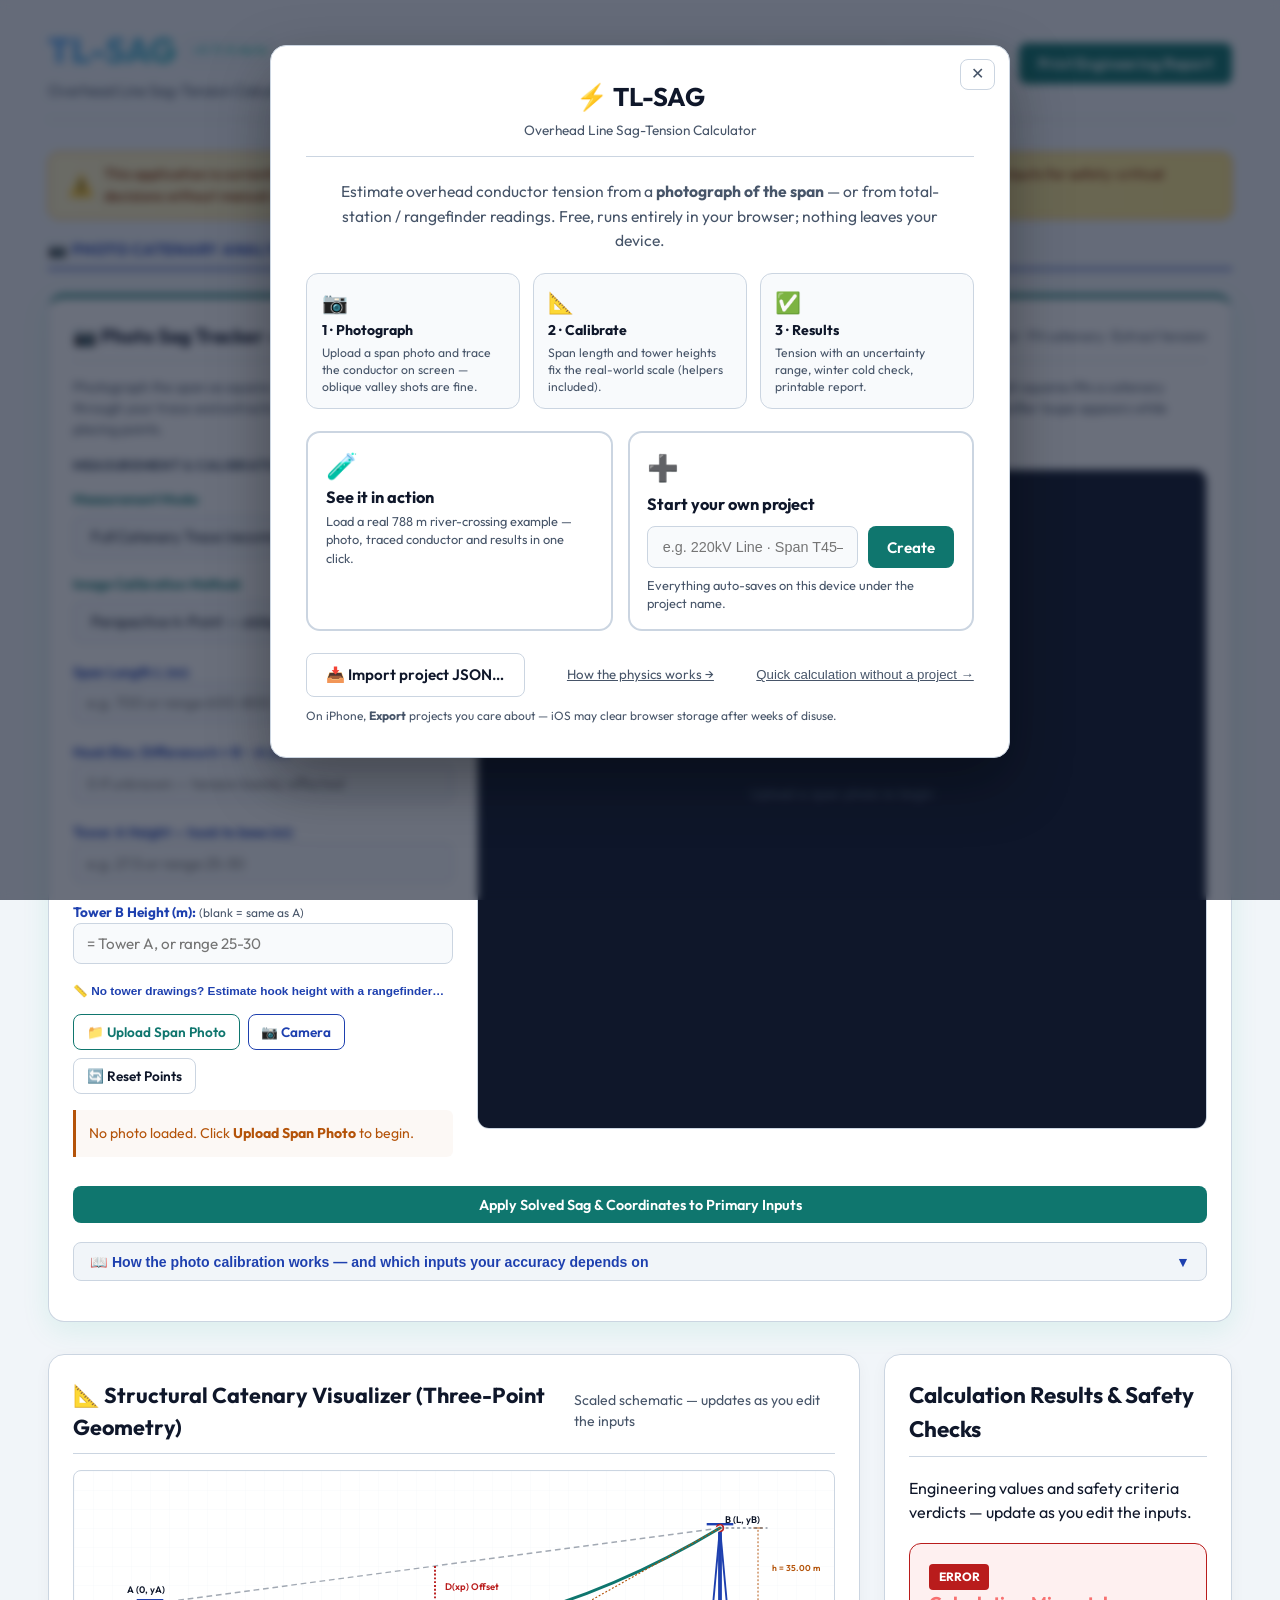
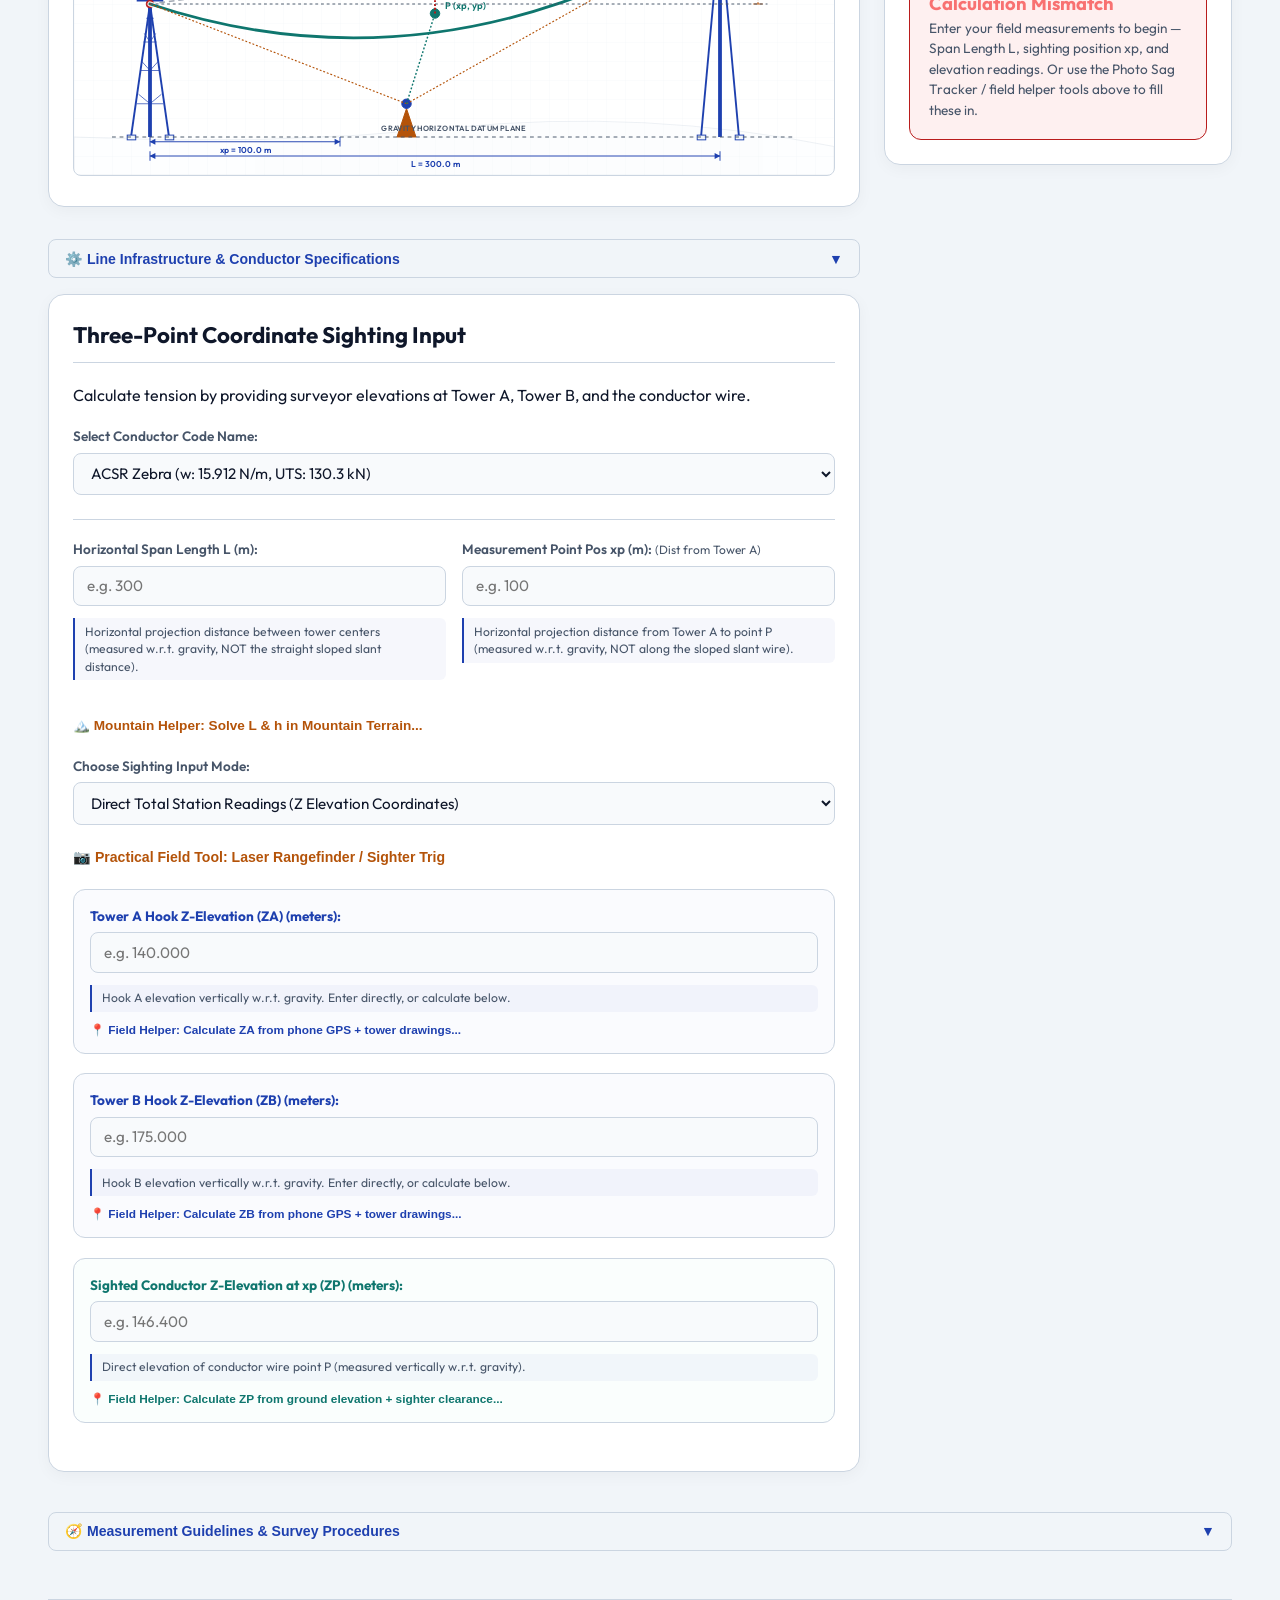
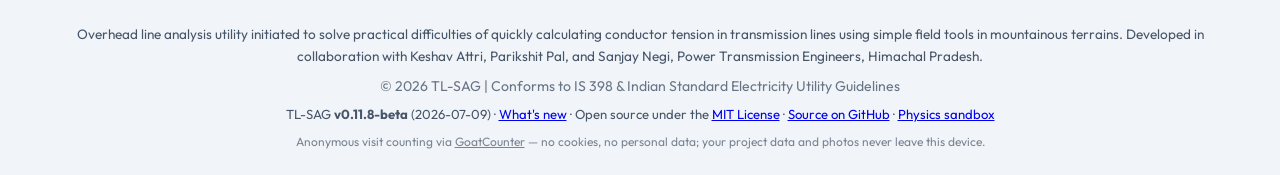
==== index.html @ a4e135a6 "v0.11.8-beta: anonymous visitor stats via GoatCounter - count.js tag pointing at theprixit.goatcount" ====
<!DOCTYPE html>
<html lang="en">
<head>
  <meta charset="UTF-8">
  <meta name="viewport" content="width=device-width, initial-scale=1.0, viewport-fit=cover">
  <title>TL-SAG | Transmission Line Sag & Tension Analyzer</title>
  
  <!-- Modern Font from Google Fonts -->
  <link rel="preconnect" href="https://fonts.googleapis.com">
  <link rel="preconnect" href="https://fonts.gstatic.com" crossorigin>
  <link href="https://fonts.googleapis.com/css2?family=Outfit:wght@300;400;600;700;800&family=JetBrains+Mono:wght@400;700&display=swap" rel="stylesheet">
  
  <!-- CSS Stylesheet Link -->
  <link rel="manifest" href="manifest.webmanifest">
  <meta name="theme-color" content="#1e40af">
  <meta name="apple-mobile-web-app-capable" content="yes">
  <meta name="mobile-web-app-capable" content="yes">
  <meta name="apple-mobile-web-app-status-bar-style" content="default">
  <meta name="apple-mobile-web-app-title" content="TL-SAG">
  <link rel="apple-touch-icon" href="icons/apple-touch-icon-v2.png">
  <link rel="icon" type="image/png" sizes="192x192" href="icons/icon-192.png">
  <link rel="stylesheet" href="style.css?v=0.11.8-beta">
</head>
<body>

  <!-- ========================================================================
     PROJECT GATE — every work session starts inside a named project
     ======================================================================== -->
  <div id="project-gate" class="project-gate" style="display: none;" onclick="if (event.target === this) closeProjectGate()">
    <div class="gate-card">
      <button type="button" class="gate-close" title="Close (continue without switching project)" onclick="closeProjectGate()">✕</button>
      <div class="gate-brand">
        <h1>⚡ TL-SAG</h1>
        <p>Overhead Line Sag-Tension Calculator</p>
      </div>

      <div id="gate-step-start">
        <p class="gate-tagline">Estimate overhead conductor tension from a <strong>photograph of the span</strong> — or from total-station / rangefinder readings. Free, runs entirely in your browser; nothing leaves your device.</p>

        <div class="gate-steps">
          <div class="gate-step"><span class="gs-icon">📷</span><strong>1 · Photograph</strong><small>Upload a span photo and trace the conductor on screen — oblique valley shots are fine.</small></div>
          <div class="gate-step"><span class="gs-icon">📐</span><strong>2 · Calibrate</strong><small>Span length and tower heights fix the real-world scale (helpers included).</small></div>
          <div class="gate-step"><span class="gs-icon">✅</span><strong>3 · Results</strong><small>Tension with an uncertainty range, winter cold check, printable report.</small></div>
        </div>

        <div class="gate-actions">
          <button type="button" class="gate-action-card" id="gate-example-btn" onclick="loadExampleProject()">
            <span class="gac-icon">🧪</span>
            <strong>See it in action</strong>
            <small>Load a real 788 m river-crossing example — photo, traced conductor and results in one click.</small>
          </button>
          <div class="gate-action-card gate-new-card">
            <span class="gac-icon">➕</span>
            <strong>Start your own project</strong>
            <div class="gate-new-row">
              <input type="text" id="gate-project-name" placeholder="e.g. 220kV Line · Span T45–T46" onkeydown="if(event.key==='Enter') gateCreateProject()">
              <button type="button" class="btn btn-success" onclick="gateCreateProject()">Create</button>
            </div>
            <small style="color: var(--text-muted);">Everything auto-saves on this device under the project name.</small>
          </div>
        </div>

        <div id="gate-resume-section" style="display: none;">
          <h3 class="gate-list-title">Resume a saved project</h3>
          <div id="gate-project-list"></div>
        </div>

        <div class="gate-footer-row">
          <button type="button" class="btn btn-outline" onclick="document.getElementById('project-file-input').click()">📥 Import project JSON…</button>
          <a href="explanations.html" target="_blank" class="gate-skip" style="text-decoration: underline;">How the physics works →</a>
          <button type="button" class="gate-skip" onclick="gateSkipProject()">Quick calculation without a project →</button>
        </div>
        <div id="gate-install" style="display: none;">
          <button type="button" id="gate-install-btn" onclick="installApp()">📲 Install as app</button>
          <span>Full-screen, works offline, opens straight from your Home Screen — free, ~2 MB.</span>
          <div id="gate-install-ios" style="display: none;">
            On iPhone/iPad: tap the <strong>Share ⬆️</strong> button in Safari's toolbar (the square with the arrow), scroll down and choose <strong>➕ Add to Home Screen</strong>, then <strong>Add</strong>.
          </div>
        </div>
        <div style="margin-top: 0.7rem; font-size: 0.75rem; color: var(--text-muted); line-height: 1.4;">
          On iPhone, <strong>Export</strong> projects you care about — iOS may clear browser storage after weeks of disuse.
        </div>
      </div>

      <div id="gate-step-methods" style="display: none;">
        <h2 id="gate-methods-title">How will you measure this span?</h2>
        <p class="gate-sub">Pick the field methodology you have data for — you can combine methods at any time.</p>
        <div class="gate-methods">
          <button type="button" class="gate-method-card" onclick="gateChooseMethod('photo')">
            <span class="gm-icon">📷</span><strong>Photo Sag Tracker</strong>
            <span>Have a span photograph? Trace the conductor and fit a catenary to extract tension. Needs the span length or a tower height for scale.</span>
          </button>
          <button type="button" class="gate-method-card" onclick="gateChooseMethod('threepoint')">
            <span class="gm-icon">📐</span><strong>Three-Point Sighting</strong>
            <span>Total Station / theodolite Z-elevations of both hooks and one conductor point. The primary solver.</span>
          </button>
          <button type="button" class="gate-method-card" onclick="gateChooseMethod('rangefinder')">
            <span class="gm-icon">🔦</span><strong>Laser Rangefinder</strong>
            <span>Slant distances &amp; angles shot from an off-axis viewpoint — projected into the span plane automatically.</span>
          </button>
          <button type="button" class="gate-method-card" onclick="gateChooseMethod('mountain')">
            <span class="gm-icon">⛰️</span><strong>Mountain Span Solver</strong>
            <span>GPS hook elevations + slant distance → horizontal span L and height difference h.</span>
          </button>
        </div>
        <div class="gate-footer-row">
          <button type="button" class="gate-skip" onclick="closeProjectGate()">Skip — show me everything →</button>
        </div>
      </div>
    </div>
  </div>

  <div class="container">
    
    <!-- Engineering Header -->
    <header>
      <div class="header-title">
        <h1>TL-SAG <span id="app-version-badge" class="version-badge"></span></h1>
        <p>Overhead Line Sag-Tension Calculator</p>
      </div>
      <div class="header-actions">
        <span id="project-badge" title="Active project">📁 <span id="project-name-display">No project</span></span>
        <button type="button" id="project-save-btn" class="btn btn-outline" onclick="saveCurrentProject(true)" title="Save this project on this device (also auto-saves as you work)">💾 Save</button>
        <button type="button" class="btn btn-outline" onclick="openProjectGate()" title="Create, switch, resume or delete projects">📂 Projects</button>
        <button type="button" id="header-install-btn" class="btn btn-outline" style="display: none;" onclick="installApp()" title="Install TL-SAG as an app — full-screen, works offline">📲 Install</button>
        <button type="button" class="btn btn-outline" onclick="exportProjectJSON()" title="Export this project to a local JSON file (backup / share)">📤 Export</button>
        <input type="file" id="project-file-input" style="display: none;" accept=".json" onchange="importProjectJSON(event)">
        <button class="btn btn-success" onclick="printEngineeringReport()">Print Engineering Report</button>
      </div>
    </header>

    <!-- Beta Testing Banner -->
    <div style="background: linear-gradient(90deg, #fef3c7, #fde68a); border: 1px solid #f59e0b; border-radius: 10px; padding: 0.7rem 1.2rem; margin-bottom: 1.2rem; display: flex; align-items: center; gap: 0.6rem; color: #92400e; font-size: 0.9rem; font-weight: 600;">
      <span style="font-size: 1.3rem;">⚠️</span>
      <span>This application is currently in active testing and development. Calculation results have not been independently verified — do not rely on outputs for safety-critical decisions without manual cross-checking.</span>
    </div>

    <!-- Focus Label -->
    <div style="font-weight: 700; color: var(--primary); font-size: 0.95rem; margin-bottom: 1.5rem; text-transform: uppercase; letter-spacing: 0.05em; display: flex; align-items: center; gap: 0.5rem; border-bottom: 2px solid var(--primary); padding-bottom: 0.4rem;">
      📷 PHOTO CATENARY ANALYSIS — trace the conductor, fit the curve, extract tension
    </div>

      <!-- STANDALONE PHOTO SAG TRACKER PANEL -->
      <div class="panel flagship-panel" id="photo-panel" style="margin-bottom: 2rem; padding: 1.5rem;">
        <h2 style="border-bottom: 1px solid var(--border); padding-bottom: 0.6rem; margin-bottom: 1rem; display: flex; justify-content: space-between; align-items: center; font-size: 1.2rem;">
          <span>📷 Photo Sag Tracker — Catenary Tracing &amp; Fitting Tool</span>
          <span style="font-size: 0.88rem; color: var(--text-muted); font-weight: normal; text-transform: none;">Upload span photo · Trace the conductor · Fit catenary · Extract tension</span>
        </h2>
        <p class="subtitle" style="margin-bottom: 1rem; font-size: 0.88rem; line-height: 1.5; color: var(--text-muted);">
          Photograph the span as square-on (perpendicular) as possible. Mark the two tower hooks, then trace 10–20 points along the conductor — the tool least-squares fits a catenary through your trace and extracts the catenary constant C = T/w, giving horizontal tension directly from the curve shape. Zoom with scroll/pinch; a magnifier loupe appears while placing points.
        </p>

        <div class="photo-panel-grid">
          <!-- Left: Controls -->
          <div>
            <!-- Measurement mode + calibration -->
            <div class="form-section" style="margin-bottom: 1rem;">
              <div class="form-section-title" style="font-size: 0.82rem;">Measurement &amp; Calibration Settings</div>
              <div class="input-grid-2" style="margin-bottom: 0.8rem;">
                <div class="form-group no-margin">
                  <label style="font-weight: bold; color: var(--success);">Measurement Mode:</label>
                  <select id="photo-mode" onchange="setPhotoMode(this)">
                    <option value="trace" selected>Full Catenary Trace (recommended)</option>
                    <option value="quick">Quick 3-Point (single sag point)</option>
                  </select>
                </div>
                <div class="form-group no-margin">
                  <label style="font-weight: bold; color: var(--success);">Image Calibration Method:</label>
                  <select id="photo-cal-method" onchange="handlePhotoCalibChange()">
                    <option value="perspective" selected>Perspective 4-Point — oblique photos (best)</option>
                    <option value="camera">📷 Camera + tower heights — span-free (EXPERIMENTAL)</option>
                    <option value="chord">Chord — square-on photos (needs L, h)</option>
                    <option value="tower">Tower Height — square-on photos</option>
                  </select>
                </div>
                <div class="form-group no-margin" id="photo-span-group">
                  <label style="font-weight: bold; color: var(--primary);">Span Length L (m):</label>
                  <input type="text" inputmode="decimal" id="photo-span-l" value="" placeholder="e.g. 700 or range 600-800 (falls back to Primary Inputs)" oninput="photoTrackerResolve()">
                </div>
                <div class="form-group no-margin" id="photo-h-group">
                  <label style="font-weight: bold; color: var(--primary);">Hook Elev. Difference h = B − A (m):</label>
                  <input type="number" id="photo-hook-h" value="" placeholder="0 if unknown — tension barely affected" step="0.001" oninput="photoTrackerResolve()">
                </div>
                <div class="form-group no-margin" id="photo-camera-group" style="display: none;">
                  <label style="font-weight: bold; color: var(--warning);">Camera focal — 35mm equiv (mm): <span class="unit-label">(auto from photo EXIF)</span></label>
                  <input type="number" id="photo-f35" value="" placeholder="auto from EXIF — or enter manually" step="0.1" oninput="photoCameraChanged()">
                  <div id="photo-camera-status" style="font-size: 0.78rem; color: var(--text-muted); margin-top: 0.35rem; line-height: 1.45;"></div>
                  <div style="display: flex; gap: 0.4rem; margin-top: 0.5rem;">
                    <input type="text" inputmode="decimal" id="photo-calib-span" placeholder="known span of THIS photo — e.g. 788 or 600-800" style="flex: 1;">
                    <button type="button" class="btn btn-outline" style="padding: 0.35rem 0.7rem; font-size: 0.8rem; white-space: nowrap;" onclick="calibrateCameraFromSpan()">🎯 Calibrate camera</button>
                  </div>
                </div>
                <div class="form-group no-margin" id="photo-tower-h-group" style="display: none;">
                  <label style="font-weight: bold; color: var(--primary);">Actual Tower ZA Height (m):</label>
                  <input type="number" id="photo-cal-tower-h" value="" placeholder="e.g. 40.0" step="0.1" onchange="photoTrackerResolve()">
                </div>
                <div class="form-group no-margin" id="photo-persp-ha-group" style="display: none;">
                  <label style="font-weight: bold; color: var(--primary);">Tower A Height — hook to base (m):</label>
                  <input type="text" inputmode="decimal" id="photo-persp-ha" value="" placeholder="e.g. 27.5 or range 25-30" oninput="photoTrackerResolve()">
                </div>
                <div class="form-group no-margin" id="photo-persp-hb-group" style="display: none;">
                  <label style="font-weight: bold; color: var(--primary);">Tower B Height (m): <span class="unit-label">(blank = same as A)</span></label>
                  <input type="text" inputmode="decimal" id="photo-persp-hb" value="" placeholder="= Tower A, or range 25-30" oninput="photoTrackerResolve()">
                </div>
                <div class="form-group no-margin">
                  <button type="button" class="gps-toggle-btn" onclick="toggleGpsHelper('hh-panel')">📏 No tower drawings? Estimate hook height with a rangefinder…</button>
                  <div id="hh-panel" class="gps-helper-panel">
                    <div class="form-group no-margin" style="margin-bottom: 0.6rem;">
                      <label style="font-weight: bold;">Rangefinder data available:</label>
                      <select id="hh-mode" onchange="toggleHhMode()">
                        <option value="slant" selected>Slant distances + inclinations (hook &amp; base)</option>
                        <option value="angles">Horizontal distance + two inclinations</option>
                      </select>
                    </div>
                    <div id="hh-slant-fields" style="display: grid; grid-template-columns: 1fr 1fr; gap: 0.6rem;">
                      <div class="form-group no-margin"><label>Slant to hook (m):</label><input type="number" id="hh-s-hook" placeholder="e.g. 66.2" step="0.1" oninput="calcHookHeight()"></div>
                      <div class="form-group no-margin"><label>Incl. to hook (°, +up):</label><input type="number" id="hh-a-hook" placeholder="e.g. 25.0" step="0.1" oninput="calcHookHeight()"></div>
                      <div class="form-group no-margin"><label>Slant to base (m):</label><input type="number" id="hh-s-base" placeholder="e.g. 60.6" step="0.1" oninput="calcHookHeight()"></div>
                      <div class="form-group no-margin"><label>Incl. to base (°, −down):</label><input type="number" id="hh-a-base" placeholder="e.g. -8.0" step="0.1" oninput="calcHookHeight()"></div>
                    </div>
                    <div id="hh-angle-fields" style="display: none; grid-template-columns: 1fr 1fr; gap: 0.6rem;">
                      <div class="form-group no-margin"><label>Horizontal distance (m):</label><input type="number" id="hh-hd" placeholder="e.g. 60.0" step="0.1" oninput="calcHookHeight()"></div>
                      <div></div>
                      <div class="form-group no-margin"><label>Incl. to hook (°, +up):</label><input type="number" id="hh-ang-hook" placeholder="e.g. 25.0" step="0.1" oninput="calcHookHeight()"></div>
                      <div class="form-group no-margin"><label>Incl. to base (°, −down):</label><input type="number" id="hh-ang-base" placeholder="e.g. -8.0" step="0.1" oninput="calcHookHeight()"></div>
                    </div>
                    <div id="hh-result" style="font-family: var(--font-mono); font-size: 0.85rem; margin: 0.7rem 0; color: var(--success);">
                      <span style="color: var(--text-muted);">Shoot the hook and the tower base from ONE standing position.</span>
                    </div>
                    <div style="display: flex; gap: 0.5rem; flex-wrap: wrap;">
                      <button type="button" class="btn btn-outline" style="padding: 0.4rem 0.7rem; font-size: 0.8rem;" onclick="applyHookHeight('a')">→ Tower A</button>
                      <button type="button" class="btn btn-outline" style="padding: 0.4rem 0.7rem; font-size: 0.8rem;" onclick="applyHookHeight('b')">→ Tower B</button>
                      <button type="button" class="btn btn-outline" style="padding: 0.4rem 0.7rem; font-size: 0.8rem;" onclick="applyHookHeight('tower')">→ Tower Height field</button>
                    </div>
                  </div>
                </div>
              </div>
            </div>

            <!-- Upload / reset -->
            <div style="display: flex; gap: 0.5rem; margin-bottom: 1rem; flex-wrap: wrap;">
              <button type="button" class="btn btn-outline" style="padding: 0.5rem 0.8rem; font-size: 0.85rem; color: var(--success); border-color: var(--success);" onclick="document.getElementById('photo-tracker-uploader').click()">
                📁 Upload Span Photo
              </button>
              <input type="file" id="photo-tracker-uploader" style="display: none;" accept="image/*" onchange="loadPhotoTrackerImage(event)">
              <button type="button" class="btn btn-outline" style="padding: 0.5rem 0.8rem; font-size: 0.85rem; color: var(--primary); border-color: var(--primary);" onclick="document.getElementById('photo-camera-uploader').click()">
                📷 Camera
              </button>
              <input type="file" id="photo-camera-uploader" style="display: none;" accept="image/*" capture="environment" onchange="loadPhotoTrackerImage(event)">
              <button type="button" class="btn btn-outline" style="padding: 0.5rem 0.8rem; font-size: 0.85rem;" onclick="resetPhotoTracker()">
                🔄 Reset Points
              </button>
            </div>

            <!-- Instruction Banner -->
            <div class="canvas-instructions" id="photo-tracker-instructions" style="font-size: 0.88rem; padding: 0.8rem;">
              No photo loaded. Click "Upload Span Photo" to begin.
            </div>
          </div>

          <!-- Right: Canvas Workspace with floating toolbar -->
          <div>
            <div class="canvas-workspace" style="height: 660px; max-height: none; overflow: hidden; border: 1px solid var(--border); border-radius: 12px; background: var(--bg-input); display: block; position: relative;">
              <canvas id="photo-tracker-canvas"></canvas>
              <button type="button" id="pt-edit-fs" class="pt-edit-btn" style="display: none;" onclick="photoToggleFullscreen()">✎ Edit photo</button>
              <div class="canvas-toolbar" id="photo-toolbar">
                <button type="button" id="pt-crosshair-place" class="ct-btn ct-primary coarse-only" onclick="photoPlaceAtCrosshair()" title="Place the next point at the centre crosshair">＋ Place</button>
                <button type="button" id="pt-move-btn" class="ct-btn ct-primary coarse-only" style="display: none;" onclick="photoMoveSelectedToCrosshair()" title="Move the selected point to the centre crosshair">✥ Move here</button>
                <button type="button" id="pt-del-btn" class="ct-btn coarse-only" style="display: none;" onclick="photoDeleteSelected()" title="Delete the selected point">🗑 Point</button>
                <button type="button" id="pt-tool-place" class="ct-btn active fine-only" onclick="setPhotoTool('place')" title="Place / drag points (right-click or double-tap a point to delete)">🎯 Place</button>
                <button type="button" id="pt-tool-pan" class="ct-btn" onclick="setPhotoTool('pan')" title="Drag to pan the photo">🖐 Pan</button>
                <span class="ct-sep"></span>
                <button type="button" id="pt-vert-btn" class="ct-btn" onclick="photoToggleVertRef()" title="Mark a plumb-vertical edge (e.g. tower centreline) to correct camera roll">📐 Vert Ref</button>
                <button type="button" class="ct-btn" onclick="photoUndo()" title="Undo last point">↩ Undo</button>
                <button type="button" class="ct-btn" onclick="photoClearPoints()" title="Remove ALL placed points and traces (asks first)">🗑 Clear</button>
                <span class="ct-sep"></span>
                <button type="button" class="ct-btn" onclick="photoFitView()" title="Fit photo to view">⤢ Fit</button>
                <button type="button" class="ct-btn fine-only" onclick="photoToggleFullscreen()" title="Edit in fullscreen">⛶</button>
                <button type="button" id="pt-done-btn" class="ct-btn ct-primary coarse-only" onclick="photoToggleFullscreen()" title="Finish editing and return to the page">✓ Done</button>
              </div>
            </div>
          </div>
        </div>

        <!-- Solved results: full width under the workspace -->
        <div id="photo-solved-text" style="font-family: var(--font-mono); font-size: 0.82rem; background: rgba(16, 185, 129, 0.04); border-left: 3px solid var(--success); padding: 0.8rem 1.1rem; margin-top: 1.2rem; border-radius: 0 8px 8px 0; color: var(--success); display: none;">
          Solving...
        </div>

        <button type="button" class="btn btn-success btn-block" style="padding: 0.6rem; font-size: 0.9rem; margin-top: 1rem;" onclick="applyPhotoTrackerReadings()">
          Apply Solved Sag &amp; Coordinates to Primary Inputs
        </button>

        <!-- How it works: geometry model + input sensitivity explainer -->
        <button class="collapsible-trigger" style="margin-top: 1.2rem;" onclick="toggleCollapsible('photo-explainer', 'photo-explainer-arrow')">
          📖 How the photo calibration works — and which inputs your accuracy depends on <span id="photo-explainer-arrow">▼</span>
        </button>
        <div id="photo-explainer" class="collapsible-content">
          <div class="explainer-grid">
            <div>
              <svg viewBox="0 0 760 400" role="img" style="width: 100%; height: auto;" font-family="var(--font-sans, sans-serif)">
                <title>World model of the 4-point perspective calibration</title>
                <path d="M 20,300 L 150,300 L 380,375 L 600,255 L 740,250" fill="none" stroke="var(--text-muted)" stroke-width="1.5"/>
                <text x="380" y="393" font-size="11" fill="var(--text-muted)" text-anchor="middle">valley floor — different ground elevations at the two towers are FINE</text>
                <line x1="85" y1="120" x2="85" y2="300" stroke="var(--text-main)" stroke-width="3"/>
                <line x1="85" y1="120" x2="70" y2="300" stroke="var(--text-main)" stroke-width="1.2"/>
                <line x1="85" y1="120" x2="100" y2="300" stroke="var(--text-main)" stroke-width="1.2"/>
                <line x1="640" y1="165" x2="640" y2="262" stroke="var(--text-main)" stroke-width="3"/>
                <line x1="640" y1="165" x2="629" y2="262" stroke="var(--text-main)" stroke-width="1.2"/>
                <line x1="640" y1="165" x2="651" y2="262" stroke="var(--text-main)" stroke-width="1.2"/>
                <path d="M 85,120 Q 360,330 640,165" fill="none" stroke="#d97706" stroke-width="2.2"/>
                <circle cx="85" cy="120" r="6" fill="var(--primary)"/>
                <text x="98" y="116" font-size="12.5" font-weight="700" fill="var(--primary)">① Hook A = (0, 0)</text>
                <text x="98" y="131" font-size="10.5" fill="var(--text-muted)">origin of the world frame</text>
                <circle cx="85" cy="300" r="6" fill="var(--primary)"/>
                <text x="98" y="296" font-size="12.5" font-weight="700" fill="var(--primary)">③ Base A = (0, −H_A)</text>
                <text x="98" y="311" font-size="10.5" fill="var(--text-muted)">plumb below its OWN hook</text>
                <line x1="52" y1="120" x2="52" y2="300" stroke="var(--primary)" stroke-width="1" stroke-dasharray="4,3"/>
                <text x="44" y="215" font-size="12" font-weight="700" fill="var(--primary)" text-anchor="end">H_A</text>
                <circle cx="640" cy="165" r="6" fill="var(--danger)"/>
                <text x="628" y="152" font-size="12.5" font-weight="700" fill="var(--danger)" text-anchor="end">② Hook B = (L, h)</text>
                <circle cx="640" cy="262" r="6" fill="var(--danger)"/>
                <text x="655" y="278" font-size="12.5" font-weight="700" fill="var(--danger)">④ Base B = (L, h−H_B)</text>
                <text x="655" y="293" font-size="10.5" fill="var(--text-muted)">plumb below its OWN hook</text>
                <line x1="676" y1="165" x2="676" y2="262" stroke="var(--danger)" stroke-width="1" stroke-dasharray="4,3"/>
                <text x="684" y="218" font-size="12" font-weight="700" fill="var(--danger)">H_B ≠ H_A</text>
                <line x1="85" y1="120" x2="740" y2="120" stroke="var(--text-muted)" stroke-width="0.8" stroke-dasharray="2,4"/>
                <line x1="712" y1="120" x2="712" y2="165" stroke="var(--success)" stroke-width="1.2"/>
                <text x="720" y="146" font-size="12" font-weight="700" fill="var(--success)">h</text>
                <line x1="85" y1="30" x2="640" y2="30" stroke="var(--text-muted)" stroke-width="1"/>
                <text x="362" y="24" font-size="12" font-weight="700" fill="var(--text-main)" text-anchor="middle">L (horizontal span)</text>
              </svg>
            </div>
            <div style="font-size: 0.88rem; line-height: 1.55;">
              <p style="margin-bottom: 0.7rem;"><strong>The world model.</strong> Your four clicks are assigned the real-world coordinates shown in the sketch. The solver finds the unique perspective mapping between the photo and that plane, so every traced point converts to true metres. Because each base is defined relative to <em>its own</em> hook, <strong>different ground elevations at the two towers are handled automatically</strong> — only each tower's own hook-to-base height matters.</p>
              <p style="margin-bottom: 0.7rem;"><strong>The physics.</strong> Tension is read from the wire's <em>curvature</em> (T = w·C). Each input distorts the reconstruction differently:</p>
              <table class="report-table" style="font-size: 0.8rem; width: 100%; border-collapse: collapse; margin-bottom: 0.7rem;">
                <tr><th style="border: 1px solid var(--border); padding: 0.3rem 0.5rem;">Input</th><th style="border: 1px solid var(--border); padding: 0.3rem 0.5rem;">Distortion</th><th style="border: 1px solid var(--border); padding: 0.3rem 0.5rem;">Effect on tension</th></tr>
                <tr><td style="border: 1px solid var(--border); padding: 0.3rem 0.5rem;">Hook diff <strong>h</strong></td><td style="border: 1px solid var(--border); padding: 0.3rem 0.5rem;">shear (tilt)</td><td style="border: 1px solid var(--border); padding: 0.3rem 0.5rem;">≈ none — a tilt has no curvature. (It does shift the sag/null-point position.)</td></tr>
                <tr><td style="border: 1px solid var(--border); padding: 0.3rem 0.5rem;">Tower heights <strong>H_A, H_B</strong></td><td style="border: 1px solid var(--border); padding: 0.3rem 0.5rem;">vertical stretch</td><td style="border: 1px solid var(--border); padding: 0.3rem 0.5rem;"><strong>~1:1</strong> — 10% height error → ~10% tension error. A wrong far-tower height is especially strong.</td></tr>
                <tr><td style="border: 1px solid var(--border); padding: 0.3rem 0.5rem;">Span <strong>L</strong></td><td style="border: 1px solid var(--border); padding: 0.3rem 0.5rem;">horizontal stretch</td><td style="border: 1px solid var(--border); padding: 0.3rem 0.5rem;"><strong>~2:1</strong> — T ∝ L², so 5% span error → ~10% tension error.</td></tr>
              </table>
              <p style="margin-bottom: 0.4rem;">Rule of thumb: <strong>T<sub>est</sub> ≈ T<sub>true</sub> × (L<sub>entered</sub>/L<sub>true</sub>)² × (H<sub>true</sub>/H<sub>entered</sub>)</strong></p>
              <p style="margin-bottom: 0.7rem;"><strong>Span-free camera mode (experimental).</strong> With the photo's focal length (EXIF) the homography can be metrically decomposed, so the span becomes an <em>output</em> — only the tower heights are needed. Phone focal data is nominal, so this mode must be <strong>calibrated once per camera</strong> against a single known span; the correction is remembered and applied to every later photo from that camera.</p>
              <p style="color: var(--text-muted); font-size: 0.82rem;">Field guidance: take L from the survey/tower schedule; take each tower's hook-to-base height from its drawing <em>including body extensions</em>; click each base point plumb below its hook (below the crossarm tip, not the tower centreline); enter both heights when the towers differ.</p>
            </div>
          </div>
        </div>
      </div>

      <!-- MAIN DASHBOARD CONTENT GRID -->
      <div class="dashboard-grid">
      
      <!-- LEFT COLUMN: INPUTS PANEL -->
      <div class="left-col">

      <!-- THREE-POINT GEOMETRY VISUALIZER (secondary to the photo tool) -->
      <div class="panel" style="margin-bottom: 2rem; padding: 1.5rem;">
        <h2 style="border-bottom: 1px solid var(--border); padding-bottom: 0.6rem; margin-bottom: 1rem; display: flex; justify-content: space-between; align-items: center; font-size: 1.35rem;">
          <span>📐 Structural Catenary Visualizer (Three-Point Geometry)</span>
          <span style="font-size: 0.88rem; color: var(--text-muted); font-weight: normal; text-transform: none;">Scaled schematic — updates as you edit the inputs</span>
        </h2>
        <div class="visualizer-area" style="width: 100%; height: auto;">
          <svg id="svg-threepoint" class="interactive-svg" viewBox="0 0 800 320" style="border: 1px solid var(--border); border-radius: 8px;">
            <defs>
              <pattern id="cad-grid" width="20" height="20" patternUnits="userSpaceOnUse">
                <path d="M 20 0 L 0 0 0 20" fill="none" class="cad-grid-line" stroke-width="0.5"/>
              </pattern>
              <marker id="dim-arrow" viewBox="0 0 8 8" refX="7" refY="4" markerWidth="7" markerHeight="7" orient="auto-start-reverse">
                <path d="M 0.5,0.5 L 7.5,4 L 0.5,7.5 z" fill="var(--primary)"/>
              </marker>
            </defs>
            <!-- Grid background -->
            <rect x="0" y="0" width="100%" height="100%" fill="url(#cad-grid)"/>
            <path d="M 0,280 Q 200,290 400,270 T 800,290 L 800,320 L 0,320 Z" class="cad-grid-line" style="fill: var(--bg-dark); fill-opacity: 0.4; stroke-width: 1;"/>
            
            <!-- Towers -->
            <!-- Tower A (Left, Lower): lattice body, crossarm, insulator, foundations -->
            <line x1="80" y1="140" x2="80" y2="280" class="cad-line-primary" stroke-width="4"/>
            <line x1="80" y1="140" x2="60" y2="280" class="cad-line-primary" stroke-width="2"/>
            <line x1="80" y1="140" x2="100" y2="280" class="cad-line-primary" stroke-width="2"/>
            <path d="M 66,245 L 94,245 M 68,235 L 80,245 M 92,235 L 80,245 M 70,210 L 90,210 M 71,200 L 80,210 M 89,200 L 80,210 M 73,180 L 87,180 M 74,171 L 80,180 M 86,171 L 80,180 M 76,155 L 84,155" fill="none" class="cad-line-primary" stroke-width="1" opacity="0.75"/>
            <line x1="66" y1="136" x2="94" y2="136" class="cad-line-primary" stroke-width="2.5"/>
            <line x1="80" y1="136" x2="80" y2="140" class="cad-line-muted" stroke-width="1.5"/>
            <rect x="56" y="278" width="9" height="5" class="cad-line-primary" style="fill: var(--bg-dark);" stroke-width="1"/>
            <rect x="96" y="278" width="9" height="5" class="cad-line-primary" style="fill: var(--bg-dark);" stroke-width="1"/>
            <circle cx="80" cy="140" r="4" class="cad-line-danger" style="fill: var(--danger);"/>
            <text x="56" y="128" class="cad-text-main" font-size="10">A (0, yA)</text>
            
            <!-- Tower B (Right, Higher) with dynamic structural legs -->
            <line id="tower-b-center" x1="680" y1="60" x2="680" y2="280" class="cad-line-primary" stroke-width="4"/>
            <line id="tower-b-leg-l" x1="680" y1="60" x2="660" y2="280" class="cad-line-primary" stroke-width="2"/>
            <line id="tower-b-leg-r" x1="680" y1="60" x2="700" y2="280" class="cad-line-primary" stroke-width="2"/>
            <line id="tower-b-arm" x1="666" y1="56" x2="694" y2="56" class="cad-line-primary" stroke-width="2.5"/>
            <line id="tower-b-ins" x1="680" y1="56" x2="680" y2="60" class="cad-line-muted" stroke-width="1.5"/>
            <rect x="656" y="278" width="9" height="5" class="cad-line-primary" style="fill: var(--bg-dark);" stroke-width="1"/>
            <rect x="696" y="278" width="9" height="5" class="cad-line-primary" style="fill: var(--bg-dark);" stroke-width="1"/>
            <circle cx="680" cy="60" r="4" class="cad-line-danger" style="fill: var(--danger);"/>
            <text x="685" y="55" class="cad-text-main" font-size="10">B (L, yB)</text>
            
            <!-- Chord line (Dashed Black) -->
            <line id="chord-line-3pt" x1="80" y1="140" x2="680" y2="60" class="cad-line-muted" stroke-width="1.5" stroke-dasharray="6,4" opacity="0.5"/>
            <!-- Conductor Path (casing underlay + wire) -->
            <path id="conductor-casing" d="M 80,140 Q 380,240 680,60" fill="none" stroke="var(--bg-panel)" stroke-width="5.5" stroke-linecap="round" opacity="0.85"/>
            <path id="conductor-3pt" d="M 80,140 Q 380,240 680,60" fill="none" class="cad-line-success" stroke-width="3" stroke-linecap="round"/>
            
            <!-- Total Station on Ground -->
            <polygon points="340,280 360,280 350,250" class="cad-line-warning" style="fill: var(--warning);"/>
            <circle cx="350" cy="245" r="5" class="cad-line-primary" style="fill: var(--primary);"/>
            
            <!-- Laser Sighting Lines -->
            <line id="laser-a" x1="350" y1="245" x2="80" y2="140" class="cad-line-warning" stroke-width="1.2" stroke-dasharray="2,2"/>
            <line id="laser-b" x1="350" y1="245" x2="680" y2="60" class="cad-line-warning" stroke-width="1.2" stroke-dasharray="2,2"/>
            <line id="laser-p" x1="350" y1="245" x2="380" y2="150" class="cad-line-success" stroke-width="1.5" stroke-dasharray="2,2"/>
            
            <!-- Sighted point P -->
            <circle id="point-p" cx="380" cy="150" r="5" class="cad-line-success" style="fill: var(--success);"/>
            <text id="label-point-p" x="390" y="145" class="cad-text-success" font-size="10">P (xp, yp)</text>

            <!-- Chord height indicator at xp -->
            <line id="chord-line-offset" x1="380" y1="100" x2="380" y2="150" class="cad-line-danger" stroke-width="2" stroke-dasharray="2,2"/>
            <text id="label-sag-offset" x="390" y="125" class="cad-text-danger" font-size="10" font-weight="bold">D(xp) Offset</text>

            <!-- Gravity horizontal/vertical CAD-style visual references -->
            <g id="tp-dimensions" stroke-width="1">
              <!-- Gravity Horizontal Datum Line -->
              <line id="tp-datum-line" x1="40" y1="280" x2="760" y2="280" class="cad-line-muted" stroke-dasharray="4,4"/>
              <text id="tp-datum-label" x="400" y="274" class="cad-text-muted" font-size="8" letter-spacing="0.05em" text-anchor="middle">GRAVITY HORIZONTAL DATUM PLANE</text>
              
              <!-- Span L Dimension -->
              <line id="tp-dim-L" x1="80" y1="300" x2="680" y2="300" class="cad-line-primary" marker-start="url(#dim-arrow)" marker-end="url(#dim-arrow)"/>
              <path id="tp-dim-L-ticks" d="M 80,295 L 80,305 M 680,295 L 680,305" class="cad-line-primary"/>
              <text id="tp-dim-L-text" x="380" y="312" class="cad-text-primary" font-size="9" text-anchor="middle" font-weight="bold">L = 300.0 m</text>

              <!-- Position xp Dimension -->
              <line id="tp-dim-xp" x1="80" y1="285" x2="280" y2="285" class="cad-line-primary" marker-start="url(#dim-arrow)" marker-end="url(#dim-arrow)"/>
              <path id="tp-dim-xp-ticks" d="M 80,280 L 80,290 M 280,280 L 280,290" class="cad-line-primary"/>
              <text id="tp-dim-xp-text" x="180" y="297" class="cad-text-primary" font-size="9" text-anchor="middle">xp = 100.0 m</text>

              <!-- Vertical Height Diff h Dimension -->
              <line id="tp-dim-h" x1="720" y1="140" x2="720" y2="60" class="cad-line-warning" stroke-dasharray="2,2"/>
              <path id="tp-dim-h-ticks" d="M 715,140 L 725,140 M 715,60 L 725,60" class="cad-line-warning"/>
              <!-- Extension lines from towers to vertical dimension -->
              <line id="tp-ext-A" x1="80" y1="140" x2="730" y2="140" class="cad-line-muted" stroke-dasharray="3,3"/>
              <line id="tp-ext-B" x1="680" y1="60" x2="730" y2="60" class="cad-line-muted" stroke-dasharray="3,3"/>
              <text id="tp-dim-h-text" x="735" y="105" class="cad-text-warning" font-size="9" text-anchor="start">h = 35.00 m</text>
            </g>
          </svg>
        </div>
      </div>

        
        <!-- PANEL A: Collapsible Line Infrastructure Specifications -->
        <button class="collapsible-trigger" id="specs-toggle-btn" onclick="toggleCollapsible('specs-content', 'specs-arrow')">
          ⚙️ Line Infrastructure & Conductor Specifications <span id="specs-arrow">▼</span>
        </button>
        <div id="specs-content" class="collapsible-content">
          <div class="subtitle" style="margin-bottom: 1rem; font-size: 0.82rem; color: var(--text-muted);">
            Document transmission line parameters and tower structures for engineering sag records.
          </div>
          
          <div class="form-section">
            <div class="input-grid-2">
              <div class="form-group">
                <label for="line-voltage">Line Voltage Level:</label>
                <select id="line-voltage">
                  <option value="66 kV">66 kV</option>
                  <option value="110 kV">110 kV</option>
                  <option value="132 kV">132 kV</option>
                  <option value="220 kV" selected>220 kV</option>
                  <option value="400 kV">400 kV</option>
                </select>
                <span class="field-tooltip">Standard transmission voltage class under analysis (66 kV to 400 kV utility range).</span>
              </div>
              <div class="form-group">
                <label for="line-bundling">Conductor Bundling Configuration:</label>
                <select id="line-bundling">
                  <option value="Single Conductor" selected>Single Conductor</option>
                  <option value="Twin Bundled (2-Bundle)">Twin Bundled</option>
                  <option value="Quad Bundled (4-Bundle)">Quad Bundled</option>
                  <option value="Hexa Bundled (6-Bundle)">Hexa Bundled</option>
                </select>
                <span class="field-tooltip">Number of physical conductor sub-wires grouped per phase (for individual sub-wire mechanical sag analysis).</span>
              </div>
            </div>

            <div class="input-grid-2">
              <div class="form-group">
                <label for="tower-a-id">Tower A (Lower ID):</label>
                <input type="text" id="tower-a-id" value="" placeholder="e.g. AP 45">
                <span class="field-tooltip">Reference name of the lower-elevation support tower.</span>
              </div>
              <div class="form-group">
                <label for="tower-b-id">Tower B (Higher ID):</label>
                <input type="text" id="tower-b-id" value="" placeholder="e.g. AP 46">
                <span class="field-tooltip">Reference name of the higher-elevation support tower.</span>
              </div>
            </div>

            <div class="input-grid-2">
              <div class="form-group">
                <label for="line-circuits">Number of Circuits:</label>
                <select id="line-circuits">
                  <option value="Single Circuit">Single Circuit</option>
                  <option value="Double Circuit" selected>Double Circuit</option>
                  <option value="Multi-Circuit">Multi-Circuit</option>
                </select>
                <span class="field-tooltip">Number of independent three-phase circuits hung on the towers.</span>
              </div>
              <div class="form-group">
                <label for="line-config">Circuits Spacing Configuration:</label>
                <select id="line-config">
                  <option value="Vertical Configuration" selected>Vertical Configuration</option>
                  <option value="Horizontal Configuration">Horizontal Configuration</option>
                  <option value="Delta/Triangular Configuration">Delta/Triangular Configuration</option>
                </select>
                <span class="field-tooltip">Visual orientation of the phase conductors on the crossarms.</span>
              </div>
            </div>

            <div class="input-grid-3">
              <div class="form-group">
                <label for="line-peaks">Number of Earth Peaks:</label>
                <select id="line-peaks">
                  <option value="1 Peak">1 Peak</option>
                  <option value="2 Peaks" selected>2 Peaks</option>
                </select>
                <span class="field-tooltip">Number of lightning shield peaks at the tower top.</span>
              </div>
              <div class="form-group" style="grid-column: span 2;">
                <label for="line-opgw-size">Earthwire / OPGW Spec:</label>
                <input type="text" id="line-opgw-size" value="7/3.15 mm Galvanized Steel (or OPGW)" placeholder="e.g. OPGW 24-Core 90mm²">
                <span class="field-tooltip">Conductor specification of the overhead shield ground wire or OPGW cable.</span>
              </div>
            </div>
          </div>

          <!-- GPS Coordinates (Optional Section) -->
          <div class="form-section" style="border-top: 1px solid var(--border); padding-top: 1.2rem; margin-bottom: 0;">
            <div class="form-section-title">Tower Geographic Coordinates (Optional)</div>
            <div class="input-grid-3">
              <div class="form-group">
                <label>Tower A Lat:</label>
                <input type="text" id="tower-a-lat" value="" placeholder="e.g. 30.274">
                <span class="field-tooltip">GPS Latitude of Tower A.</span>
              </div>
              <div class="form-group">
                <label>Tower A Long:</label>
                <input type="text" id="tower-a-lon" value="" placeholder="e.g. 78.002">
                <span class="field-tooltip">GPS Longitude of Tower A.</span>
              </div>
              <div class="form-group">
                <label>Tower A Elev (Z):</label>
                <input type="number" id="tower-a-elev" value="" placeholder="meters">
                <span class="field-tooltip">Absolute elevation (vertical w.r.t. gravity) above sea level datum.</span>
              </div>
            </div>
            <div class="input-grid-3" style="margin-bottom: 0;">
              <div class="form-group no-margin">
                <label>Tower B Lat:</label>
                <input type="text" id="tower-b-lat" value="" placeholder="e.g. 30.275">
                <span class="field-tooltip">GPS Latitude of Tower B.</span>
              </div>
              <div class="form-group no-margin">
                <label>Tower B Long:</label>
                <input type="text" id="tower-b-lon" value="" placeholder="e.g. 78.003">
                <span class="field-tooltip">GPS Longitude of Tower B.</span>
              </div>
              <div class="form-group no-margin">
                <label>Tower B Elev (Z):</label>
                <input type="number" id="tower-b-elev" value="" placeholder="meters">
                <span class="field-tooltip">Absolute elevation (vertical w.r.t. gravity) above sea level datum.</span>
              </div>
            </div>
          </div>
        </div>

        <!-- PANEL B1: Tab calculator for Three-Point Sighting Method -->
        <div id="threepoint-pane" class="tab-pane active panel">
          <h2>Three-Point Coordinate Sighting Input</h2>
          <p class="subtitle" style="margin-bottom: 1.2rem;">Calculate tension by providing surveyor elevations at Tower A, Tower B, and the conductor wire.</p>
          
          <div class="form-section">
            <div class="form-group">
              <label for="tp-conductor">Select Conductor Code Name:</label>
              <select id="tp-conductor" onchange="handleConductorChange('tp')">
                <!-- Populated dynamically via JS -->
              </select>
            </div>

            <!-- Custom Conductor parameters -->
            <div id="tp-custom-fields" style="display: none;">
              <div class="form-group" style="margin-bottom: 0.6rem;">
                <label for="tp-custom-name">Custom Conductor Name / Code:</label>
                <input type="text" id="tp-custom-name" value="My Custom ACSR" placeholder="e.g. ACSR Moose 795 MCM">
                <span class="field-tooltip">Enter a descriptive name for this conductor. This will appear in reports and exported project files.</span>
              </div>
              <div class="input-grid-3">
                <div class="form-group">
                  <label for="tp-custom-w">Weight w (N/m):</label>
                  <input type="number" id="tp-custom-w" value="" placeholder="e.g. 15.91" step="0.01" oninput="calculateThreePoint()">
                </div>
                <div class="form-group">
                  <label for="tp-custom-mass">Mass m (kg/m):</label>
                  <input type="number" id="tp-custom-mass" value="" placeholder="e.g. 1.62" step="0.01">
                </div>
                <div class="form-group">
                  <label for="tp-custom-uts">UTS Strength (kN):</label>
                  <input type="number" id="tp-custom-uts" value="" placeholder="e.g. 130.3" step="0.1" oninput="calculateThreePoint()">
                </div>
              </div>
            </div>
          </div>

          <div class="form-section" style="border-top: 1px solid var(--border); padding-top: 1.2rem;">
            <div class="input-grid-2">
              <div class="form-group">
                <label for="tp-span">Horizontal Span Length L (m):</label>
                <input type="number" id="tp-span" value="" placeholder="e.g. 300" oninput="calculateThreePoint()">
                <span class="field-tooltip">Horizontal projection distance between tower centers (measured w.r.t. gravity, NOT the straight sloped slant distance).</span>
              </div>
              <div class="form-group">
                <label for="tp-xp">Measurement Point Pos xp (m): <span class="unit-label">(Dist from Tower A)</span></label>
                <input type="number" id="tp-xp" value="" placeholder="e.g. 100" oninput="calculateThreePoint()">
                <span class="field-tooltip">Horizontal projection distance from Tower A to point P (measured w.r.t. gravity, NOT along the sloped slant wire).</span>
              </div>
            </div>

            <!-- MOUNTAIN SURVEYOR SLOPED SPAN HELPER (Full Width 100%) -->
            <div style="margin-top: 0.5rem; margin-bottom: 1.2rem;">
              <button type="button" class="gps-toggle-btn" style="color: var(--warning); font-size: 0.85rem;" onclick="toggleGpsHelper('tp-mountain-helper')">🏔️ Mountain Helper: Solve L & h in Mountain Terrain...</button>
              <div id="tp-mountain-helper" class="gps-helper-panel" style="border-color: var(--warning); background: rgba(180, 83, 9, 0.02); padding: 0.8rem; border-radius: 8px; flex-direction: column; gap: 0.6rem;">
                <div style="font-weight: 700; font-size: 0.8rem; color: var(--warning); margin-bottom: 0.4rem; display: flex; align-items: center; gap: 0.3rem;">
                  <span>🏔️ Mountain Surveyor Sloped Span Solver</span>
                </div>
                
                <div class="form-group no-margin" style="margin-bottom: 0.6rem;">
                  <label style="font-size: 0.85rem; font-weight: bold; color: var(--text-muted);">Select Mountain Sighting Method:</label>
                  <select id="mt-input-mode" onchange="toggleMountainMode()" style="font-size: 0.88rem; padding: 0.4rem 0.6rem; border-radius: 6px; border: 1px solid var(--border); background: var(--bg-input);">
                    <option value="gps-slant" selected>Method 1: GPS Hook Elevations + Hook-to-Hook Slant Distance</option>
                    <option value="angle-slant">Method 2: Sighting Angle w.r.t. Horizontal + Slant Distance</option>
                  </select>
                </div>

                <div style="display: flex; flex-direction: column; gap: 0.8rem;">
                  
                  <!-- Method 1 Panel -->
                  <div id="mt-gps-slant-div" style="display: flex; flex-direction: column; gap: 0.6rem;">
                    <div class="input-grid-2" style="margin-bottom: 0;">
                      <div class="form-group no-margin">
                        <label style="font-size: 0.85rem;">Hook A Z-Elev (ZA) (m):</label>
                        <input type="number" id="mt-za" value="" placeholder="e.g. 140.00" step="0.01" oninput="calculateMountainSpan()" style="font-size: 0.85rem; padding: 0.4rem 0.6rem;">
                      </div>
                      <div class="form-group no-margin">
                        <label style="font-size: 0.85rem;">Hook B Z-Elev (ZB) (m):</label>
                        <input type="number" id="mt-zb" value="" placeholder="e.g. 175.00" step="0.01" oninput="calculateMountainSpan()" style="font-size: 0.85rem; padding: 0.4rem 0.6rem;">
                      </div>
                    </div>
                    <div class="form-group no-margin">
                      <label style="font-size: 0.88rem;">Hook-to-Hook Slant Range (S) (m):</label>
                      <input type="number" id="mt-slant-1" value="" placeholder="e.g. 302.04" step="0.01" oninput="calculateMountainSpan()" style="font-size: 0.85rem; padding: 0.4rem 0.6rem;">
                      <span style="font-size: 0.82rem; color: var(--text-muted); display: block; margin-top: 0.2rem;">Formula: L = sqrt(S² - h²), where h = |ZB - ZA|</span>
                    </div>
                  </div>

                  <!-- Method 2 Panel -->
                  <div id="mt-angle-slant-div" style="display: none; flex-direction: column; gap: 0.6rem;">
                    <div class="form-group no-margin">
                      <label style="font-size: 0.88rem;">Hook-to-Hook Slant Range (S) (m):</label>
                      <input type="number" id="mt-slant-2" value="" placeholder="e.g. 302.04" step="0.01" oninput="calculateMountainSpan()" style="font-size: 0.85rem; padding: 0.4rem 0.6rem;">
                    </div>
                    <div class="form-group no-margin">
                      <label style="font-size: 0.88rem;">Sight Angle w.r.t Horizontal (θ) (deg):</label>
                      <input type="number" id="mt-angle" value="" placeholder="e.g. 6.66" step="0.01" oninput="calculateMountainSpan()" style="font-size: 0.85rem; padding: 0.4rem 0.6rem;">
                      <span style="font-size: 0.82rem; color: var(--text-muted); display: block; margin-top: 0.2rem;">Angle above (+) or below (-) horizontal. Formula: L = S·cos(θ), h = S·sin(θ)</span>
                    </div>
                  </div>

                  <!-- Full-Width High-Contrast Mountain Sighter SVG -->
                  <div style="width: 100%; margin-top: 0.4rem;">
                    <svg width="100%" height="200" viewBox="0 0 380 150" class="cad-grid-bg" style="border: 1px solid var(--border); border-radius: 8px;">
                      <!-- Grid pattern -->
                      <rect width="100%" height="100%" class="cad-grid-bg"/>
                      <path d="M 0 0 L 380 0 L 380 150 L 0 150 Z M 20 0 L 20 150 M 40 0 L 40 150 M 60 0 L 60 150 M 80 0 L 80 150 M 100 0 L 100 150 M 120 0 L 120 150 M 140 0 L 140 150 M 160 0 L 160 150 M 180 0 L 180 150 M 200 0 L 200 150 M 220 0 L 220 150 M 240 0 L 240 150 M 260 0 L 260 150 M 280 0 L 280 150 M 300 0 L 300 150 M 320 0 L 320 150 M 340 0 L 340 150 M 360 0 L 360 150 M 0 20 L 380 20 M 0 40 L 380 40 M 0 60 L 380 60 M 0 80 L 380 80 M 0 100 L 380 100 M 0 120 L 380 120" class="cad-grid-line" stroke-width="0.75"/>
                      
                      <!-- Sloped cliff base -->
                      <path d="M 10,135 Q 80,125 190,85 T 370,65 L 370,150 L 10,150 Z" class="cad-grid-line" style="fill: var(--border); fill-opacity: 0.15; stroke: var(--text-muted); stroke-width: 1.5;"/>

                      <!-- Tower A (Left) -->
                      <line x1="60" y1="100" x2="60" y2="128" class="cad-line-primary" stroke-width="2.5"/>
                      <circle cx="60" cy="100" r="3" class="cad-line-danger" style="fill: var(--danger);"/>
                      <text x="50" y="94" class="cad-text-primary" font-size="10.5" font-weight="bold">ZA Hook</text>

                      <!-- Tower B (Right) -->
                      <line x1="300" y1="45" x2="300" y2="76" class="cad-line-primary" stroke-width="2.5"/>
                      <circle cx="300" cy="45" r="3" class="cad-line-danger" style="fill: var(--danger);"/>
                      <text x="306" y="42" class="cad-text-primary" font-size="10.5" font-weight="bold">ZB Hook</text>

                      <!-- Sighting horizontal baseline from Tower A -->
                      <line x1="60" y1="100" x2="300" y2="100" class="cad-line-muted" stroke-dasharray="3,2" stroke-width="1.2"/>
                      
                      <!-- Height difference h vertical dimension -->
                      <line x1="300" y1="45" x2="300" y2="100" class="cad-line-danger" stroke-dasharray="2,2" stroke-width="1.2"/>
                      
                      <!-- Arc for Angle theta -->
                      <path d="M 100,100 A 40,40 0 0,0 98,82" fill="none" class="cad-line-warning" stroke-width="1.2"/>
                      <text x="105" y="94" class="cad-text-warning" font-size="11" font-weight="bold">θ</text>

                      <!-- Slant Sight Range S (Laser line in amber) -->
                      <line x1="60" y1="100" x2="300" y2="45" class="cad-line-warning" stroke-width="2"/>
                      <text x="180" y="65" class="cad-text-warning" font-size="10.5" font-weight="bold" text-anchor="middle" transform="rotate(-13 180 65)">Slant S</text>

                      <!-- Horizontal Span L Dimension below -->
                      <line x1="60" y1="130" x2="300" y2="130" class="cad-line-primary" stroke-dasharray="2,2" stroke-width="1.2"/>
                      <path d="M 60,127 L 60,133 M 300,127 L 300,133" class="cad-line-primary" stroke-width="1.2"/>
                      <text x="180" y="142" class="cad-text-primary" font-size="10.5" font-weight="bold" text-anchor="middle">Span L = S·cos(θ)</text>
                      <text x="306" y="75" class="cad-text-danger" font-size="10.5" font-weight="bold">h = S·sin(θ)</text>
                    </svg>
                  </div>

                  <div id="mt-solved-text" style="font-family: var(--font-mono); font-size: 0.85rem; background: rgba(180, 83, 9, 0.04); border-left: 3px solid var(--warning); padding: 0.6rem; margin-top: 0.4rem; border-radius: 0 6px 6px 0; color: var(--warning); line-height: 1.5;">
                    Solving...
                  </div>

                </div>
                <button type="button" class="btn btn-outline btn-block" style="padding: 0.4rem; font-size: 0.8rem; margin-top: 0.6rem; color: var(--warning); border-color: var(--warning);" onclick="applyMountainSpan()">
                  Apply Solved Span L & elevations to primary fields
                </button>
              </div>
            </div>

            <div class="form-group" style="margin-bottom: 1.5rem;">
              <label for="tp-input-mode">Choose Sighting Input Mode:</label>
              <select id="tp-input-mode" onchange="toggleInputMode()">
                <option value="z-coords" selected>Direct Total Station Readings (Z Elevation Coordinates)</option>
                <option value="direct-offset">Pre-Calculated Slopes & Chord-Sag Offsets</option>
              </select>
            </div>

            <!-- RANGEFINDER FIELD HELPER -->
            <div style="margin-bottom: 1.5rem;">
              <button type="button" class="gps-toggle-btn" style="font-size: 0.88rem; font-weight: 700; color: var(--warning); display: flex; align-items: center; gap: 0.3rem;" onclick="toggleGpsHelper('tp-rangefinder-helper')">
                📷 Practical Field Tool: Laser Rangefinder / Sighter Trig
              </button>
              <div id="tp-rangefinder-helper" class="gps-helper-panel" style="margin-top: 0.6rem; border-color: var(--warning); padding: 1rem; border-radius: 12px; background: rgba(180, 83, 9, 0.02);">
                <div class="subtitle" style="font-size: 0.88rem; color: var(--text-muted); margin-bottom: 0.8rem; line-height: 1.5;">
                  Determine hook coordinates and conductor elevations from an in-plane corridor position, or obliquely from an opposite valley slope.
                </div>

                <!-- Setup Mode Selector -->
                <div class="form-group" style="margin-bottom: 1rem;">
                  <label for="rf-setup-mode" style="font-size: 0.88rem; font-weight: 700; color: var(--warning);">Sighter Station Position Setup:</label>
                  <select id="rf-setup-mode" onchange="toggleRangefinderSetup()" style="font-size: 0.88rem; padding: 0.4rem 0.6rem; border-radius: 6px; width: 100%; border: 1px solid var(--border); background: var(--bg-panel); color: var(--text-main);">
                    <option value="in-plane" selected>In-Plane Corridor Setup (Surveyor stands directly under line)</option>
                    <option value="oblique">Oblique Transverse Setup (Valley-to-Valley from opposite ridge)</option>
                  </select>
                </div>

                <!-- MODE A: In-Plane Setup Panel -->
                <div id="rf-inplane-div">
                  <div class="input-grid-2">
                    <div class="form-group no-margin">
                      <label style="font-size: 0.88rem;">Hook A Horiz Dist HDA (m):</label>
                      <input type="number" id="rf-hda" value="" placeholder="e.g. 100.00" step="0.1" oninput="calculateRangefinder()">
                    </div>
                    <div class="form-group no-margin">
                      <label style="font-size: 0.88rem;">Hook A Vert Height VDA (m):</label>
                      <input type="number" id="rf-vda" value="" placeholder="e.g. 40.00" step="0.1" oninput="calculateRangefinder()">
                    </div>
                  </div>
                  <div class="input-grid-2" style="margin-top: 0.6rem;">
                    <div class="form-group no-margin">
                      <label style="font-size: 0.88rem;">Hook B Horiz Dist HDB (m):</label>
                      <input type="number" id="rf-hdb" value="" placeholder="e.g. 200.00" step="0.1" oninput="calculateRangefinder()">
                    </div>
                    <div class="form-group no-margin">
                      <label style="font-size: 0.88rem;">Hook B Vert Height VDB (m):</label>
                      <input type="number" id="rf-vdb" value="" placeholder="e.g. 75.00" step="0.1" oninput="calculateRangefinder()">
                    </div>
                  </div>
                  <div class="input-grid-2" style="margin-top: 0.6rem;">
                    <div class="form-group no-margin">
                      <label style="font-size: 0.88rem;">Sighted P Horiz Dist HDP (m):</label>
                      <input type="number" id="rf-hdp" value="" placeholder="e.g. 0.00" step="0.1" oninput="calculateRangefinder()">
                    </div>
                    <div class="form-group no-margin">
                      <label style="font-size: 0.88rem;">Sighted P Vert Height VDP (m):</label>
                      <input type="number" id="rf-vdp" value="" placeholder="e.g. 46.40" step="0.1" oninput="calculateRangefinder()">
                    </div>
                  </div>
                  <div style="display: flex; align-items: center; gap: 0.5rem; margin-top: 0.8rem; margin-bottom: 0.6rem;">
                    <input type="checkbox" id="rf-p-towards-b" checked onchange="calculateRangefinder()" style="width: auto;">
                    <label for="rf-p-towards-b" style="font-size: 0.88rem; font-weight: 600; color: var(--text-muted); cursor: pointer;">Sighted Point P is towards Tower B (from instrument)</label>
                  </div>

                  <!-- Overhauled In-Plane SVG (Zero Overlap) -->
                  <div class="visual-cue-box" style="display: flex; flex-direction: column; gap: 0.6rem; border: 1px solid var(--border); border-radius: 8px; padding: 0.8rem; margin-bottom: 0.8rem; background: var(--bg-panel); border-left: 3px solid var(--warning);">
                    <div style="font-size: 0.88rem; font-weight: bold; color: var(--warning);">📐 Handheld In-Plane Rangefinder Sighter Cue:</div>
                    <svg width="100%" height="180" viewBox="0 0 500 180" class="cad-grid-bg" style="border: 1px solid var(--border); border-radius: 6px;">
                      <!-- Grid background -->
                      <rect width="100%" height="100%" class="cad-grid-bg"/>
                      <path d="M 0 0 L 500 0 L 500 180 L 0 180 Z M 20 0 L 20 180 M 40 0 L 40 180 M 60 0 L 60 180 M 80 0 L 80 180 M 100 0 L 100 180 M 120 0 L 120 180 M 140 0 L 140 180 M 160 0 L 160 180 M 180 0 L 180 180 M 200 0 L 200 180 M 220 0 L 220 180 M 240 0 L 240 180 M 260 0 L 260 180 M 280 0 L 280 180 M 300 0 L 300 180 M 320 0 L 320 180 M 340 0 L 340 180 M 360 0 L 360 180 M 380 0 L 380 180 M 400 0 L 400 180 M 420 0 L 420 180 M 440 0 L 440 180 M 460 0 L 460 180 M 480 0 L 480 180 M 0 20 L 500 20 M 0 40 L 500 40 M 0 60 L 500 60 M 0 80 L 500 80 M 0 100 L 500 100 M 0 120 L 500 120 M 0 140 L 500 140 M 0 160 L 500 160" class="cad-grid-line" stroke-width="0.75"/>
                      
                      <!-- Sighter Datum Baseline (soft opacity) -->
                      <line x1="10" y1="130" x2="490" y2="130" class="cad-line-muted" stroke-width="1.2" stroke-dasharray="3,3" opacity="0.45"/>
                      
                      <!-- Tower A (Left) -->
                      <line x1="50" y1="80" x2="50" y2="130" class="cad-line-primary" stroke-width="2.5"/>
                      <circle cx="50" cy="80" r="3.5" class="cad-line-danger" style="fill: var(--danger);"/>
                      <text x="45" y="72" class="cad-text-primary" font-size="10" font-weight="bold" text-anchor="start">Hook ZA</text>
                      
                      <!-- Tower B (Right) -->
                      <line x1="450" y1="40" x2="450" y2="130" class="cad-line-primary" stroke-width="2.5"/>
                      <circle cx="450" cy="40" r="3.5" class="cad-line-danger" style="fill: var(--danger);"/>
                      <text x="455" y="32" class="cad-text-primary" font-size="10" font-weight="bold" text-anchor="end">Hook ZB</text>

                      <!-- Conductor Wire -->
                      <path d="M 50,80 Q 280,120 450,40" fill="none" class="cad-line-success" stroke-width="2.5"/>
                      <circle cx="280" cy="90" r="4" class="cad-line-success" style="fill: var(--success);"/>
                      <text x="280" y="80" class="cad-text-success" font-size="10" font-weight="bold" text-anchor="middle">Wire P (xp, ZP)</text>

                      <!-- Sighter Instrument -->
                      <polygon points="175,130 185,130 180,118" class="cad-line-muted" style="fill: var(--text-muted);"/>
                      <circle cx="180" cy="116" r="3" class="cad-line-warning" style="fill: var(--warning);"/>
                      <text x="180" y="110" class="cad-text-warning" font-size="10" font-weight="bold" text-anchor="middle">Sighter</text>

                      <!-- Laser lines (Dashed Amber) -->
                      <line x1="180" y1="116" x2="50" y2="80" class="cad-line-warning" stroke-width="1.2" stroke-dasharray="2,2"/>
                      <line x1="180" y1="116" x2="450" y2="40" class="cad-line-warning" stroke-width="1.2" stroke-dasharray="2,2"/>
                      <line x1="180" y1="116" x2="280" y2="90" class="cad-line-success" stroke-width="1.2" stroke-dasharray="2,2"/>

                      <!-- Horizontal HDA / HDB offset lines at bottom -->
                      <line x1="50" y1="160" x2="180" y2="160" class="cad-line-primary" stroke-dasharray="2,2" stroke-width="1"/>
                      <path d="M 50,157 L 50,163 M 180,157 L 180,163" class="cad-line-primary" stroke-width="1"/>
                      <text x="115" y="154" class="cad-text-primary" font-size="10" font-weight="bold" text-anchor="middle">HDA</text>
                      
                      <line x1="180" y1="160" x2="450" y2="160" class="cad-line-primary" stroke-dasharray="2,2" stroke-width="1"/>
                      <path d="M 180,157 L 180,163 M 450,157 L 450,163" class="cad-line-primary" stroke-width="1"/>
                      <text x="315" y="154" class="cad-text-primary" font-size="10" font-weight="bold" text-anchor="middle">HDB</text>

                      <line x1="180" y1="144" x2="280" y2="144" class="cad-line-success" stroke-dasharray="2,2" stroke-width="1"/>
                      <path d="M 180,141 L 180,147 M 280,141 L 280,147" class="cad-line-success" stroke-width="1"/>
                      <text x="230" y="139" class="cad-text-success" font-size="10" font-weight="bold" text-anchor="middle">HDP</text>

                      <!-- Vertical VDA, VDB, VDP markers (Perfect Separation) -->
                      <line x1="30" y1="80" x2="30" y2="130" class="cad-line-danger" stroke-width="1"/>
                      <path d="M 27,80 L 33,80 M 27,130 L 33,130" class="cad-line-danger" stroke-width="1"/>
                      <text x="22" y="109" class="cad-text-danger" font-size="10.5" font-weight="bold" text-anchor="end">VDA (ZA)</text>

                      <line x1="470" y1="40" x2="470" y2="130" class="cad-line-danger" stroke-width="1"/>
                      <path d="M 467,40 L 473,40 M 467,130 L 473,130" class="cad-line-danger" stroke-width="1"/>
                      <text x="477" y="89" class="cad-text-danger" font-size="10.5" font-weight="bold" text-anchor="start">VDB (ZB)</text>

                      <line x1="298" y1="90" x2="298" y2="130" class="cad-line-danger" stroke-width="1"/>
                      <path d="M 295,90 L 301,90 M 295,130 L 301,130" class="cad-line-danger" stroke-width="1"/>
                      <text x="304" y="114" class="cad-text-danger" font-size="10.5" font-weight="bold" text-anchor="start">VDP (ZP)</text>
                    </svg>
                  </div>
                </div>

                <!-- MODE B: Oblique Transverse Setup Panel -->
                <div id="rf-oblique-div" style="display: none;">
                  <div class="subtitle" style="font-size: 0.85rem; color: var(--warning); font-weight: bold; margin-bottom: 0.5rem;">
                    Opposite Ridge Azimuth Sighter (Transverse Oblique Triangulation):
                  </div>
                  <div class="input-grid-2">
                    <div class="form-group no-margin">
                      <label style="font-size: 0.85rem; font-weight: bold; color: var(--primary);">Tower A Slant Range SA (m):</label>
                      <input type="number" id="rf-ob-sa" value="" placeholder="e.g. 250.00" step="0.01" oninput="calculateRangefinder()">
                    </div>
                    <div class="form-group no-margin">
                      <label style="font-size: 0.85rem; font-weight: bold; color: var(--primary);">Tower A Vert Angle θA (°):</label>
                      <input type="number" id="rf-ob-theta-a" value="" placeholder="e.g. -5.00" step="0.01" oninput="calculateRangefinder()">
                    </div>
                  </div>
                  <div class="input-grid-3" style="margin-top: 0.6rem;">
                    <div class="form-group no-margin">
                      <label style="font-size: 0.85rem; font-weight: bold; color: var(--primary);">Tower B Slant Range SB (m):</label>
                      <input type="number" id="rf-ob-sb" value="" placeholder="e.g. 320.00" step="0.01" oninput="calculateRangefinder()">
                    </div>
                    <div class="form-group no-margin">
                      <label style="font-size: 0.85rem; font-weight: bold; color: var(--primary);">Tower B Vert Angle θB (°):</label>
                      <input type="number" id="rf-ob-theta-b" value="" placeholder="e.g. 12.00" step="0.01" oninput="calculateRangefinder()">
                    </div>
                    <div class="form-group no-margin">
                      <label style="font-size: 0.85rem; font-weight: bold; color: var(--primary);">Sweep Angle α (°): <span class="unit-label">(A to B)</span></label>
                      <input type="number" id="rf-ob-alpha" value="" placeholder="e.g. 45.00" step="0.01" oninput="calculateRangefinder()">
                    </div>
                  </div>
                  <div class="input-grid-3" style="margin-top: 0.6rem;">
                    <div class="form-group no-margin">
                      <label style="font-size: 0.85rem; font-weight: bold; color: var(--success);">Conductor P Slant SP (m):</label>
                      <input type="number" id="rf-ob-sp" value="" placeholder="e.g. 220.00" step="0.01" oninput="calculateRangefinder()">
                    </div>
                    <div class="form-group no-margin">
                      <label style="font-size: 0.85rem; font-weight: bold; color: var(--success);">Conductor P Vert Angle θP (°):</label>
                      <input type="number" id="rf-ob-theta-p" value="" placeholder="e.g. -2.00" step="0.01" oninput="calculateRangefinder()">
                    </div>
                    <div class="form-group no-margin">
                      <label style="font-size: 0.85rem; font-weight: bold; color: var(--success);">Sweep Angle β (°): <span class="unit-label">(A to P)</span></label>
                      <input type="number" id="rf-ob-beta" value="" placeholder="e.g. 20.00" step="0.01" oninput="calculateRangefinder()">
                    </div>
                  </div>

                  <!-- Oblique valley sighter 3D visual cue -->
                  <div class="visual-cue-box" style="display: flex; flex-direction: column; gap: 0.6rem; border: 1px solid var(--border); border-radius: 8px; padding: 0.8rem; margin-top: 0.8rem; background: var(--bg-panel); border-left: 3px solid var(--warning);">
                    <div style="font-size: 0.88rem; font-weight: bold; color: var(--warning);">📐 Transverse Valley-to-Valley Oblique Sighter Cue:</div>
                    <svg width="100%" height="180" viewBox="0 0 500 180" class="cad-grid-bg" style="border: 1px solid var(--border); border-radius: 6px;">
                      <!-- Grid background -->
                      <rect width="100%" height="100%" class="cad-grid-bg"/>
                      <path d="M 0 0 L 500 0 L 500 180 L 0 180 Z M 20 0 L 20 180 M 40 0 L 40 180 M 60 0 L 60 180 M 80 0 L 80 180 M 100 0 L 100 180 M 120 0 L 120 180 M 140 0 L 140 180 M 160 0 L 160 180 M 180 0 L 180 180 M 200 0 L 200 180 M 220 0 L 220 180 M 240 0 L 240 180 M 260 0 L 260 180 M 280 0 L 280 180 M 300 0 L 300 180 M 320 0 L 320 180 M 340 0 L 340 180 M 360 0 L 360 180 M 380 0 L 380 180 M 400 0 L 400 180 M 420 0 L 420 180 M 440 0 L 440 180 M 460 0 L 460 180 M 480 0 L 480 180 M 0 20 L 500 20 M 0 40 L 500 40 M 0 60 L 500 60 M 0 80 L 500 80 M 0 100 L 500 100 M 0 120 L 500 120 M 0 140 L 500 140 M 0 160 L 500 160" class="cad-grid-line" stroke-width="0.75"/>
                      
                      <!-- Parallelogram representing horizontal reference plane -->
                      <polygon points="50,150 200,100 480,100 330,150" fill="none" class="cad-grid-line" stroke-dasharray="3,3" opacity="0.6"/>
                      
                      <!-- Sighter Station O at bottom center -->
                      <circle cx="250" cy="140" r="4.5" class="cad-line-warning" style="fill: var(--warning);"/>
                      <text x="250" y="152" class="cad-text-warning" font-size="10.5" font-weight="bold" text-anchor="middle">Sighter Station O</text>

                      <!-- Tower A hook on left cliff -->
                      <circle cx="90" cy="65" r="4.0" class="cad-line-primary" style="fill: var(--primary);"/>
                      <text x="80" y="60" class="cad-text-primary" font-size="10" font-weight="bold">Hook ZA</text>

                      <!-- Tower B hook on right cliff -->
                      <circle cx="410" cy="45" r="4.0" class="cad-line-primary" style="fill: var(--primary);"/>
                      <text x="420" y="42" class="cad-text-primary" font-size="10" font-weight="bold">Hook ZB</text>

                      <!-- Conductor Wire Curve -->
                      <path d="M 90,65 Q 240,110 410,45" fill="none" class="cad-line-success" stroke-width="2"/>
                      <circle cx="240" cy="88" r="4" class="cad-line-success" style="fill: var(--success);"/>
                      <text x="240" y="80" class="cad-text-success" font-size="10" font-weight="bold" text-anchor="middle">Wire P (xp)</text>

                      <!-- 3D Laser slant sightlines -->
                      <line x1="250" y1="140" x2="90" y2="65" class="cad-line-warning" stroke-width="1.2" stroke-dasharray="4,2"/>
                      <text x="160" y="105" class="cad-text-warning" font-size="9" font-weight="bold" text-anchor="end" transform="rotate(-25 160 105)">Slant SA</text>
                      
                      <line x1="250" y1="140" x2="410" y2="45" class="cad-line-warning" stroke-width="1.2" stroke-dasharray="4,2"/>
                      <text x="340" y="95" class="cad-text-warning" font-size="9" font-weight="bold" text-anchor="start" transform="rotate(-30 340 95)">Slant SB</text>
                      
                      <line x1="250" y1="140" x2="240" y2="88" class="cad-line-success" stroke-width="1.2" stroke-dasharray="4,2"/>
                      <text x="252" y="112" class="cad-text-success" font-size="9" font-weight="bold" transform="rotate(-75 252 112)">Slant SP</text>

                      <!-- Sweep angles in ground plane -->
                      <path d="M 215,123 A 40,40 0 0,1 278,133" fill="none" class="cad-line-warning" stroke-width="1"/>
                      <text x="236" y="130" class="cad-text-warning" font-size="10" font-weight="bold">α</text>
                      
                      <path d="M 215,123 A 40,40 0 0,1 247,126" fill="none" class="cad-line-success" stroke-width="1"/>
                      <text x="226" y="118" class="cad-text-success" font-size="9" font-weight="bold">β</text>
                    </svg>
                  </div>
                </div>

                <div id="rf-solved-text" style="font-family: var(--font-mono); font-size: 0.85rem; background: rgba(180, 83, 9, 0.04); border-left: 2px solid var(--warning); padding: 0.5rem; margin-bottom: 0.6rem; border-radius: 0 6px 6px 0; color: var(--warning);">
                  Solving...
                </div>
                <button type="button" class="btn btn-outline btn-block" style="padding: 0.4rem; font-size: 0.8rem;" onclick="applyRangefinderReadings()">
                  Apply Solved Coordinates to Inputs Below
                </button>
              </div>
            </div>




            <!-- MODE A: Direct Raw coordinates -->
            <div id="tp-z-coords-div">
              <div class="form-group" style="margin-bottom: 1.2rem; background: rgba(30, 64, 175, 0.02); padding: 1rem; border-radius: 12px; border: 1px solid var(--border);">
                <label for="tp-za" style="font-weight: 700; color: var(--primary);">Tower A Hook Z-Elevation (ZA) (meters):</label>
                <input type="number" id="tp-za" value="" placeholder="e.g. 140.000" step="0.001" oninput="calculateThreePoint()">
                <span class="field-tooltip">Hook A elevation vertically w.r.t. gravity. Enter directly, or calculate below.</span>
                
                <button type="button" class="gps-toggle-btn" onclick="toggleGpsHelper('tp-za-gps')">📍 Field Helper: Calculate ZA from phone GPS + tower drawings...</button>
                <div id="tp-za-gps" class="gps-helper-panel">
                  <div class="input-grid-2" style="margin-bottom: 0;">
                    <div class="form-group no-margin">
                      <label style="font-size: 0.88rem;">Base GPS Elevation (m):</label>
                      <input type="number" id="tp-za-gps-base" value="" placeholder="e.g. 100.00" step="0.01" oninput="calculateGpsHookElev('tp-za')">
                    </div>
                    <div class="form-group no-margin">
                      <label style="font-size: 0.88rem;">Hook Height above Base (m):</label>
                      <input type="number" id="tp-za-gps-height" value="" placeholder="e.g. 40.00" step="0.01" oninput="calculateGpsHookElev('tp-za')">
                    </div>
                  </div>
                  <span style="font-size: 0.82rem; color: var(--text-muted);">Calculates: ZA = Base GPS Elevation + Hanger Height.</span>
                  
                  <div class="visual-cue-box" style="display: flex; flex-direction: column; gap: 0.6rem; border: 1px solid var(--border); border-radius: 8px; padding: 0.8rem; margin-top: 0.5rem; background: var(--bg-panel); border-left: 3px solid var(--primary);">
                    <div style="font-size: 0.85rem; font-weight: bold; color: var(--primary);">🗼 Hook ZA Elevation GPS Sighter Cue:</div>
                    <svg width="100%" height="110" viewBox="0 0 400 110" class="cad-grid-bg" style="border: 1px solid var(--border); border-radius: 6px;">
                      <!-- Grid background -->
                      <rect width="100%" height="100%" class="cad-grid-bg"/>
                      <path d="M 0 0 L 400 0 L 400 110 L 0 110 Z M 20 0 L 20 110 M 40 0 L 40 110 M 60 0 L 60 110 M 80 0 L 80 110 M 100 0 L 100 110 M 120 0 L 120 110 M 140 0 L 140 110 M 160 0 L 160 110 M 180 0 L 180 110 M 200 0 L 200 110 M 220 0 L 220 110 M 240 0 L 240 110 M 260 0 L 260 110 M 280 0 L 280 110 M 300 0 L 300 110 M 320 0 L 320 110 M 340 0 L 340 110 M 360 0 L 360 110 M 380 0 L 380 110 M 0 20 L 400 20 M 0 40 L 400 40 M 0 60 L 400 60 M 0 80 L 400 80 M 0 100 L 400 100" class="cad-grid-line" stroke-width="0.75"/>
                      
                      <!-- Sea Level Datum Plane (Z=0.00 m) -->
                      <line x1="10" y1="95" x2="390" y2="95" class="cad-line-muted" stroke-dasharray="4,2" stroke-width="1.2"/>
                      <text x="200" y="105" class="cad-text-muted" font-size="10.5" font-weight="bold" text-anchor="middle">SEA LEVEL ABSOLUTE DATUM PLANE (Z = 0.00 m)</text>

                      <!-- Terrain Ground level -->
                      <path d="M 10,70 L 390,70" class="cad-line-muted" stroke-width="1.5"/>
                      <text x="15" y="65" class="cad-text-muted" font-size="10" font-weight="bold">Tower A Ground Base</text>

                      <!-- Tower Structure legs & body -->
                      <line x1="200" y1="25" x2="200" y2="70" class="cad-line-primary" stroke-width="3"/>
                      <line x1="200" y1="25" x2="185" y2="70" class="cad-line-primary" stroke-width="1.5"/>
                      <line x1="200" y1="25" x2="215" y2="70" class="cad-line-primary" stroke-width="1.5"/>
                      <circle cx="200" cy="25" r="3" class="cad-line-danger" style="fill: var(--danger);"/>
                      <text x="200" y="16" class="cad-text-primary" font-size="11" font-weight="bold" text-anchor="middle">Hook ZA Attachment</text>

                      <!-- Dimension ZA = Base GPS + Hook height -->
                      <!-- Base GPS component -->
                      <line x1="80" y1="70" x2="80" y2="95" class="cad-line-warning" stroke-width="1.2"/>
                      <path d="M 77,70 L 83,70 M 77,95 L 83,95" class="cad-line-warning" stroke-width="1.2"/>
                      <text x="74" y="85" class="cad-text-warning" font-size="10.5" font-weight="bold" text-anchor="end">Base GPS</text>

                      <!-- Hanger Height component -->
                      <line x1="80" y1="25" x2="80" y2="70" class="cad-line-primary" stroke-width="1.2"/>
                      <path d="M 77,25 L 83,25 M 77,70 L 83,70" class="cad-line-primary" stroke-width="1.2"/>
                      <text x="74" y="50" class="cad-text-primary" font-size="10.5" font-weight="bold" text-anchor="end">Hanger Ht</text>

                      <!-- Combined Absolute Z elevation dimension on right -->
                      <line x1="320" y1="25" x2="320" y2="95" class="cad-line-success" stroke-dasharray="2,1" stroke-width="1.2"/>
                      <path d="M 317,25 L 323,25 M 317,95 L 323,95" class="cad-line-success" stroke-width="1.2"/>
                      <text x="326" y="63" class="cad-text-success" font-size="11" font-weight="bold">ZA = GPS + Height</text>
                      
                      <!-- Projective Extension dashed lines -->
                      <line x1="80" y1="25" x2="200" y2="25" class="cad-line-muted" stroke-dasharray="2,2" stroke-width="0.8"/>
                      <line x1="200" y1="25" x2="320" y2="25" class="cad-line-muted" stroke-dasharray="2,2" stroke-width="0.8"/>
                      <line x1="200" y1="70" x2="320" y2="70" class="cad-line-muted" stroke-dasharray="2,2" stroke-width="0.8"/>
                    </svg>
                  </div>
                </div>
              </div>

              <div class="form-group" style="margin-bottom: 1.2rem; background: rgba(30, 64, 175, 0.02); padding: 1rem; border-radius: 12px; border: 1px solid var(--border);">
                <label for="tp-zb" style="font-weight: 700; color: var(--primary);">Tower B Hook Z-Elevation (ZB) (meters):</label>
                <input type="number" id="tp-zb" value="" placeholder="e.g. 175.000" step="0.001" oninput="calculateThreePoint()">
                <span class="field-tooltip">Hook B elevation vertically w.r.t. gravity. Enter directly, or calculate below.</span>
                
                <button type="button" class="gps-toggle-btn" onclick="toggleGpsHelper('tp-zb-gps')">📍 Field Helper: Calculate ZB from phone GPS + tower drawings...</button>
                <div id="tp-zb-gps" class="gps-helper-panel">
                  <div class="input-grid-2" style="margin-bottom: 0;">
                    <div class="form-group no-margin">
                      <label style="font-size: 0.88rem;">Base GPS Elevation (m):</label>
                      <input type="number" id="tp-zb-gps-base" value="" placeholder="e.g. 130.00" step="0.01" oninput="calculateGpsHookElev('tp-zb')">
                    </div>
                    <div class="form-group no-margin">
                      <label style="font-size: 0.88rem;">Hook Height above Base (m):</label>
                      <input type="number" id="tp-zb-gps-height" value="" placeholder="e.g. 45.00" step="0.01" oninput="calculateGpsHookElev('tp-zb')">
                    </div>
                  </div>
                  <span style="font-size: 0.82rem; color: var(--text-muted);">Calculates: ZB = Base GPS Elevation + Hanger Height from ground.</span>

                  <div class="visual-cue-box" style="display: flex; flex-direction: column; gap: 0.6rem; border: 1px solid var(--border); border-radius: 8px; padding: 0.8rem; margin-top: 0.5rem; background: var(--bg-panel); border-left: 3px solid var(--primary);">
                    <div style="font-size: 0.85rem; font-weight: bold; color: var(--primary);">🗼 Hook ZB Elevation GPS Sighter Cue:</div>
                    <svg width="100%" height="110" viewBox="0 0 400 110" class="cad-grid-bg" style="border: 1px solid var(--border); border-radius: 6px;">
                      <!-- Grid background -->
                      <rect width="100%" height="100%" class="cad-grid-bg"/>
                      <path d="M 0 0 L 400 0 L 400 110 L 0 110 Z M 20 0 L 20 110 M 40 0 L 40 110 M 60 0 L 60 110 M 80 0 L 80 110 M 100 0 L 100 110 M 120 0 L 120 110 M 140 0 L 140 110 M 160 0 L 160 110 M 180 0 L 180 110 M 200 0 L 200 110 M 220 0 L 220 110 M 240 0 L 240 110 M 260 0 L 260 110 M 280 0 L 280 110 M 300 0 L 300 110 M 320 0 L 320 110 M 340 0 L 340 110 M 360 0 L 360 110 M 380 0 L 380 110 M 0 20 L 400 20 M 0 40 L 400 40 M 0 60 L 400 60 M 0 80 L 400 80 M 0 100 L 400 100" class="cad-grid-line" stroke-width="0.75"/>
                      
                      <!-- Sea Level Datum Plane (Z=0.00 m) -->
                      <line x1="10" y1="95" x2="390" y2="95" class="cad-line-muted" stroke-dasharray="4,2" stroke-width="1.2"/>
                      <text x="200" y="105" class="cad-text-muted" font-size="10.5" font-weight="bold" text-anchor="middle">SEA LEVEL ABSOLUTE DATUM PLANE (Z = 0.00 m)</text>

                      <!-- Terrain Ground level (visibly higher for Tower B) -->
                      <path d="M 10,60 L 390,60" class="cad-line-muted" stroke-width="1.5"/>
                      <text x="15" y="54" class="cad-text-muted" font-size="10" font-weight="bold">Tower B Ground Base (Higher Slope)</text>

                      <!-- Tower Structure legs & body -->
                      <line x1="200" y1="15" x2="200" y2="60" class="cad-line-primary" stroke-width="3"/>
                      <line x1="200" y1="15" x2="185" y2="60" class="cad-line-primary" stroke-width="1.5"/>
                      <line x1="200" y1="15" x2="215" y2="60" class="cad-line-primary" stroke-width="1.5"/>
                      <circle cx="200" cy="15" r="3" class="cad-line-danger" style="fill: var(--danger);"/>
                      <text x="200" y="8" class="cad-text-primary" font-size="11" font-weight="bold" text-anchor="middle">Hook ZB Attachment</text>

                      <!-- Dimension ZB = Base GPS + Hook height -->
                      <!-- Base GPS component -->
                      <line x1="80" y1="60" x2="80" y2="95" class="cad-line-warning" stroke-width="1.2"/>
                      <path d="M 77,60 L 83,60 M 77,95 L 83,95" class="cad-line-warning" stroke-width="1.2"/>
                      <text x="74" y="80" class="cad-text-warning" font-size="10.5" font-weight="bold" text-anchor="end">Base GPS</text>

                      <!-- Hanger Height component -->
                      <line x1="80" y1="15" x2="80" y2="60" class="cad-line-primary" stroke-width="1.2"/>
                      <path d="M 77,15 L 83,15 M 77,60 L 83,60" class="cad-line-primary" stroke-width="1.2"/>
                      <text x="74" y="38" class="cad-text-primary" font-size="10.5" font-weight="bold" text-anchor="end">Hanger Ht</text>

                      <!-- Combined Absolute Z elevation dimension on right -->
                      <line x1="320" y1="15" x2="320" y2="95" class="cad-line-success" stroke-dasharray="2,1" stroke-width="1.2"/>
                      <path d="M 317,15 L 323,15 M 317,95 L 323,95" class="cad-line-success" stroke-width="1.2"/>
                      <text x="326" y="55" class="cad-text-success" font-size="11" font-weight="bold">ZB = GPS + Height</text>
                      
                      <!-- Projective Extension dashed lines -->
                      <line x1="80" y1="15" x2="200" y2="15" class="cad-line-muted" stroke-dasharray="2,2" stroke-width="0.8"/>
                      <line x1="200" y1="15" x2="320" y2="15" class="cad-line-muted" stroke-dasharray="2,2" stroke-width="0.8"/>
                      <line x1="200" y1="60" x2="320" y2="60" class="cad-line-muted" stroke-dasharray="2,2" stroke-width="0.8"/>
                    </svg>
                  </div>
                </div>
              </div>

              <div class="form-group" style="margin-bottom: 0; background: rgba(16, 185, 129, 0.02); padding: 1rem; border-radius: 12px; border: 1px solid var(--border);">
                <label for="tp-zp" style="font-weight: 700; color: var(--success);">Sighted Conductor Z-Elevation at xp (ZP) (meters):</label>
                <input type="number" id="tp-zp" value="" placeholder="e.g. 146.400" step="0.001" oninput="calculateThreePoint()">
                <span class="field-tooltip">Direct elevation of conductor wire point P (measured vertically w.r.t. gravity).</span>

                <button type="button" class="gps-toggle-btn" onclick="toggleGpsHelper('tp-zp-gps')" style="color: var(--success);">📍 Field Helper: Calculate ZP from ground elevation + sighter clearance...</button>
                <div id="tp-zp-gps" class="gps-helper-panel" style="border-color: var(--success); background: rgba(16, 185, 129, 0.02);">
                  <div class="input-grid-2" style="margin-bottom: 0;">
                    <div class="form-group no-margin">
                      <label style="font-size: 0.88rem;">Ground GPS Elev under xp (m):</label>
                      <input type="number" id="tp-zp-gps-base" value="" placeholder="e.g. 130.00" step="0.01" oninput="calculateGpsHookElev('tp-zp')">
                    </div>
                    <div class="form-group no-margin">
                      <label style="font-size: 0.88rem;">Measured Clearance to Wire (m):</label>
                      <input type="number" id="tp-zp-gps-height" value="" placeholder="e.g. 16.40" step="0.01" oninput="calculateGpsHookElev('tp-zp')">
                    </div>
                  </div>
                  <span style="font-size: 0.82rem; color: var(--text-muted);">Calculates: ZP = Ground GPS + Measured vertical clearance.</span>

                  <div class="visual-cue-box" style="display: flex; flex-direction: column; gap: 0.6rem; border: 1px solid var(--border); border-radius: 8px; padding: 0.8rem; margin-top: 0.5rem; background: var(--bg-panel); border-left: 3px solid var(--success);">
                    <div style="font-size: 0.85rem; font-weight: bold; color: var(--success);">📈 Conductor Wire ZP Elevation GPS Sighter Cue:</div>
                    <svg width="100%" height="110" viewBox="0 0 400 110" class="cad-grid-bg" style="border: 1px solid var(--border); border-radius: 6px;">
                      <!-- Grid background -->
                      <rect width="100%" height="100%" class="cad-grid-bg"/>
                      <path d="M 0 0 L 400 0 L 400 110 L 0 110 Z M 20 0 L 20 110 M 40 0 L 40 110 M 60 0 L 60 110 M 80 0 L 80 110 M 100 0 L 100 110 M 120 0 L 120 110 M 140 0 L 140 110 M 160 0 L 160 110 M 180 0 L 180 110 M 200 0 L 200 110 M 220 0 L 220 110 M 240 0 L 240 110 M 260 0 L 260 110 M 280 0 L 280 110 M 300 0 L 300 110 M 320 0 L 320 110 M 340 0 L 340 110 M 360 0 L 360 110 M 380 0 L 380 110 M 0 20 L 400 20 M 0 40 L 400 40 M 0 60 L 400 60 M 0 80 L 400 80 M 0 100 L 400 100" class="cad-grid-line" stroke-width="0.75"/>
                      
                      <!-- Sea Level Datum Plane (Z=0.00 m) -->
                      <line x1="10" y1="95" x2="390" y2="95" class="cad-line-muted" stroke-dasharray="4,2" stroke-width="1.2"/>
                      <text x="200" y="105" class="cad-text-muted" font-size="10.5" font-weight="bold" text-anchor="middle">SEA LEVEL ABSOLUTE DATUM PLANE (Z = 0.00 m)</text>

                      <!-- Terrain Ground level -->
                      <path d="M 10,70 L 390,70" class="cad-line-muted" stroke-width="1.5"/>
                      <text x="15" y="64" class="cad-text-muted" font-size="10" font-weight="bold">Terrain Ground at xp</text>

                      <!-- Conductor curve -->
                      <path d="M 10,25 Q 200,55 390,20" fill="none" class="cad-line-success" stroke-width="2"/>
                      <circle cx="200" cy="40" r="3" class="cad-line-success" style="fill: var(--success);"/>
                      <text x="200" y="32" class="cad-text-success" font-size="11" font-weight="bold" text-anchor="middle">Wire Point P (xp)</text>

                      <!-- Dimension ZP = Ground GPS + Clearance -->
                      <!-- Ground GPS component -->
                      <line x1="80" y1="70" x2="80" y2="95" class="cad-line-warning" stroke-width="1.2"/>
                      <path d="M 77,70 L 83,70 M 77,95 L 83,95" class="cad-line-warning" stroke-width="1.2"/>
                      <text x="74" y="85" class="cad-text-warning" font-size="10.5" font-weight="bold" text-anchor="end">Ground GPS</text>

                      <!-- Hanger Height component -->
                      <line x1="80" y1="40" x2="80" y2="70" class="cad-line-primary" stroke-width="1.2"/>
                      <path d="M 77,40 L 83,40 M 77,70 L 83,70" class="cad-line-primary" stroke-width="1.2"/>
                      <text x="74" y="58" class="cad-text-primary" font-size="10.5" font-weight="bold" text-anchor="end">Wire Clearance</text>

                      <!-- Combined Absolute Z elevation dimension on right -->
                      <line x1="320" y1="40" x2="320" y2="95" class="cad-line-success" stroke-dasharray="2,1" stroke-width="1.2"/>
                      <path d="M 317,40 L 323,40 M 317,95 L 323,95" class="cad-line-success" stroke-width="1.2"/>
                      <text x="326" y="70" class="cad-text-success" font-size="11" font-weight="bold">ZP = Ground GPS + Clearance</text>
                      
                      <!-- Projective Extension dashed lines -->
                      <line x1="80" y1="40" x2="200" y2="40" class="cad-line-muted" stroke-dasharray="2,2" stroke-width="0.8"/>
                      <line x1="200" y1="40" x2="320" y2="40" class="cad-line-muted" stroke-dasharray="2,2" stroke-width="0.8"/>
                      <line x1="200" y1="70" x2="320" y2="70" class="cad-line-muted" stroke-dasharray="2,2" stroke-width="0.8"/>
                    </svg>
                  </div>
                </div>
              </div>
            </div>

            <!-- MODE B: Direct sag offset -->
            <div id="tp-direct-offset-div" style="display: none;">
              <div class="input-grid-2" style="margin-bottom: 0;">
                <div class="form-group no-margin">
                  <label for="tp-height-diff">Hook Elevation Diff h (m): <span class="unit-label">(ZB - ZA)</span></label>
                  <input type="number" id="tp-height-diff" value="" placeholder="e.g. 35.000" step="0.001" oninput="calculateThreePoint()">
                  <span class="field-tooltip">Vertical elevation difference between Hooks B and A (measured vertically w.r.t. gravity, NOT the straight slant distance).</span>
                </div>
                <div class="form-group no-margin">
                  <label for="tp-offset-d">Measured Sag Offset D (m): <span class="unit-label">(from chord)</span></label>
                  <input type="number" id="tp-offset-d" value="" placeholder="e.g. 5.300" step="0.001" oninput="calculateThreePoint()">
                  <span class="field-tooltip">Vertical sag distance (parallel to gravity) from the straight tower-to-tower chord line down to the conductor.</span>
                </div>
              </div>
            </div>
          </div>
        </div>



      </div>

      <!-- RIGHT COLUMN: OUTPUTS & REPORT PANEL -->
      <div class="right-col">
        
        <!-- PANEL C: Results Dashboard & Safety Status Checks -->
        <div class="panel">
          <h2>Calculation Results & Safety Checks</h2>
          <p class="subtitle" style="margin-bottom: 1.2rem;">Engineering values and safety criteria verdicts — update as you edit the inputs.</p>
          
          <!-- Tab A: Three Point results panel -->
          <div id="tp-results" class="tab-pane active">
            <div id="tp-results-error" class="status-card danger" style="display: none; margin-bottom: 0;">
              <div class="status-badge">ERROR</div>
              <div class="status-title">Calculation Mismatch</div>
              <div id="tp-results-error-msg" class="status-desc">Provide valid geometrical and conductor specifications.</div>
            </div>

            <div id="tp-results-ok">
              
              <!-- Horizontal Tension Card -->
              <div class="results-card">
                <div class="results-header">Calculated Conductor Tension (T)</div>
                <div class="results-val" id="tp-val-tension" style="color: var(--primary);">25.32 kN</div>
                
                <div id="tp-catenary-note" style="display: none; font-size: 0.78rem; color: var(--text-muted); margin: -0.5rem 0 0.9rem; line-height: 1.45;"></div>

                <div class="results-grid">
                  <div class="result-item">
                    <div class="result-label">Chord-Sag D(xp)</div>
                    <div class="result-data" id="tp-val-offset">5.30 m</div>
                  </div>
                  <div class="result-item">
                    <div class="result-label">Equiv Mid-Span Sag</div>
                    <div class="result-data" id="tp-val-sag">7.07 m</div>
                  </div>
                </div>
              </div>

              <!-- Safety Status Alert Card -->
              <div id="tp-status-card" class="status-card">
                <div class="status-badge">SAFE</div>
                <div class="status-title">Tension Level: Safe</div>
                <div class="status-desc">The everyday tension complies fully with safety code guidelines (<20% UTS).</div>
                
                <div class="gauge-bar-wrapper">
                  <div class="gauge-labels">
                    <span>Tension Load Index</span>
                    <span class="gauge-val-label" id="tp-val-uts-pct">19.4% of UTS</span>
                  </div>
                  <div class="gauge-track">
                    <div class="gauge-fill"></div>
                  </div>
                  <div class="gauge-labels" style="font-size: 0.82rem; margin-top: 0.1rem;">
                    <span>Safety Factor: <strong id="tp-val-sf">5.15</strong></span>
                    <span>UTS Limit: 50%</span>
                  </div>
                </div>
              </div>




            </div>
          </div>



        </div>

      </div>

    </div>

    <!-- FULL-WIDTH ANALYSIS SECTION: safety curve, accuracy & calculation log -->
    <div class="panel" id="tp-analysis-panel" style="margin-top: 2rem; padding: 1.5rem;">
      <h2 style="border-bottom: 1px solid var(--border); padding-bottom: 0.6rem; margin-bottom: 1.2rem; font-size: 1.2rem;">📈 Analysis — Safety Curve, Accuracy &amp; Calculation Log</h2>
      <!-- Dynamic Sag vs. Tension Chart Card: full width -->
      <div class="chart-area" style="margin-bottom: 1.5rem;">
                <div class="chart-title">
                  <span>📈 Sag vs. Tension Safety Curve (UTS Clearance)</span>
                  <span id="chart-overlay-val" style="font-size: 0.8rem; font-weight: bold; color: var(--primary); text-transform: none;">Operating Point: -</span>
                </div>
                <svg id="svg-sag-tension-chart" class="chart-svg" viewBox="0 0 1000 400">
                  <defs>
                    <pattern id="chart-grid" width="44.5" height="30" patternUnits="userSpaceOnUse">
                      <path d="M 44.5 0 L 0 0 0 30" fill="none" stroke="#e2e8f0" stroke-width="0.6"/>
                    </pattern>
                  </defs>

                  <!-- Grid -->
                  <rect x="70" y="30" width="890" height="300" fill="url(#chart-grid)"/>

                  <!-- Safety Bands (300px = 100% UTS) -->
                  <rect id="chart-band-safe" x="70" y="270" width="890" height="60" class="chart-band-safe"/>
                  <rect id="chart-band-caution" x="70" y="255" width="890" height="15" class="chart-band-caution"/>
                  <rect id="chart-band-warning" x="70" y="180" width="890" height="75" class="chart-band-warning"/>
                  <rect id="chart-band-danger" x="70" y="30" width="890" height="150" class="chart-band-danger"/>

                  <!-- Axes -->
                  <line x1="70" y1="330" x2="960" y2="330" class="chart-axis"/>
                  <line x1="70" y1="30" x2="70" y2="330" class="chart-axis"/>

                  <!-- Threshold lines -->
                  <line id="line-uts-20" x1="70" y1="270" x2="960" y2="270" stroke="var(--success)" stroke-width="1" stroke-dasharray="4,4" opacity="0.7"/>
                  <line id="line-uts-25" x1="70" y1="255" x2="960" y2="255" stroke="var(--warning)" stroke-width="1" stroke-dasharray="4,4" opacity="0.7"/>
                  <line id="line-uts-50" x1="70" y1="180" x2="960" y2="180" stroke="var(--danger)" stroke-width="1" stroke-dasharray="4,4" opacity="0.7"/>

                  <!-- Threshold labels INSIDE the plot, right edge (clear of curve & y-title) -->
                  <text x="64" y="334" font-size="11" text-anchor="end" font-family="var(--font-sans)" fill="var(--text-muted)">0 kN</text>
                  <text id="chart-lbl-uts-20" x="954" y="266" font-size="11" text-anchor="end" font-family="var(--font-sans)" fill="var(--success)">20% UTS</text>
                  <text id="chart-lbl-uts-25" x="954" y="251" font-size="11" text-anchor="end" font-family="var(--font-sans)" fill="var(--warning)">25% UTS</text>
                  <text id="chart-lbl-uts-50" x="954" y="176" font-size="11" text-anchor="end" font-family="var(--font-sans)" fill="var(--danger)">50% UTS</text>
                  <text id="chart-lbl-uts-max" x="954" y="44" font-size="11" text-anchor="end" font-family="var(--font-sans)" fill="var(--text-muted)">Max kN</text>

                  <!-- X-axis labels -->
                  <text id="chart-xlbl-0" x="70" y="350" font-size="11" text-anchor="middle" font-family="var(--font-sans)" fill="var(--text-muted)">1.0m</text>
                  <text id="chart-xlbl-1" x="292.5" y="350" font-size="11" text-anchor="middle" font-family="var(--font-sans)" fill="var(--text-muted)">5.0m</text>
                  <text id="chart-xlbl-2" x="515" y="350" font-size="11" text-anchor="middle" font-family="var(--font-sans)" fill="var(--text-muted)">10.0m</text>
                  <text id="chart-xlbl-3" x="737.5" y="350" font-size="11" text-anchor="middle" font-family="var(--font-sans)" fill="var(--text-muted)">15.0m</text>
                  <text id="chart-xlbl-4" x="960" y="350" font-size="11" text-anchor="middle" font-family="var(--font-sans)" fill="var(--text-muted)">20.0m</text>

                  <!-- Axis titles -->
                  <text x="515" y="386" font-size="12" text-anchor="middle" font-family="var(--font-sans)" font-weight="bold" fill="var(--text-main)">Conductor Chord-Sag D(xp) (meters)</text>
                  <text x="26" y="180" font-size="12" text-anchor="middle" font-family="var(--font-sans)" font-weight="bold" fill="var(--text-main)" transform="rotate(-90 26 180)">Horizontal Tension T (kN)</text>

                  <!-- Tension curve -->
                  <path id="chart-curve-path" d="" class="chart-curve"/>

                  <!-- Operating point -->
                  <circle id="chart-active-dot" cx="70" cy="330" r="6" class="chart-dot">
                    <animate attributeName="r" values="5;8;5" dur="1.5s" repeatCount="indefinite"/>
                  </circle>
                </svg>
      </div>

      <!-- Temperature variation (change of state) -->
      <div class="chart-area" style="margin-bottom: 1.5rem;">
        <div class="chart-title">
          <span>🌡 Tension vs. Conductor Temperature (Change of State)</span>
          <span style="font-size: 0.8rem; color: var(--text-muted); font-weight: normal; text-transform: none;">Anchored at your measured tension — projected across 0–85 °C</span>
        </div>
        <div style="display: grid; grid-template-columns: repeat(auto-fit, minmax(230px, 1fr)); gap: 1rem; margin-bottom: 0.8rem;">
          <div class="form-group no-margin">
            <label style="font-weight: bold;">Ambient temperature at measurement (°C):</label>
            <input type="number" id="tp-temp-meas" value="" placeholder="required for this analysis" step="0.5" oninput="calculateThreePoint()">
          </div>
          <div class="form-group no-margin">
            <label style="font-weight: bold;">Conditions during measurement:</label>
            <select id="tp-temp-rise" onchange="calculateThreePoint()">
              <option value="0" selected>Off-load / overcast / early morning (≈ ambient)</option>
              <option value="5">Light load or mild sun (up to +5 °C)</option>
              <option value="10">Sunny OR moderate load (up to +10 °C)</option>
              <option value="20">Strong sun AND loaded, still air (up to +20 °C)</option>
            </select>
          </div>
          <div class="form-group no-margin">
            <label>Conductor temp (°C): <span class="unit-label">(optional — IR gun/camera; overrides estimate)</span></label>
            <input type="number" id="tp-temp-cond" value="" placeholder="blank = use estimate" step="0.5" oninput="calculateThreePoint()">
          </div>
          <div class="form-group no-margin">
            <label style="font-weight: bold; color: var(--primary);">Cold-condition check at (°C):</label>
            <input type="number" id="tp-temp-cold" value="-10" step="1" oninput="calculateThreePoint()">
          </div>
        </div>
        <div id="temp-plot-wrap"></div>
      </div>

      <div class="analysis-grid">
        <div>
              <!-- Dynamic Sensitivity & Accuracy Analysis Card -->
              <div class="chart-area">
                <div class="chart-title">
                  <span>📊 Statistical Accuracy & Sensitivity Analysis</span>
                  <span style="font-size: 0.88rem; color: var(--text-muted); font-weight: normal; text-transform: none;">Error propagation based on field tolerances</span>
                </div>
                <div style="font-size: 0.82rem; color: var(--text-muted); margin-bottom: 0.8rem; line-height: 1.45;">
                  No field survey is absolutely exact. Below is a rigorous error sensitivity analysis showing how typical measurement tolerances propagate into the calculated conductor tension.
                </div>
                
                <table class="report-table" style="font-size: 0.8rem; width: 100%; border-collapse: collapse; margin-bottom: 1rem;">
                  <thead>
                    <tr style="background: var(--bg-dark);">
                      <th style="padding: 0.4rem 0.6rem; border: 1px solid var(--border); text-align: left; color: var(--text-muted);">Field Measurement</th>
                      <th style="padding: 0.4rem 0.6rem; border: 1px solid var(--border); text-align: center; width: 25%; color: var(--text-muted);">Survey Tolerance</th>
                      <th style="padding: 0.4rem 0.6rem; border: 1px solid var(--border); text-align: right; width: 35%; color: var(--text-muted);">Tension Sensitivity</th>
                    </tr>
                  </thead>
                  <tbody>
                    <tr>
                      <td style="padding: 0.4rem 0.6rem; border: 1px solid var(--border); font-weight: 600;">Sighted Conductor ZP</td>
                      <td style="padding: 0.4rem 0.6rem; border: 1px solid var(--border); text-align: center; font-family: var(--font-mono);">± 0.05 m</td>
                      <td id="sens-zp" style="padding: 0.4rem 0.6rem; border: 1px solid var(--border); text-align: right; font-family: var(--font-mono); color: var(--danger); font-weight: bold;">-</td>
                    </tr>
                    <tr>
                      <td style="padding: 0.4rem 0.6rem; border: 1px solid var(--border); font-weight: 600;">Measurement Pos xp</td>
                      <td style="padding: 0.4rem 0.6rem; border: 1px solid var(--border); text-align: center; font-family: var(--font-mono);">± 0.50 m</td>
                      <td id="sens-xp" style="padding: 0.4rem 0.6rem; border: 1px solid var(--border); text-align: right; font-family: var(--font-mono); color: var(--warning); font-weight: bold;">-</td>
                    </tr>
                    <tr>
                      <td style="padding: 0.4rem 0.6rem; border: 1px solid var(--border); font-weight: 600;">Span Length L</td>
                      <td style="padding: 0.4rem 0.6rem; border: 1px solid var(--border); text-align: center; font-family: var(--font-mono);">± 0.20 m</td>
                      <td id="sens-L" style="padding: 0.4rem 0.6rem; border: 1px solid var(--border); text-align: right; font-family: var(--font-mono); color: var(--primary); font-weight: bold;">-</td>
                    </tr>
                    <tr>
                      <td style="padding: 0.4rem 0.6rem; border: 1px solid var(--border); font-weight: 600;">Hook Elevations ZA, ZB</td>
                      <td style="padding: 0.4rem 0.6rem; border: 1px solid var(--border); text-align: center; font-family: var(--font-mono);">± 0.10 m</td>
                      <td id="sens-hooks" style="padding: 0.4rem 0.6rem; border: 1px solid var(--border); text-align: right; font-family: var(--font-mono); color: var(--text-muted); font-weight: bold;">-</td>
                    </tr>
                  </tbody>
                </table>

                <div style="background: var(--bg-dark); border-radius: 8px; padding: 0.8rem; border-left: 3px solid var(--primary);">
                  <div style="font-size: 0.85rem; text-transform: uppercase; letter-spacing: 0.05em; font-weight: 800; color: var(--text-muted); margin-bottom: 0.2rem;">
                    Statistical Confidence Bounds (95% / ±2σ Interval)
                  </div>
                  <div style="font-family: var(--font-mono); font-size: 1.15rem; font-weight: bold; color: var(--text-main);" id="sens-confidence-range">
                    - kN to - kN
                  </div>
                  <div style="font-size: 0.85rem; color: var(--text-muted); margin-top: 0.2rem;" id="sens-verdict">
                    Tolerances propagate to an RMS error of ± - kN (-%).
                  </div>
                </div>
              </div>
        </div>
        <div>
              <!-- Monospaced steps -->
              <div class="steps-title">Analytical Calculation Steps Log</div>
              <div class="steps-box" id="tp-steps">
                Calculating...
              </div>
        </div>
      </div>
    </div>

    <!-- PANEL D: Survey guidelines and measurement instructions (collapsible) -->
    <button class="collapsible-trigger" style="margin-top: 1rem;" onclick="toggleCollapsible('guidelines-content', 'guidelines-arrow')">
      🧭 Measurement Guidelines &amp; Survey Procedures <span id="guidelines-arrow">▼</span>
    </button>
    <div id="guidelines-content" class="collapsible-content">
    <div class="panel" style="margin-top: 0.6rem;">
      
      <div class="guide-content">
        <p>To ensure high-precision calculations, field crews and surveyors must adhere to standardized measurement guidelines. Below are instructions for gathering the input values in the field.</p>
        
        <h3>1. Three-Point Sighting Procedure (Total Station)</h3>
        <p>The Three-Point Method is highly robust because it utilizes raw trigonometric geometry. The Total Station should be positioned with a clear, unobstructed line of sight to both towers and the conductor loop.</p>
        
        <div class="formula-block">
          Method 3 Core Equation:
          Tension (T) = (w * xp * (L - xp)) / (2 * D(xp))
        </div>
        
        <ol>
          <li><strong>Shoot Hook A Z-Elevation (ZA):</strong> Aim the Total Station directly at the conductor attachment clamp on the lower tower (Tower A) and record its Z-coordinate (elevation above datum).</li>
          <li><strong>Shoot Hook B Z-Elevation (ZB):</strong> Aim the Total Station at the conductor attachment clamp on the higher tower (Tower B) and record its Z-coordinate.</li>
          <li><strong>Identify measurement point (xp):</strong> Choose a horizontal distance (xp) along the span. (e.g. 100 meters from Tower A). Typically, picking a point near the mid-span or one-third span yields the highest visual stability.</li>
          <li><strong>Shoot Conductor Z-Elevation (ZP):</strong> Sighting the conductor wire at exactly the horizontal distance (xp) from Tower A, measure and record its Z-elevation.</li>
          <li><strong>Total Span L:</strong> Verify the horizontal distance (L) between the two tower center-points from geographic coordinate reports or direct survey station lines.</li>
        </ol>

        <h3>2. Return Wave timing test Procedure (Stopwatch vibration)</h3>
        <p>This is a convenient visual-timing method that doesn't require optical instrumentation, relying on mechanical pulse velocity equations.</p>
        
        <div class="formula-block">
          Method 2 Core Equations:
          Conductor Sag (d) = (9.81 * t^2) / (32 * N^2)
          Conductor Tension (T) = (w * L^2) / (8 * d)
        </div>
        
        <ul>
          <li><strong>Position:</strong> A lineman stands on one of the towers near the conductor dead-end or suspension pulley block.</li>
          <li><strong>Generate Wave:</strong> Using a handheld rope or gloved hand, the lineman physically strikes or kicks the conductor to generate a high-amplitude, low-frequency vertical transverse wave loop.</li>
          <li><strong>Initiate Timer:</strong> The timer starts the stopwatch at the exact moment the lineman strikes the conductor.</li>
          <li><strong>Count reflections (N):</strong> As the wave travels along the span, it hits the opposite tower clamps, reflects back, and reaches the origin tower. Count each time the wave returns to the starting tower.</li>
          <li><strong>Stop Timer:</strong> Stop the stopwatch exactly at the 3rd return (or 5th return if the conductor is exceptionally heavy and long, providing high visual stability). Record the elapsed time (t) in seconds.</li>
        </ul>

        <h3>3. Structural Tension limits & Conductor breaking margins</h3>
        <p>In overhead power line stringing, control of maximum tension is vital. High mechanical tension causes cyclic bending fatigue failure at support clamps due to high-frequency wind vibrations (Aeolian vibrations). Conversely, excessive low tension causes conductor sag, violating statutory electrical clearance rules (clearance over roads, rivers, or building structures).</p>
        
        <ul>
          <li><strong>Everyday Tension Limit:</strong> Utility guidelines specify that the everyday tension of the conductor (under no-wind, standard temperature conditions, e.g. 32°C) must not exceed <strong>20% to 25% of the Ultimate Tensile Strength (UTS)</strong> of the wire. High tensions within this margin run a high fatigue risk and require installing Stockbridge vibration dampers.</li>
          <li><strong>Maximum Design Load Limit:</strong> Under statutory worst-case stormy conditions (maximum wind load pressure + minimum temperature + maximum ice thickness), the total mechanical load must never exceed <strong>50% of the conductor UTS</strong>. Crossing this absolute threshold will cause plastic structural deformation, extreme sag slippage, or cable snapping.</li>
        </ul>
      </div>
    </div>
    </div>

    <!-- Engineering Credits Footer -->
    <footer style="text-align: center; margin-top: 3rem; padding-top: 1.5rem; border-top: 1px solid var(--border); color: var(--text-muted); font-size: 0.85rem; line-height: 1.6;">
      <p>Overhead line analysis utility initiated to solve practical difficulties of quickly calculating conductor tension in transmission lines using simple field tools in mountainous terrains. Developed in collaboration with Keshav Attri, Parikshit Pal, and Sanjay Negi, Power Transmission Engineers, Himachal Pradesh.</p>
      <p style="margin-top: 0.5rem; font-size: 0.88rem; opacity: 0.8;">&copy; 2026 TL-SAG | Conforms to IS 398 & Indian Standard Electricity Utility Guidelines</p>
      <p id="app-footer-meta" style="margin-top: 0.4rem; font-size: 0.82rem;"></p>
      <p style="margin-top: 0.4rem; font-size: 0.75rem; opacity: 0.7;">Anonymous visit counting via <a href="https://www.goatcounter.com" target="_blank" rel="noopener" style="color: inherit;">GoatCounter</a> — no cookies, no personal data; your project data and photos never leave this device.</p>
    </footer>

  </div>

  <!-- ==========================================================================
     OFFICIAL PRINT-READY CALCULATION REPORT SHEET (BROWSER PRINTOUT)
     ========================================================================== */ -->
  <div id="printable-report">
    
    <div class="report-header">
      <h1>Transmission Line Sag-Tension Analysis Report</h1>
      <p>Field Measurement, Structural Calculation & Safety Compliance Summary</p>
    </div>

    <div class="report-section">
      <h2>1. Line & Tower Infrastructure Metadata</h2>
      <table class="report-table">
        <tbody id="pr-meta-body">
          <!-- Populated adaptively at print time — only fields the user filled in -->
        </tbody>
      </table>
    </div>

    <!-- Photo Sag Tracker: annotated span photograph + fit summary (leads the report) -->
    <div class="report-section" id="pr-photo-annex" style="display: none;">
      <h2>2. Annotated Span Photograph (Photo Sag Tracker)</h2>
      <img id="pr-photo-img" alt="Annotated span photograph with traced conductor and fitted catenary" style="width: 100%; max-height: 12cm; object-fit: contain; border: 1px solid #999999; background: #111111;">
      <div class="print-math-box" id="pr-photo-summary" style="margin-top: 0.5rem;"></div>
      <div id="pr-photo-mc" class="pr-figure-box" style="margin-top: 0.4rem;"></div>
    </div>

    <!-- Live three-point geometry drawing, cloned from the app at print time -->
    <div class="report-section" id="pr-sketch-section">
      <h2>3. Span Geometry Engineering Sketch (Three-Point Model)</h2>
      <div id="pr-sketch-box" style="border: 1px solid #999999; border-radius: 4px; background: #ffffff; padding: 0.3cm;"></div>
    </div>

    <!-- Sag vs tension safety curve, cloned from the live dashboard -->
    <div class="report-section" id="pr-chart-section">
      <h2>4. Sag vs. Tension Safety Curve</h2>
      <div id="pr-chart-box" class="pr-figure-box"></div>
    </div>

    <!-- Temperature variation, mirrored from the live analysis -->
    <div class="report-section" id="pr-temp-section" style="display: none;">
      <h2>5. Tension vs. Conductor Temperature</h2>
      <div id="pr-temp-box" class="pr-figure-box"></div>
    </div>

    <div class="report-section">
      <h2>6. Conductor Specifications</h2>
      <table class="report-table">
        <tr>
          <th style="width: 25%;">Conductor Code Name</th>
          <td style="width: 25%; font-weight: bold;" id="pr-cond-name">ACSR Zebra</td>
          <th style="width: 25%;">Horizontal Span (L)</th>
          <td style="width: 25%; font-weight: bold;" id="pr-span">300.00 m</td>
        </tr>
        <tr>
          <th>Nominal Unit Weight</th>
          <td id="pr-cond-w">15.912 N/m</td>
          <th>Ultimate Tensile Strength (UTS)</th>
          <td id="pr-cond-uts">130.3 kN</td>
        </tr>
      </table>
    </div>

    <div class="report-section">
      <h2>7. Sag & Tension Calculation Results</h2>
      <table class="report-table">
        <tr>
          <th style="width: 25%;">Measurement Method</th>
          <td colspan="3" id="pr-method" style="font-weight: bold;">Three-Point Surveyor Method (Direct Coordinate Sighting)</td>
        </tr>
        <tr>
          <th style="width: 25%;">Calculated Tension (T)</th>
          <td style="width: 25%; font-size: 13pt; font-weight: bold; color: #1e3a8a;" id="pr-calc-tension">25.32 kN</td>
          <th style="width: 25%;">Calculated Wire Sag (d)</th>
          <td style="width: 25%; font-weight: bold;" id="pr-calc-sag">7.07 m</td>
        </tr>
        <tr>
          <th>Utility Safety Factor</th>
          <td id="pr-calc-sf" style="font-weight: bold;">5.15</td>
          <th>Everyday Tension Ratio</th>
          <td id="pr-calc-uts-pct" style="font-weight: bold; color: #10b981;">19.4% of UTS</td>
        </tr>
      </table>
    </div>

    <!-- Official calculation verdict banner -->
    <div id="pr-verdict-box" class="print-verdict-box print-safe">
      <h3 id="pr-verdict-title">VERDICT: APPROVED (SAFE TENSION)</h3>
      <p id="pr-verdict-desc">The measured everyday tension complies fully with safety code guidelines (<20% of Conductor UTS). The conductor tension is safe from long-term wind vibration breakage.</p>
    </div>

    <div class="report-section">
      <h2>8. Geometrical Math Calculation Logs</h2>
      <div class="print-math-box" id="pr-math-steps">
        Three-Point Coordinate Sighting Logic Steps...
      </div>
    </div>

    <!-- Report footer -->
    <div class="report-section" style="page-break-inside: avoid; margin-top: 2rem;">
      <div style="text-align: center; font-size: 8pt; color: #777777;">
        Report Generated on: <span id="pr-date">-</span> | TL-SAG Sag-Tension Analysis Report | App Version: <span id="pr-app-version">-</span>
      </div>
    </div>

  </div>

  <!-- JavaScript Application Bundle -->
  <script src="engine.js?v=0.11.8-beta"></script>
  <script src="app.js?v=0.11.8-beta"></script>
  <script src="phototracker.js?v=0.11.8-beta"></script>
  <!-- Anonymous visit counting (GoatCounter): page-view ping only — no
       cookies, no personal data, and none of the engineering data, which
       never leaves the device. count.js skips localhost by itself. -->
  <script data-goatcounter="https://theprixit.goatcounter.com/count"
          async src="https://gc.zgo.at/count.js"></script>
</body>
</html>
---- style.css ----
/* TL-SAG System CSS - Premium Light CAD Engineering Theme */

:root {
  --bg-dark: #f1f5f9;       /* soft gray-blue */
  --bg-panel: #ffffff;      /* crisp white panels */
  --bg-input: #f8fafc;      /* ultra-light input backgrounds */
  
  --text-main: #0f172a;     /* dark slate primary */
  --text-muted: #475569;    /* medium slate secondary */
  
  --primary: #1e40af;       /* deep structural blue */
  --primary-glow: rgba(30, 64, 175, 0.12);
  
  --success: #0f766e;       /* deep teal green for safe indicators */
  --success-glow: rgba(15, 118, 110, 0.1);
  
  --warning: #b45309;       /* dark amber for cautions */
  --warning-glow: rgba(180, 83, 9, 0.1);
  
  --danger: #b91c1c;        /* deep structural red for snapping risks */
  --danger-glow: rgba(185, 28, 28, 0.1);
  
  --border: #cbd5e1;        /* crisp slate border */
  --font-sans: 'Outfit', -apple-system, BlinkMacSystemFont, "Segoe UI", Roboto, sans-serif;
  --font-mono: 'JetBrains Mono', "Courier New", Courier, monospace;
}

* {
  box-sizing: border-box;
  margin: 0;
  padding: 0;
}

body {
  background-color: var(--bg-dark);
  color: var(--text-main);
  font-family: var(--font-sans);
  line-height: 1.5;
  padding: 1.5rem;
}

.container {
  width: 100%;
  max-width: 100%;
  margin: 0 auto;
  padding: 0 1.5rem;
}

/* Header */
header {
  display: flex;
  justify-content: space-between;
  align-items: center;
  border-bottom: 1px solid var(--border);
  padding-bottom: 1rem;
  margin-bottom: 2rem;
}

.header-title h1 {
  font-size: 2.2rem;
  font-weight: 800;
  background: linear-gradient(135deg, #60a5fa, #34d399);
  -webkit-background-clip: text;
  -webkit-text-fill-color: transparent;
  display: flex;
  align-items: center;
  gap: 0.5rem;
}

.header-title p {
  color: var(--text-muted);
  font-size: 0.95rem;
  margin-top: 0.2rem;
}

.header-actions {
  display: flex;
  gap: 0.6rem;
  flex-wrap: wrap;
  align-items: center;
}

/* Tab navigation */
.tabs {
  display: flex;
  gap: 0.5rem;
  background: #cbd5e1;
  padding: 0.35rem;
  border-radius: 12px;
  border: 1px solid var(--border);
  margin-bottom: 1.5rem;
}

.tab-btn {
  flex: 1;
  background: transparent;
  border: none;
  color: var(--text-muted);
  padding: 0.8rem 1.2rem;
  font-size: 1rem;
  font-weight: 600;
  border-radius: 8px;
  cursor: pointer;
  transition: all 0.2s ease;
}

.tab-btn:hover {
  color: var(--text-main);
  background: rgba(0, 0, 0, 0.04);
}

.tab-btn.active {
  background: var(--primary);
  color: #ffffff;
  box-shadow: 0 4px 12px var(--primary-glow);
}

.tab-pane {
  display: none;
}

.tab-pane.active {
  display: block;
}
/* Grid Layout */
.dashboard-grid {
  display: grid;
  grid-template-columns: 1.4fr 0.6fr;
  gap: 1.5rem;
  align-items: start;
}

.left-col,
.right-col {
  min-width: 0; /* prevent grid blowout from long content */
}

.right-col {
  position: sticky;
  top: 1rem;
}

@media (max-width: 1200px) {
  .dashboard-grid {
    grid-template-columns: 1fr;
  }
  .right-col {
    position: static;
  }
}

/* Card & Panels */
.panel {
  background: var(--bg-panel);
  border: 1px solid var(--border);
  border-radius: 16px;
  padding: 1.5rem;
  box-shadow: 0 4px 16px rgba(0, 0, 0, 0.04);
  margin-bottom: 1.5rem;
}

.panel h2 {
  font-size: 1.4rem;
  font-weight: 700;
  margin-bottom: 1.2rem;
  display: flex;
  align-items: center;
  gap: 0.6rem;
  border-bottom: 1px solid var(--border);
  padding-bottom: 0.6rem;
}

.form-section {
  margin-bottom: 1.5rem;
}

.form-section-title {
  font-size: 0.9rem;
  text-transform: uppercase;
  color: var(--text-muted);
  font-weight: 800;
  margin-bottom: 0.8rem;
  letter-spacing: 0.05em;
}

/* Form Layout Grid */
.input-grid-2 {
  display: grid;
  grid-template-columns: 1fr 1fr;
  gap: 1rem;
  margin-bottom: 1rem;
}

.input-grid-3 {
  display: grid;
  grid-template-columns: 1fr 1fr 1fr;
  gap: 1rem;
  margin-bottom: 1rem;
}

@media (max-width: 500px) {
  .input-grid-2, .input-grid-3 {
    grid-template-columns: 1fr;
  }
}

/* Inputs and Forms */
.form-group {
  display: flex;
  flex-direction: column;
  gap: 0.4rem;
  margin-bottom: 1rem;
}

.form-group.no-margin {
  margin-bottom: 0;
}

.form-group label {
  font-size: 0.85rem;
  font-weight: 600;
  color: var(--text-muted);
}

.form-group input, .form-group select {
  background-color: var(--bg-input);
  border: 1px solid var(--border);
  border-radius: 8px;
  padding: 0.6rem 0.8rem;
  color: var(--text-main);
  font-family: var(--font-sans);
  font-size: 0.95rem;
  width: 100%;
  transition: all 0.2s;
}

.form-group input:focus, .form-group select:focus {
  border-color: var(--primary);
  outline: none;
  box-shadow: 0 0 0 3px var(--primary-glow);
}

.form-group input[readonly] {
  opacity: 0.75;
  background-color: #162030;
  cursor: not-allowed;
}

.unit-label {
  font-size: 0.75rem;
  color: var(--text-muted);
  font-weight: normal;
}

/* Sliders */
input[type="range"] {
  -webkit-appearance: none;
  width: 100%;
  height: 6px;
  border-radius: 3px;
  background: #cbd5e1;
  outline: none;
  margin: 0.4rem 0;
}

input[type="range"]::-webkit-slider-thumb {
  -webkit-appearance: none;
  width: 18px;
  height: 18px;
  border-radius: 50%;
  background: var(--primary);
  cursor: pointer;
  transition: transform 0.1s;
}

input[type="range"]::-webkit-slider-thumb:hover {
  transform: scale(1.2);
}

/* Buttons */
.btn {
  display: inline-flex;
  align-items: center;
  justify-content: center;
  gap: 0.5rem;
  padding: 0.7rem 1.2rem;
  font-size: 0.95rem;
  font-weight: 600;
  border-radius: 8px;
  border: none;
  cursor: pointer;
  transition: all 0.2s ease;
  font-family: var(--font-sans);
  text-decoration: none;
}

.btn-primary {
  background: var(--primary);
  color: white;
}

.btn-primary:hover {
  background: #2563eb;
  box-shadow: 0 0 12px var(--primary-glow);
}

.btn-outline {
  background: transparent;
  border: 1px solid var(--border);
  color: var(--text-main);
}

.btn-outline:hover {
  background: rgba(255, 255, 255, 0.05);
  border-color: var(--text-muted);
}

.btn-success {
  background: var(--success);
  color: white;
}

.btn-success:hover {
  background: #059669;
  box-shadow: 0 0 12px var(--success-glow);
}

.btn-block {
  width: 100%;
}

/* Results Cards */
.results-card {
  background: var(--bg-input);
  border: 1px solid var(--border);
  border-radius: 12px;
  padding: 1.5rem;
  margin-bottom: 1.5rem;
}

.results-header {
  font-size: 0.85rem;
  text-transform: uppercase;
  font-weight: 800;
  color: var(--text-muted);
  margin-bottom: 0.5rem;
  letter-spacing: 0.05em;
}

.results-val {
  font-family: var(--font-mono);
  font-size: 2rem;
  font-weight: bold;
  margin-bottom: 1rem;
}

.results-grid {
  display: grid;
  grid-template-columns: 1fr 1fr;
  gap: 1rem;
}

.result-item {
  border-top: 1px solid var(--border);
  padding-top: 0.8rem;
}

.result-label {
  font-size: 0.8rem;
  color: var(--text-muted);
  margin-bottom: 0.2rem;
}

.result-data {
  font-family: var(--font-mono);
  font-size: 1.15rem;
  font-weight: bold;
}

/* Safety Gauge / Status Card */
.status-card {
  padding: 1.2rem;
  border-radius: 12px;
  border: 1px solid var(--border);
  margin-bottom: 1.5rem;
  display: flex;
  flex-direction: column;
  gap: 0.5rem;
}

.status-card.safe {
  background: rgba(16, 185, 129, 0.08);
  border-color: var(--success);
}

.status-card.caution {
  background: rgba(245, 158, 11, 0.08);
  border-color: var(--warning);
}

.status-card.danger {
  background: rgba(239, 68, 68, 0.08);
  border-color: var(--danger);
}

.status-badge {
  display: inline-flex;
  align-self: flex-start;
  padding: 0.25rem 0.6rem;
  border-radius: 4px;
  font-size: 0.75rem;
  font-weight: bold;
  text-transform: uppercase;
}

.status-card.safe .status-badge { background: var(--success); color: #000000; }
.status-card.caution .status-badge { background: var(--warning); color: #000000; }
.status-card.danger .status-badge { background: var(--danger); color: #ffffff; }

.status-title {
  font-size: 1.15rem;
  font-weight: bold;
}

.status-card.safe .status-title { color: #34d399; }
.status-card.caution .status-title { color: #fbbf24; }
.status-card.danger .status-title { color: #f87171; }

.status-desc {
  font-size: 0.85rem;
  color: var(--text-muted);
}

/* Tension Gauge Bar */
.gauge-bar-wrapper {
  margin-top: 0.5rem;
  display: flex;
  flex-direction: column;
  gap: 0.3rem;
}

.gauge-labels {
  display: flex;
  justify-content: space-between;
  font-size: 0.75rem;
  color: var(--text-muted);
}

.gauge-track {
  width: 100%;
  height: 10px;
  background: #cbd5e1;
  border-radius: 5px;
  overflow: hidden;
  position: relative;
}

.gauge-fill {
  height: 100%;
  border-radius: 5px;
  width: 0%;
  transition: width 0.3s ease;
}

.status-card.safe .gauge-fill { background: var(--success); }
.status-card.caution .gauge-fill { background: var(--warning); }
.status-card.danger .gauge-fill { background: var(--danger); }

/* Monospaced Steps Card */
.steps-box {
  background: var(--bg-input);
  border: 1px solid var(--border);
  border-radius: 10px;
  padding: 1.2rem;
  font-family: var(--font-mono);
  font-size: 0.8rem;
  color: var(--text-main);
  overflow-x: auto;
  white-space: pre-wrap;
  margin-top: 1rem;
}

.steps-title {
  font-size: 0.85rem;
  text-transform: uppercase;
  font-weight: bold;
  color: var(--text-main);
  margin-bottom: 0.6rem;
  border-bottom: 1px solid var(--border);
  padding-bottom: 0.4rem;
}

/* Technical Guideline Details */
.guide-content {
  font-size: 0.95rem;
  color: var(--text-muted);
}

.guide-content h3 {
  color: var(--text-main);
  font-size: 1.1rem;
  margin-top: 1.2rem;
  margin-bottom: 0.5rem;
}

.guide-content p {
  margin-bottom: 0.8rem;
  line-height: 1.6;
}

.guide-content ol, .guide-content ul {
  margin-left: 1.5rem;
  margin-bottom: 1rem;
}

.guide-content li {
  margin-bottom: 0.4rem;
}

/* Monospaced inline text */
code {
  font-family: var(--font-mono);
  background: var(--bg-dark);
  padding: 0.15rem 0.35rem;
  border-radius: 4px;
  font-size: 0.85rem;
  color: var(--text-main);
  border: 1px solid var(--border);
}

/* Text Formula Display Block */
.formula-block {
  background: var(--bg-dark);
  border-left: 3px solid var(--primary);
  padding: 0.6rem 1rem;
  font-family: var(--font-mono);
  color: var(--primary);
  font-size: 0.9rem;
  margin: 0.8rem 0;
  border-radius: 0 8px 8px 0;
}

/* Styled CAD tooltips for professional utility engineers */
.field-tooltip {
  display: block;
  font-size: 0.76rem;
  color: var(--text-muted);
  line-height: 1.45;
  margin-top: 0.35rem;
  padding: 0.3rem 0.6rem;
  border-left: 2px solid var(--primary);
  background: rgba(30, 64, 175, 0.04);
  border-radius: 0 6px 6px 0;
  transition: all 0.2s ease;
}

.field-tooltip:hover {
  background: rgba(30, 64, 175, 0.08);
  color: var(--text-main);
  border-left-color: var(--success);
}

/* Engineering fonts for SVG dimension overlays */
.interactive-svg text {
  font-family: var(--font-sans);
  font-weight: 600;
  user-select: none;
}

/* Collapsible sections for secondary parameters */
.collapsible-trigger {
  background: var(--bg-dark);
  border: 1px solid var(--border);
  border-radius: 8px;
  padding: 0.65rem 1rem;
  font-size: 0.88rem;
  font-weight: 700;
  color: var(--primary);
  cursor: pointer;
  display: flex;
  justify-content: space-between;
  align-items: center;
  width: 100%;
  margin-bottom: 1rem;
  transition: all 0.2s;
}

.collapsible-trigger:hover {
  background: #e2e8f0;
}

.collapsible-content {
  display: none;
  border: 1px solid var(--border);
  border-radius: 0 0 12px 12px;
  padding: 1.2rem;
  background: #ffffff;
  margin-top: -1.2rem;
  margin-bottom: 1.5rem;
  box-shadow: 0 4px 6px rgba(0,0,0,0.02);
}

.collapsible-content.active {
  display: block;
}

/* Collapsible field calculation helpers (GPS + Tower Height) */
.gps-toggle-btn {
  background: none;
  border: none;
  color: var(--primary);
  cursor: pointer;
  font-size: 0.74rem;
  font-weight: 700;
  text-align: left;
  padding: 0;
  display: inline-flex;
  align-items: center;
  gap: 0.25rem;
  margin-top: 0.3rem;
  transition: opacity 0.2s;
}

.gps-toggle-btn:hover {
  opacity: 0.85;
  text-decoration: underline;
}

.gps-helper-panel {
  display: none;
  background: var(--bg-panel);
  border: 1px solid var(--border);
  border-radius: 10px;
  padding: 1rem;
  margin-top: 0.6rem;
  flex-direction: column;
  gap: 0.8rem;
  box-shadow: 0 2px 8px rgba(0,0,0,0.03);
}

.gps-helper-panel.active {
  display: flex;
}

/* Dynamic SVG Sag vs. Tension Chart */
.chart-area {
  background: #ffffff;
  border: 1px solid var(--border);
  border-radius: 16px;
  padding: 1.5rem;
  margin-top: 1.5rem;
  box-shadow: 0 4px 20px rgba(0, 0, 0, 0.03);
}

.chart-title {
  font-size: 0.85rem;
  text-transform: uppercase;
  font-weight: 800;
  color: var(--text-muted);
  margin-bottom: 0.6rem;
  letter-spacing: 0.05em;
  border-bottom: 1px solid var(--border);
  padding-bottom: 0.4rem;
  display: flex;
  justify-content: space-between;
  align-items: center;
}

.chart-svg {
  width: 100%;
  height: auto;
  max-height: 640px;
  background: #fafafa;
  border-radius: 8px;
  border: 1px solid var(--border);
}

.chart-grid-line {
  stroke: #e2e8f0;
  stroke-width: 1;
}

.chart-axis {
  stroke: #475569;
  stroke-width: 1.5;
}

.chart-curve {
  fill: none;
  stroke: var(--primary);
  stroke-width: 3;
  stroke-linecap: round;
}

.chart-dot {
  fill: var(--danger);
  stroke: #ffffff;
  stroke-width: 2;
}

.chart-band-safe { fill: rgba(15, 118, 110, 0.06); }
.chart-band-caution { fill: rgba(180, 83, 9, 0.06); }
.chart-band-warning { fill: rgba(249, 115, 22, 0.05); }
.chart-band-danger { fill: rgba(185, 28, 28, 0.06); }

/* ==========================================================================
   PRINT LAYOUT - PROFESSIONAL ENGINEERING REPORT STYLE
   ========================================================================== */


#printable-report {
  display: none; /* Hidden on normal screen view */
}

@media print {
  /* Landscape orientation: gives the annotated photograph and geometry
     sketch the full page width they deserve */
  @page {
    size: A4 landscape;
    margin: 1.2cm;
  }

  /* HIDE ALL REGULAR INTERACTIVE DASHBOARD ELEMENTS */
  body {
    background-color: #ffffff !important;
    color: #0f172a !important;
    font-family: "Segoe UI", -apple-system, "Helvetica Neue", Arial, sans-serif !important;
    padding: 0 !important;
    margin: 0 !important;
    font-size: 10.5pt !important;
    line-height: 1.45 !important;
    -webkit-print-color-adjust: exact;
    print-color-adjust: exact;
  }

  .container, header, .tabs, .dashboard-grid, .panel, footer {
    display: none !important;
  }

  /* SHOW ONLY THE DESIGNATED FORMAL CALCULATION REPORT */
  #printable-report {
    display: block !important;
    background: #ffffff !important;
    color: #000000 !important;
    width: 100% !important;
    padding: 20mm !important;
  }

  /* Report Styling — carries the app's visual identity into print */
  #printable-report {
    padding: 0 !important;
  }

  /* Page-break discipline: keep headings with their content and never
     split a figure, table, card or the photo across pages — but allow
     breaks BETWEEN those blocks so pages fill naturally. */
  #printable-report h2 {
    break-after: avoid-page;
    page-break-after: avoid;
  }
  #printable-report img,
  #printable-report table.report-table,
  #printable-report .pr-figure-box,
  #printable-report .print-verdict-box,
  #printable-report .print-math-box,
  #printable-report #pr-sketch-box {
    break-inside: avoid-page;
    page-break-inside: avoid;
  }
  .report-header {
    break-after: avoid-page;
    page-break-after: avoid;
  }

  .report-header {
    display: flex;
    align-items: baseline;
    justify-content: space-between;
    gap: 1rem;
    border-bottom: 3px solid #1d4ed8;
    padding-bottom: 0.7rem;
    margin-bottom: 1.6rem;
  }

  .report-header::before {
    content: "⚡ TL-SAG";
    font-size: 15pt;
    font-weight: 800;
    color: #1d4ed8;
    letter-spacing: 0.02em;
    white-space: nowrap;
  }

  .report-header h1 {
    font-size: 17pt;
    font-weight: 800;
    color: #0f172a;
    margin: 0;
  }

  .report-header p {
    font-size: 9.5pt;
    color: #475569;
    margin: 0;
    text-align: right;
  }

  .report-grid {
    display: grid;
    grid-template-columns: 1fr 1fr;
    gap: 2rem;
    margin-bottom: 2rem;
  }

  .report-section {
    margin-bottom: 1.6rem;
  }

  .report-section h2 {
    font-size: 12pt;
    font-weight: 800;
    color: #1d4ed8;
    border-bottom: 2px solid #dbeafe;
    padding-bottom: 0.25rem;
    margin-bottom: 0.8rem;
    text-transform: uppercase;
    letter-spacing: 0.04em;
  }

  table.report-table {
    width: 100%;
    border-collapse: collapse;
    margin-bottom: 1.2rem;
    border-radius: 8px;
    overflow: hidden;
  }

  table.report-table th, table.report-table td {
    border: 1px solid #cbd5e1;
    padding: 0.45rem 0.7rem;
    text-align: left;
    font-size: 9.5pt;
  }

  table.report-table th {
    background-color: #eff6ff !important;
    color: #1e3a5f;
    font-weight: 700;
    -webkit-print-color-adjust: exact;
    print-color-adjust: exact;
  }

  table.report-table td {
    background-color: #ffffff !important;
  }

  /* Figures cloned from the live dashboard (sketch, chart, MC histogram) */
  .pr-figure-box {
    border: 1px solid #cbd5e1;
    border-radius: 10px;
    background: #f8fafc !important;
    padding: 0.35cm;
    -webkit-print-color-adjust: exact;
    print-color-adjust: exact;
  }

  #pr-sketch-box {
    border: 1px solid #cbd5e1 !important;
    border-radius: 10px !important;
    background: #f8fafc !important;
    -webkit-print-color-adjust: exact;
    print-color-adjust: exact;
  }

  /* Safety Assessment Banner — app-style status card */
  .print-verdict-box {
    border: 1px solid #cbd5e1;
    border-left: 8px solid #64748b;
    border-radius: 10px;
    padding: 0.8rem 1.2rem;
    margin-bottom: 1.6rem;
    text-align: left;
  }

  .print-verdict-box.print-safe {
    background-color: #ecfdf5 !important;
    border-left-color: #10b981;
    -webkit-print-color-adjust: exact;
    print-color-adjust: exact;
  }

  .print-verdict-box.print-caution {
    background-color: #fffbeb !important;
    border-left-color: #f59e0b;
    -webkit-print-color-adjust: exact;
    print-color-adjust: exact;
  }

  .print-verdict-box.print-danger {
    background-color: #fef2f2 !important;
    border-left-color: #ef4444;
    -webkit-print-color-adjust: exact;
    print-color-adjust: exact;
  }

  .print-verdict-box h3 {
    font-size: 13pt;
    font-weight: 800;
    margin-bottom: 0.25rem;
  }

  .print-verdict-box.print-safe h3 { color: #047857; }
  .print-verdict-box.print-caution h3 { color: #b45309; }
  .print-verdict-box.print-danger h3 { color: #b91c1c; }

  .print-verdict-box p {
    font-size: 9.5pt;
    color: #334155;
    margin: 0;
  }

  /* Calculation log — console-style monospace card */
  .print-math-box {
    background-color: #f8fafc !important;
    border: 1px solid #cbd5e1;
    border-left: 4px solid #1d4ed8;
    border-radius: 8px;
    padding: 0.8rem 1rem;
    font-family: Consolas, "Courier New", monospace;
    font-size: 8.5pt;
    white-space: pre-wrap;
    line-height: 1.35;
    margin-bottom: 1.2rem;
    -webkit-print-color-adjust: exact;
    print-color-adjust: exact;
  }
}

/* ==========================================================================
   CAD VECTOR HELPERS FOR HIGH-CONTRAST SVG THEME ADAPTATION
   ========================================================================== */
.cad-text-primary { fill: var(--primary) !important; }
.cad-text-success { fill: var(--success) !important; }
.cad-text-warning { fill: var(--warning) !important; }
.cad-text-danger { fill: var(--danger) !important; }
.cad-text-muted { fill: var(--text-muted) !important; }
.cad-text-main { fill: var(--text-main) !important; }

.cad-line-primary { stroke: var(--primary) !important; }
.cad-line-success { stroke: var(--success) !important; }
.cad-line-warning { stroke: var(--warning) !important; }
.cad-line-danger { stroke: var(--danger) !important; }
.cad-line-muted { stroke: var(--text-muted) !important; }
.cad-line-border { stroke: var(--border) !important; }

.cad-grid-line { stroke: var(--border) !important; opacity: 0.35 !important; }
.cad-grid-bg { fill: var(--bg-panel) !important; }

/* Scale CAD results sheet styles */
.scale-cad-wrapper {
  background: var(--bg-panel);
  border: 1px solid var(--border);
  border-radius: 12px;
  padding: 1rem;
  margin-bottom: 1.5rem;
}
.scale-cad-title {
  font-size: 0.85rem;
  font-weight: 800;
  text-transform: uppercase;
  color: var(--text-muted);
  margin-bottom: 0.5rem;
  letter-spacing: 0.05em;
}

.interactive-svg {
  background: var(--bg-panel) !important;
  transition: background 0.3s ease, border-color 0.3s ease;
}

/* ==========================================================================
   CLIENT-SIDE PHOTO SAG CANVAS TRACKER STYLES
   ========================================================================== */
.canvas-tracker-container {
  border: 1px solid var(--border);
  border-radius: 12px;
  padding: 1rem;
  background: var(--bg-panel);
  margin-top: 1rem;
}

.canvas-workspace {
  position: relative;
  width: 100%;
  max-width: 100%;
  background: #0f172a; /* nice dark slate backdrop for image */
  border-radius: 8px;
  overflow: auto;
  border: 2px solid var(--border);
  margin-top: 0.8rem;
  min-height: 300px;
  max-height: 600px;
  display: flex;
  align-items: center;
  justify-content: center;
}

#photo-tracker-canvas {
  display: block;
  cursor: crosshair;
  max-width: 100%;
}

/* Fullscreen photo editing: the workspace container fills the screen */
.canvas-workspace:fullscreen {
  width: 100vw !important;
  height: 100vh !important;
  max-height: none !important;
  border-radius: 0 !important;
  border: none !important;
}

.canvas-instructions {
  background: rgba(180, 83, 9, 0.04);
  border-left: 3px solid var(--warning);
  padding: 0.8rem 1rem;
  border-radius: 0 6px 6px 0;
  font-size: 0.85rem;
  color: var(--warning);
  margin-bottom: 0.8rem;
  line-height: 1.5;
}

.import-export-container {
  display: flex;
  gap: 0.5rem;
}

/* Flagship photo tool panel: visually the star of the page */
.flagship-panel {
  border-top: 4px solid var(--success);
  box-shadow: 0 8px 28px rgba(16, 185, 129, 0.10);
}

.photo-panel-grid {
  display: grid;
  grid-template-columns: minmax(300px, 380px) 1fr;
  gap: 1.5rem;
  align-items: start;
}

/* The controls column is narrow — stack its fields so long select
   labels (calibration methods) are not truncated */
#photo-panel .input-grid-2 {
  grid-template-columns: 1fr;
}

/* Photo calibration explainer: diagram left, physics right */
.explainer-grid {
  display: grid;
  grid-template-columns: minmax(320px, 1fr) minmax(320px, 1fr);
  gap: 1.5rem;
  align-items: center;
  padding: 1rem 0.4rem;
}
@media (max-width: 1000px) {
  .explainer-grid { grid-template-columns: 1fr; }
}

/* Photo fit results: text bullets left, probability chart right */
.photo-results-grid {
  display: grid;
  grid-template-columns: minmax(320px, 1.15fr) minmax(300px, 1fr);
  gap: 1rem 2.5rem;
  align-items: center;
}
.mc-cell { min-width: 0; }
@media (max-width: 980px) {
  .photo-results-grid { grid-template-columns: 1fr; }
}

/* Floating toolbar overlaid on the photo canvas (also visible in fullscreen) */
.canvas-toolbar {
  position: absolute;
  top: 10px;
  left: 10px;
  z-index: 5;
  display: flex;
  gap: 4px;
  align-items: center;
  background: rgba(15, 23, 42, 0.74);
  backdrop-filter: blur(6px);
  border: 1px solid rgba(255, 255, 255, 0.14);
  border-radius: 10px;
  padding: 5px 6px;
  flex-wrap: wrap;
  max-width: calc(100% - 20px);
}

.ct-btn {
  background: none;
  border: 1px solid transparent;
  color: #e2e8f0;
  font-size: 0.8rem;
  font-weight: 600;
  padding: 0.35rem 0.55rem;
  border-radius: 7px;
  cursor: pointer;
  white-space: nowrap;
}
.ct-btn:hover { background: rgba(255, 255, 255, 0.14); }
.ct-btn.active { background: var(--success); color: #ffffff; }
.ct-sep { width: 1px; height: 18px; background: rgba(255, 255, 255, 0.22); }

@media (max-width: 1100px) {
  .photo-panel-grid { grid-template-columns: 1fr; }
}

/* App version badge + update notice */
.version-badge {
  font-size: 0.78rem;
  font-weight: 600;
  color: var(--text-muted);
  border: 1px solid var(--border);
  border-radius: 6px;
  padding: 0.15rem 0.45rem;
  vertical-align: middle;
  letter-spacing: 0.02em;
}

.update-notice {
  background: rgba(16, 185, 129, 0.08);
  border: 1px solid var(--success);
  border-radius: 10px;
  padding: 0.7rem 1.1rem;
  margin-bottom: 1.2rem;
  font-size: 0.9rem;
  display: flex;
  align-items: center;
  gap: 0.5rem;
}
.update-notice a { color: var(--success); font-weight: 600; }
.update-notice button {
  margin-left: auto;
  background: none;
  border: none;
  color: var(--text-muted);
  cursor: pointer;
  font-size: 0.95rem;
}

/* Full-width analysis panel: chart + sensitivity side by side */
.analysis-grid {
  display: grid;
  grid-template-columns: 1fr 1fr;
  gap: 1.5rem;
  align-items: start;
  margin-bottom: 1.5rem;
}
@media (max-width: 1000px) {
  .analysis-grid { grid-template-columns: 1fr; }
}

/* ==========================================================================
   PROJECT GATE — project-first entry overlay
   ========================================================================== */
.project-gate {
  position: fixed;
  inset: 0;
  z-index: 1000;
  background: rgba(15, 23, 42, 0.62);
  backdrop-filter: blur(4px);
  display: flex;
  align-items: flex-start;
  justify-content: center;
  overflow-y: auto;
  padding: 5vh 1rem 3vh;
}

.gate-card {
  background: var(--bg-panel);
  border: 1px solid var(--border);
  border-radius: 16px;
  max-width: 740px;
  width: 100%;
  padding: 2rem 2.2rem;
  box-shadow: 0 24px 60px rgba(0, 0, 0, 0.35);
  position: relative;
}

.gate-close {
  position: absolute;
  top: 0.8rem;
  right: 0.9rem;
  background: none;
  border: 1px solid var(--border);
  border-radius: 8px;
  color: var(--text-muted);
  font-size: 1rem;
  line-height: 1;
  padding: 0.4rem 0.6rem;
  cursor: pointer;
}
.gate-close:hover { color: var(--danger); border-color: var(--danger); }

.gate-brand {
  text-align: center;
  border-bottom: 1px solid var(--border);
  padding-bottom: 1rem;
  margin-bottom: 1.4rem;
}
.gate-brand h1 { font-size: 1.6rem; margin-bottom: 0.2rem; }
.gate-brand p { color: var(--text-muted); font-size: 0.85rem; }

.gate-card h2 { font-size: 1.15rem; margin-bottom: 0.3rem; }
.gate-sub { color: var(--text-muted); font-size: 0.85rem; margin-bottom: 1rem; line-height: 1.5; }
.gate-list-title { font-size: 0.9rem; margin: 1.4rem 0 0.5rem; color: var(--text-muted); text-transform: uppercase; letter-spacing: 0.04em; }

/* Landing-style gate (first visit) */
.gate-tagline {
  text-align: center;
  color: var(--text-muted);
  font-size: 0.98rem;
  line-height: 1.55;
  max-width: 620px;
  margin: 0 auto 1.3rem;
}

.gate-steps {
  display: grid;
  grid-template-columns: repeat(3, 1fr);
  gap: 0.8rem;
  margin-bottom: 1.4rem;
}

.gate-step {
  background: var(--bg-input);
  border: 1px solid var(--border);
  border-radius: 12px;
  padding: 0.8rem 0.9rem;
  display: flex;
  flex-direction: column;
  gap: 0.15rem;
}
.gate-step .gs-icon { font-size: 1.3rem; }
.gate-step strong { font-size: 0.88rem; }
.gate-step small { color: var(--text-muted); font-size: 0.76rem; line-height: 1.4; }

.gate-actions {
  display: grid;
  grid-template-columns: 1fr 1fr;
  gap: 0.9rem;
  margin-bottom: 0.6rem;
}

.gate-action-card {
  text-align: left;
  background: var(--bg-panel);
  border: 2px solid var(--border);
  border-radius: 14px;
  padding: 1rem 1.1rem;
  display: flex;
  flex-direction: column;
  gap: 0.3rem;
  color: var(--text-main);
  font-family: var(--font-sans);
  font-size: 1rem;
  cursor: pointer;
  transition: border-color 0.15s ease, transform 0.15s ease;
}
button.gate-action-card:hover { border-color: var(--success); transform: translateY(-2px); }
.gate-action-card .gac-icon { font-size: 1.6rem; }
.gate-action-card strong { font-size: 1.02rem; }
.gate-action-card small { color: var(--text-muted); font-size: 0.8rem; line-height: 1.45; }
.gate-new-card { cursor: default; }
.gate-new-card .gate-new-row { margin: 0.3rem 0 0.2rem; }

/* Returning visitors already know the app: compact the marketing */
.project-gate.returning .gate-tagline,
.project-gate.returning .gate-steps { display: none; }
.project-gate.returning #gate-resume-section { order: -1; }

@media (max-width: 720px) {
  .gate-steps { grid-template-columns: 1fr; }
  .gate-actions { grid-template-columns: 1fr; }
}

.gate-new-row { display: flex; gap: 0.6rem; }
.gate-new-row input {
  flex: 1;
  padding: 0.65rem 0.9rem;
  border: 1px solid var(--border);
  border-radius: 8px;
  background: var(--bg-input);
  color: var(--text-main);
  font-size: 0.9rem;
}

.gate-project-item { display: flex; gap: 0.4rem; margin-bottom: 0.4rem; }
.gate-project-open {
  flex: 1;
  display: flex;
  justify-content: space-between;
  align-items: center;
  gap: 0.8rem;
  padding: 0.6rem 0.9rem;
  background: var(--bg-input);
  border: 1px solid var(--border);
  border-radius: 8px;
  cursor: pointer;
  color: var(--text-main);
  font-size: 0.88rem;
  text-align: left;
}
.gate-project-open span { color: var(--text-muted); font-size: 0.75rem; white-space: nowrap; }
.gate-project-open:hover { border-color: var(--primary); }
.gate-project-delete {
  border: 1px solid var(--border);
  background: none;
  color: var(--danger);
  border-radius: 8px;
  cursor: pointer;
  padding: 0 0.75rem;
  font-size: 0.9rem;
}
.gate-project-delete:hover { border-color: var(--danger); }

.gate-methods { display: grid; grid-template-columns: 1fr 1fr; gap: 0.8rem; }
.gate-method-card {
  text-align: left;
  padding: 1rem;
  background: var(--bg-input);
  border: 1px solid var(--border);
  border-radius: 12px;
  cursor: pointer;
  display: flex;
  flex-direction: column;
  gap: 0.3rem;
  color: var(--text-main);
  font-size: 0.95rem;
  transition: border-color 0.15s ease, transform 0.15s ease;
}
.gate-method-card:hover { border-color: var(--success); transform: translateY(-1px); }
.gate-method-card .gm-icon { font-size: 1.5rem; }
.gate-method-card span:last-child { font-size: 0.78rem; color: var(--text-muted); line-height: 1.45; }

.gate-footer-row {
  display: flex;
  justify-content: space-between;
  align-items: center;
  margin-top: 1.4rem;
  flex-wrap: wrap;
  gap: 0.6rem;
}

/* Install-as-app banner (shown only when installable and not yet installed) */
#gate-install {
  margin-top: 1rem;
  padding: 0.8rem 1rem;
  background: rgba(52, 211, 153, 0.10);
  border: 1px solid rgba(52, 211, 153, 0.45);
  border-radius: 10px;
  display: flex;
  align-items: center;
  flex-wrap: wrap;
  gap: 0.7rem;
  font-size: 0.85rem;
  color: var(--text-secondary);
}
#gate-install-btn {
  background: var(--success);
  color: #ffffff;
  border: none;
  border-radius: 999px;
  padding: 0.55rem 1.2rem;
  font-size: 0.9rem;
  font-weight: 700;
  font-family: var(--font-sans);
  cursor: pointer;
  white-space: nowrap;
}
#gate-install-btn:hover { filter: brightness(1.08); }
#gate-install > span { flex: 1; min-width: 200px; line-height: 1.4; }
#gate-install-ios {
  flex-basis: 100%;
  padding: 0.6rem 0.8rem;
  background: var(--bg-primary, #f1f5f9);
  border-radius: 8px;
  line-height: 1.5;
}

.gate-skip {
  background: none;
  border: none;
  color: var(--text-muted);
  cursor: pointer;
  text-decoration: underline;
  font-size: 0.83rem;
}
.gate-skip:hover { color: var(--text-main); }

#project-badge {
  font-size: 0.85rem;
  color: var(--text-muted);
  border: 1px dashed var(--border);
  border-radius: 8px;
  padding: 0.45rem 0.7rem;
  max-width: 280px;
  overflow: hidden;
  text-overflow: ellipsis;
  white-space: nowrap;
  align-self: center;
}

@media (max-width: 640px) {
  .gate-methods { grid-template-columns: 1fr; }
  .gate-new-row { flex-direction: column; }
}




/* ==========================================================================
   MOBILE RESPONSIVE PASS (v0.11) — compact chrome, scrollable charts
   ========================================================================== */
@media (max-width: 768px) {
  body { padding: 0.5rem; }
  .container { padding: 0 0.4rem; }
  .panel { padding: 0.9rem; }

  header { flex-direction: column; align-items: stretch; gap: 0.6rem; }
  .header-title h1 { font-size: 1.45rem; }
  .header-title p { font-size: 0.8rem; }
  .header-actions { gap: 0.4rem; }
  .header-actions .btn { padding: 0.45rem 0.6rem; font-size: 0.78rem; }
  #project-badge { max-width: 100%; font-size: 0.78rem; }

  .panel h2 { font-size: 1.05rem; flex-wrap: wrap; }
  .panel h2 span:last-child { font-size: 0.72rem !important; }

  /* Charts keep legible text by scrolling horizontally instead of shrinking */
  .chart-area { overflow-x: auto; -webkit-overflow-scrolling: touch; }
  .chart-svg { min-width: 640px; }
  .visualizer-area { overflow-x: auto; -webkit-overflow-scrolling: touch; }
  #svg-threepoint { min-width: 560px; }
  .mc-cell { overflow-x: auto; }
  .mc-cell svg { min-width: 480px; }

  /* Tables scroll instead of clipping */
  .analysis-grid > div { min-width: 0; }
  #tp-analysis-panel table.report-table,
  #temp-plot-wrap table.report-table { display: block; overflow-x: auto; white-space: nowrap; }

  /* Photo workspace: fit the phone viewport; fullscreen is the power tool */
  .canvas-workspace { height: 62vh !important; min-height: 340px; }

  .gate-card { padding: 1.2rem; }
  .update-notice { font-size: 0.8rem; }
  .flagship-panel { margin-left: 0; margin-right: 0; }
}

@media (max-width: 480px) {
  .header-title h1 { font-size: 1.25rem; }
  .results-val { font-size: 1.4rem; }
  .gate-brand h1 { font-size: 1.25rem; }
}

/* ==========================================================================
   TOUCH ERGONOMICS (pointer: coarse) — crosshair placement, thumb toolbar
   ========================================================================== */
.coarse-only { display: none; }
body.coarse-input .coarse-only { display: inline-flex; }
body.coarse-input .fine-only { display: none !important; }
body.coarse-input .canvas-toolbar {
  top: auto;
  bottom: 10px;
  left: 50%;
  transform: translateX(-50%);
  gap: 6px;
  padding: 6px 8px;
}
body.coarse-input .ct-btn { min-height: 42px; font-size: 0.9rem; padding: 0.5rem 0.75rem; }
.ct-btn.ct-primary { background: var(--success); color: #ffffff; font-weight: 700; }

/* Pseudo-fullscreen fallback (iOS Safari has no element fullscreen API) */
.canvas-workspace.fs-fallback {
  position: fixed !important;
  inset: 0 !important;
  z-index: 9999 !important;
  width: 100vw !important;
  height: 100dvh !important;
  max-height: none !important;
  border-radius: 0 !important;
  border: none !important;
  overscroll-behavior: none;
}
body.fs-lock { overflow: hidden; }

/* Touch: the in-page canvas is a scroll-friendly PREVIEW — no gesture
   capture, no toolbar; one prominent button opens the fullscreen editor. */
.pt-edit-btn {
  position: absolute;
  left: 50%;
  bottom: 14px;
  transform: translateX(-50%);
  z-index: 6;
  background: var(--success);
  color: #ffffff;
  border: none;
  border-radius: 999px;
  padding: 0.7rem 1.6rem;
  font-size: 1rem;
  font-weight: 700;
  font-family: var(--font-sans);
  box-shadow: 0 6px 18px rgba(0, 0, 0, 0.35);
  cursor: pointer;
}

body.coarse-input .canvas-toolbar { display: none; }
body.coarse-input .canvas-workspace.fs-active .canvas-toolbar {
  display: flex;
  flex-wrap: nowrap;
  overflow-x: auto;
  max-width: calc(100% - 16px);
  -webkit-overflow-scrolling: touch;
}

/* Fullscreen editing on phones: keep the toolbar clear of the home-bar
   inset and on ONE row (landscape height is precious) */
body.coarse-input .canvas-workspace.fs-fallback .canvas-toolbar,
body.coarse-input .canvas-workspace:fullscreen .canvas-toolbar {
  bottom: calc(env(safe-area-inset-bottom, 0px) + 10px);
  max-width: none;
  flex-wrap: nowrap;
}
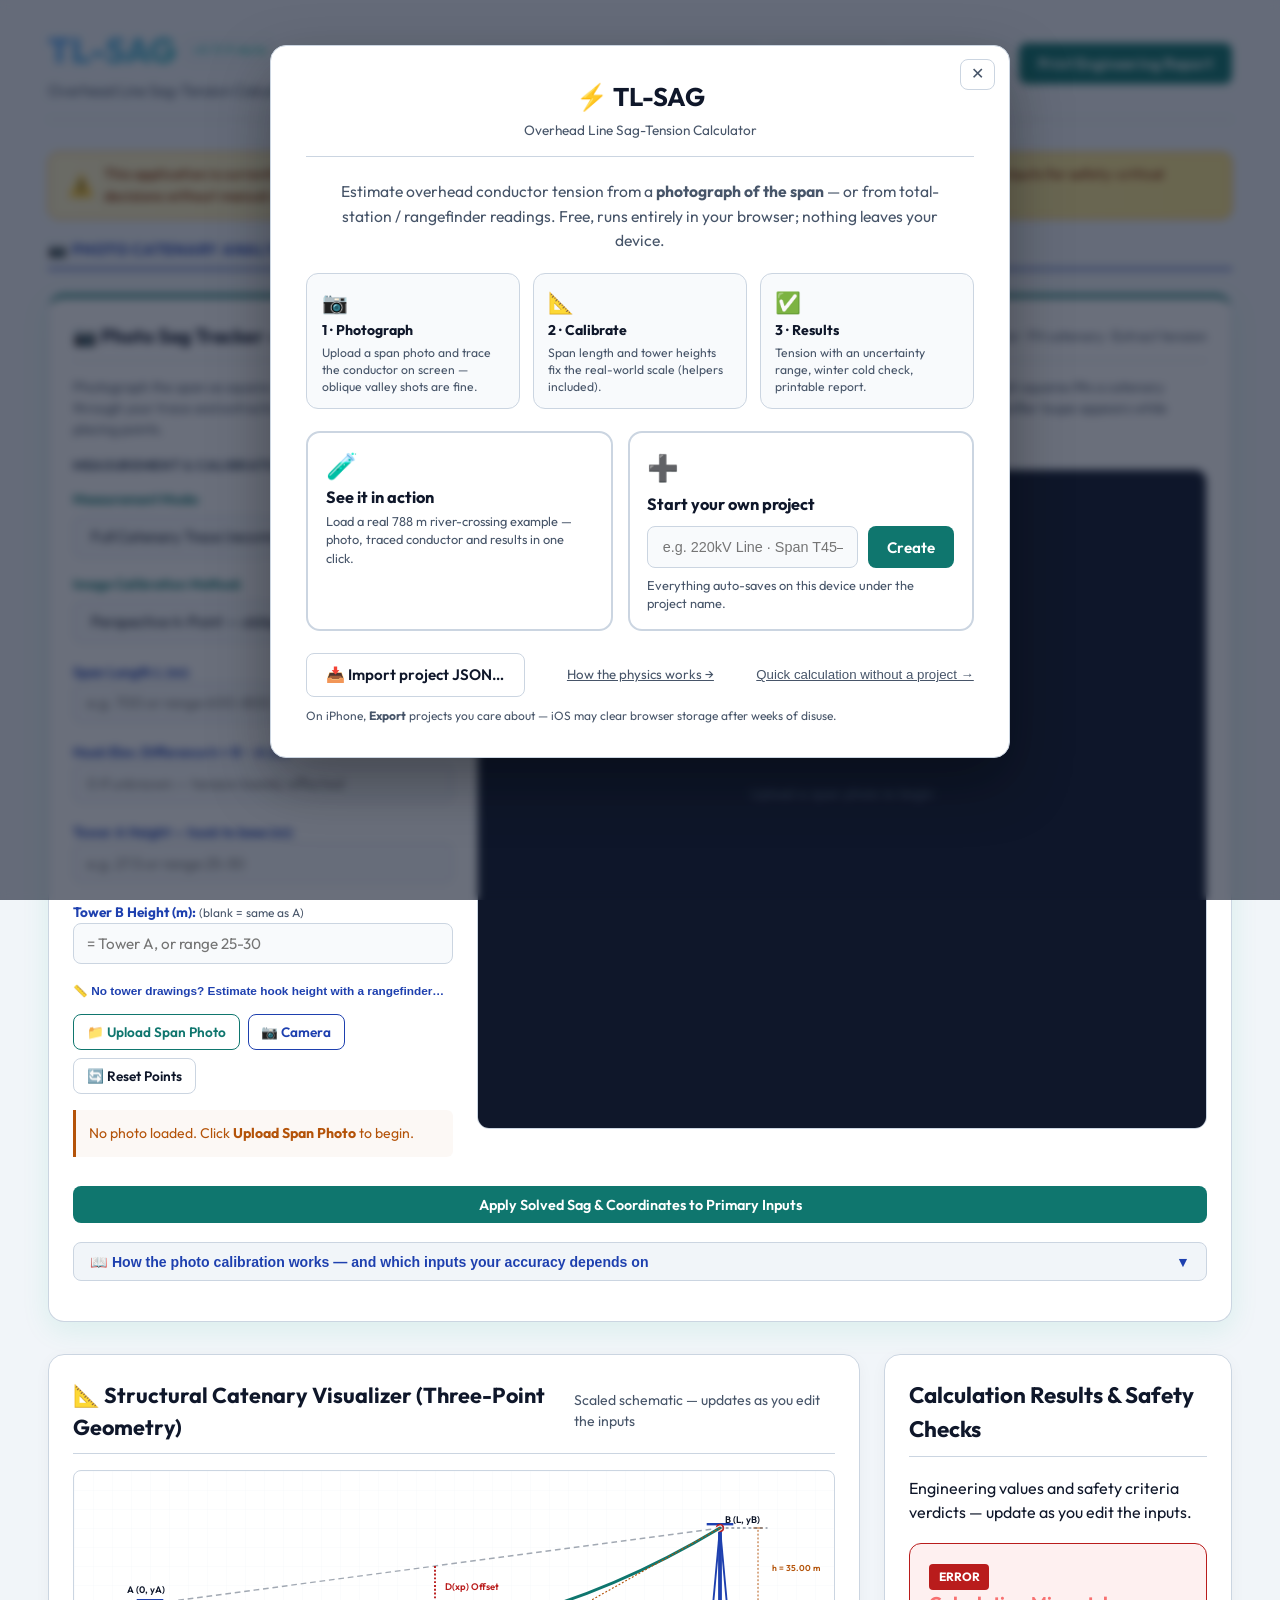
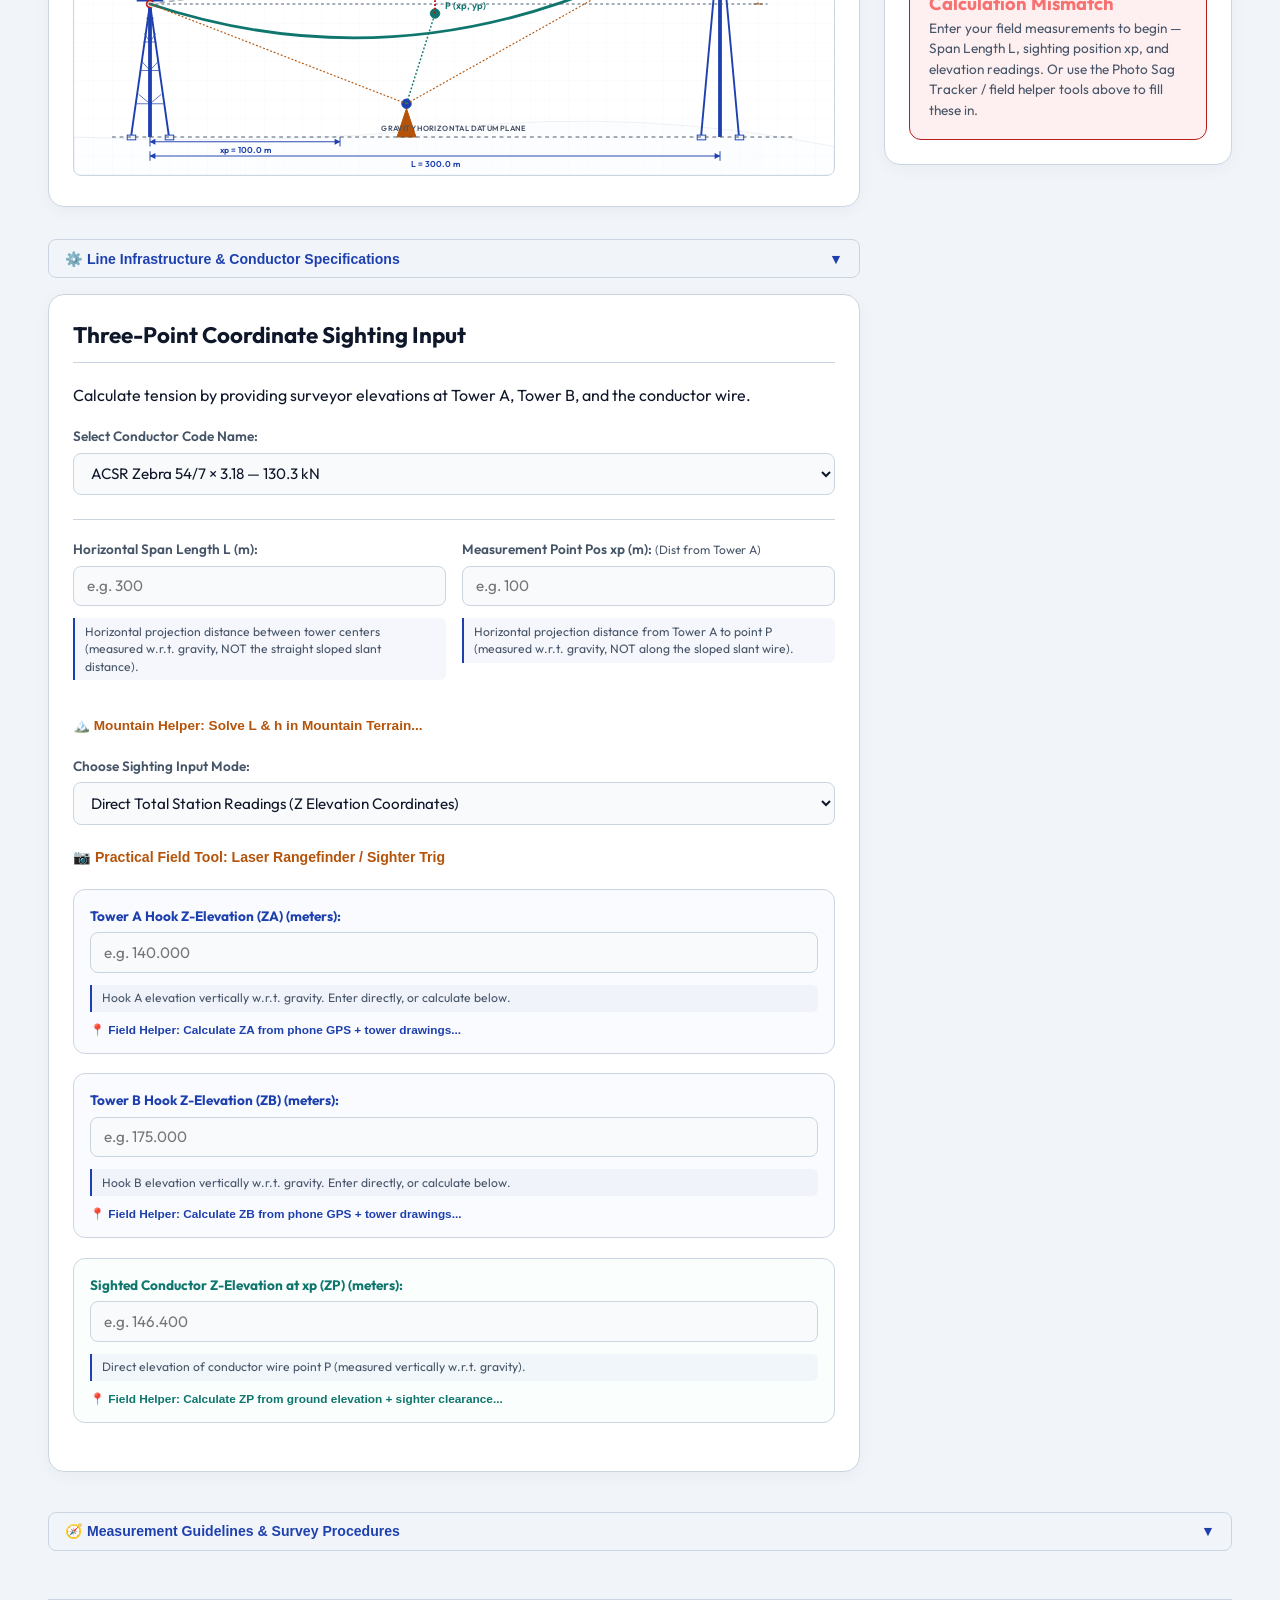
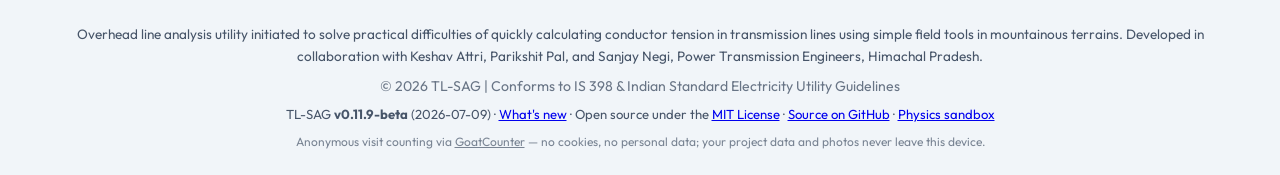
==== commit 750c89bf: "v0.11.9-beta: conductor database 5 -> 23, IS 398 verified, UTS corrections Every value cross-checked" ====
--- a/index.html
+++ b/index.html
@@ -19,7 +19,7 @@
   <meta name="apple-mobile-web-app-title" content="TL-SAG">
   <link rel="apple-touch-icon" href="icons/apple-touch-icon-v2.png">
   <link rel="icon" type="image/png" sizes="192x192" href="icons/icon-192.png">
-  <link rel="stylesheet" href="style.css?v=0.11.8-beta">
+  <link rel="stylesheet" href="style.css?v=0.11.9-beta">
 </head>
 <body>
 
@@ -1588,9 +1588,9 @@
   </div>
 
   <!-- JavaScript Application Bundle -->
-  <script src="engine.js?v=0.11.8-beta"></script>
-  <script src="app.js?v=0.11.8-beta"></script>
-  <script src="phototracker.js?v=0.11.8-beta"></script>
+  <script src="engine.js?v=0.11.9-beta"></script>
+  <script src="app.js?v=0.11.9-beta"></script>
+  <script src="phototracker.js?v=0.11.9-beta"></script>
   <!-- Anonymous visit counting (GoatCounter): page-view ping only — no
        cookies, no personal data, and none of the engineering data, which
        never leaves the device. count.js skips localhost by itself. -->
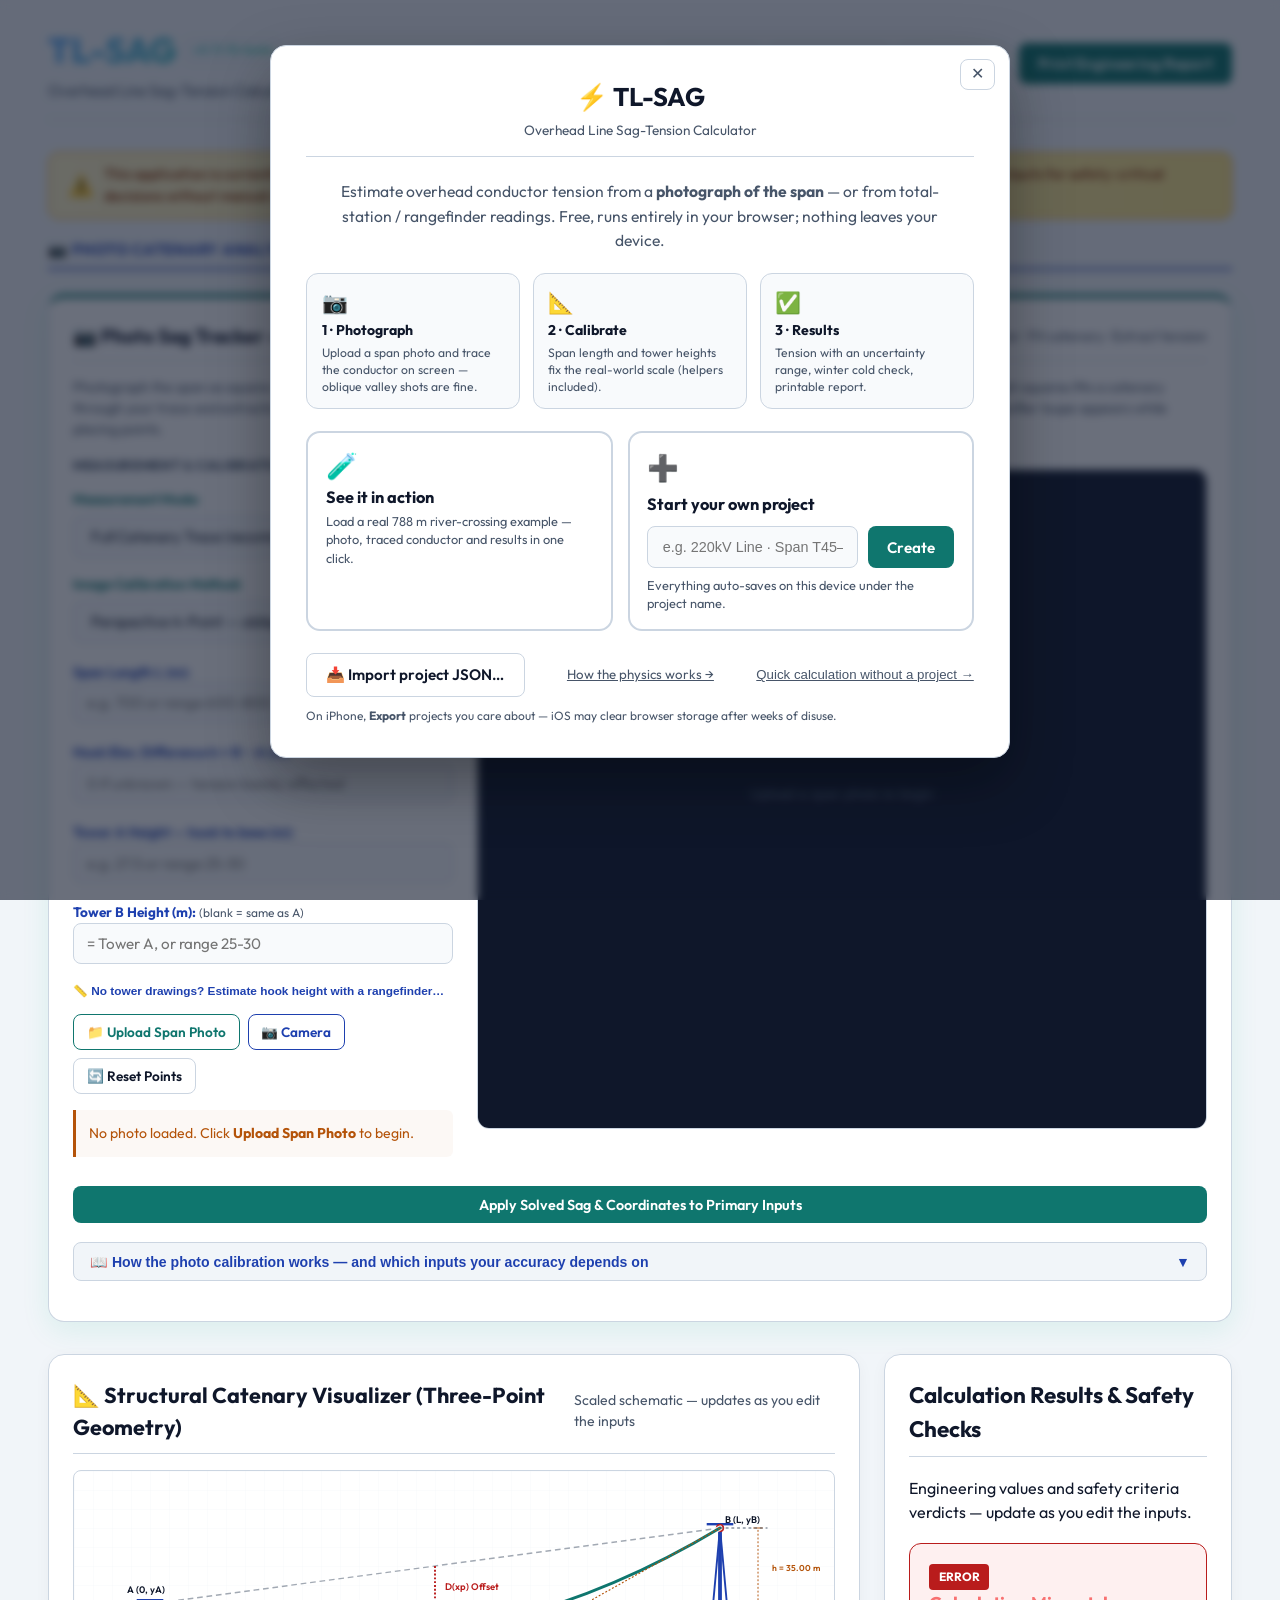
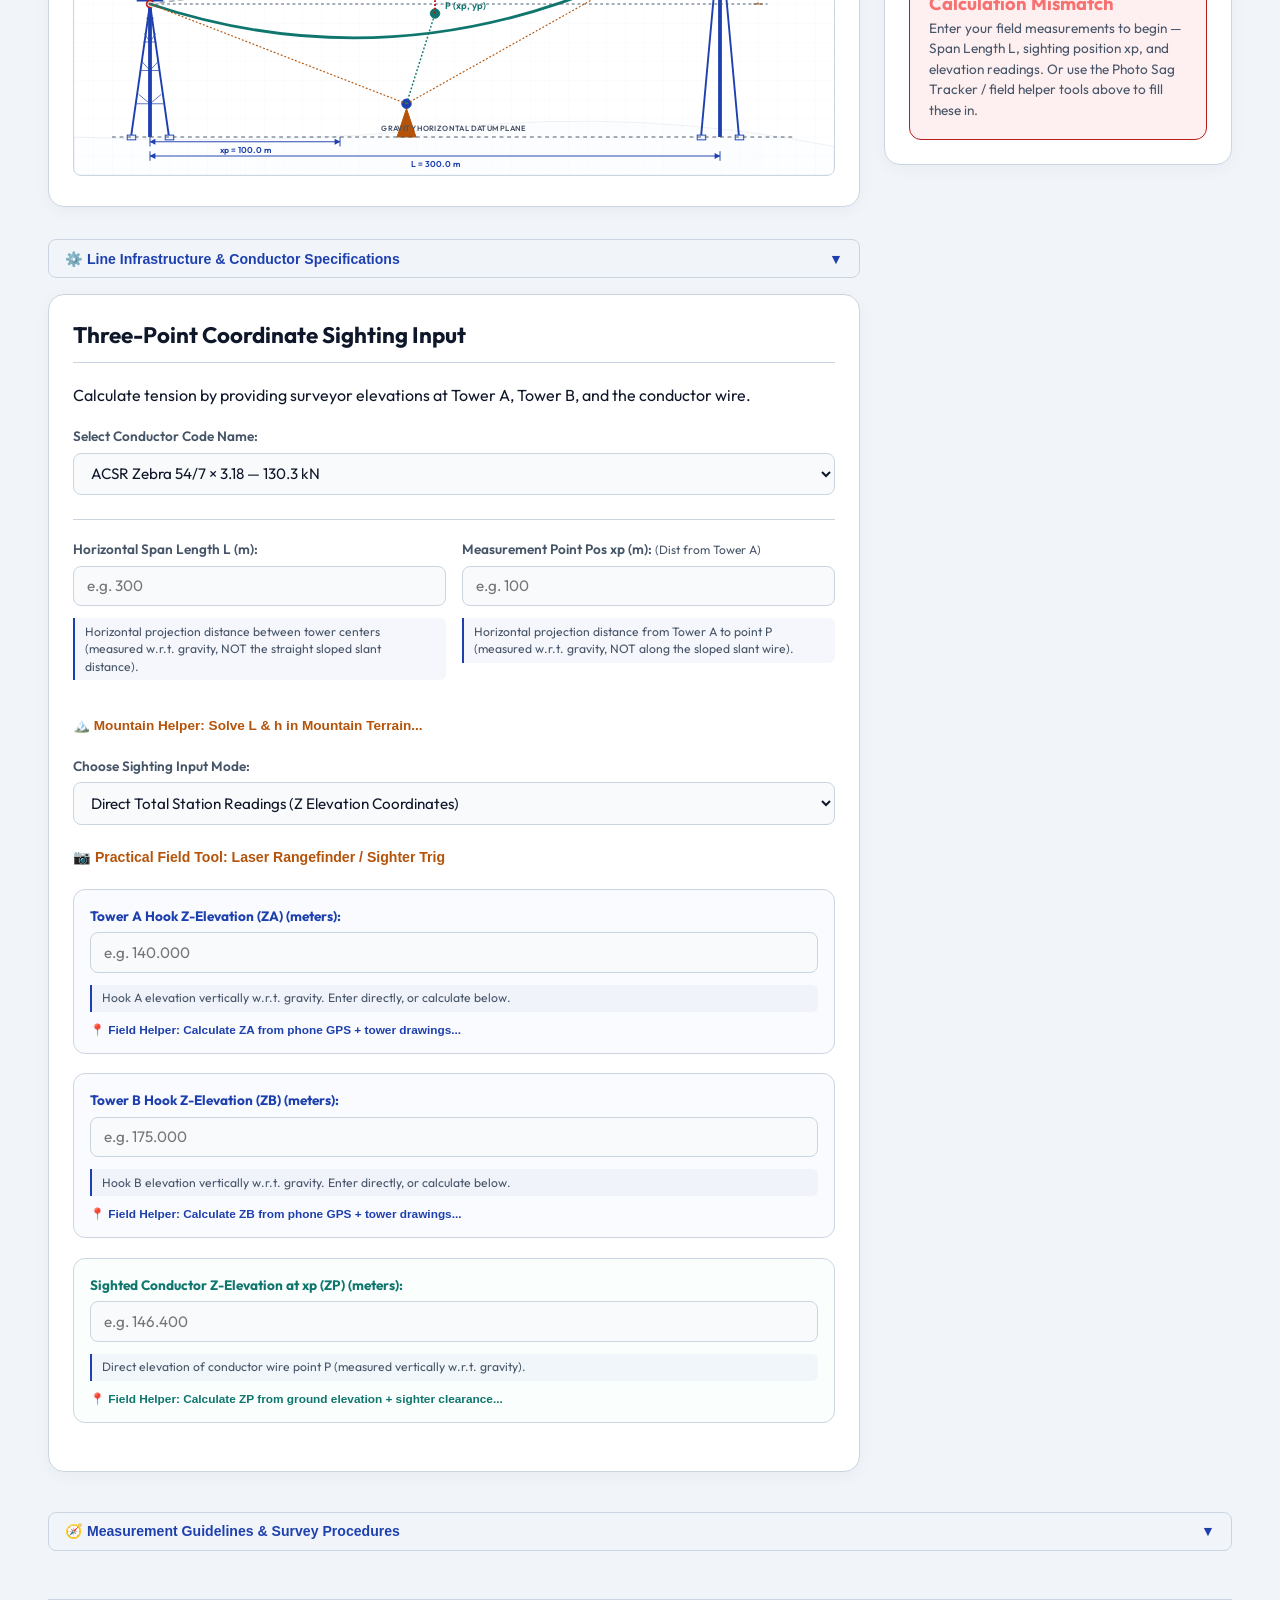
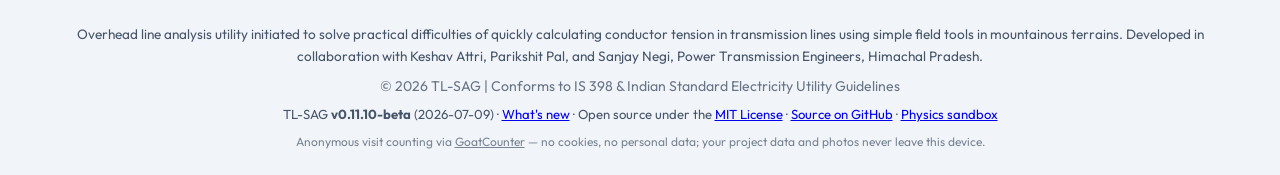
==== commit c5da8d74: "v0.11.10-beta: update toast + foreground update checks for the PWA Installed PWAs (especially iOS) r" ====
--- a/index.html
+++ b/index.html
@@ -19,7 +19,7 @@
   <meta name="apple-mobile-web-app-title" content="TL-SAG">
   <link rel="apple-touch-icon" href="icons/apple-touch-icon-v2.png">
   <link rel="icon" type="image/png" sizes="192x192" href="icons/icon-192.png">
-  <link rel="stylesheet" href="style.css?v=0.11.9-beta">
+  <link rel="stylesheet" href="style.css?v=0.11.10-beta">
 </head>
 <body>
 
@@ -1588,9 +1588,9 @@
   </div>
 
   <!-- JavaScript Application Bundle -->
-  <script src="engine.js?v=0.11.9-beta"></script>
-  <script src="app.js?v=0.11.9-beta"></script>
-  <script src="phototracker.js?v=0.11.9-beta"></script>
+  <script src="engine.js?v=0.11.10-beta"></script>
+  <script src="app.js?v=0.11.10-beta"></script>
+  <script src="phototracker.js?v=0.11.10-beta"></script>
   <!-- Anonymous visit counting (GoatCounter): page-view ping only — no
        cookies, no personal data, and none of the engineering data, which
        never leaves the device. count.js skips localhost by itself. -->
--- a/style.css
+++ b/style.css
@@ -1389,6 +1389,42 @@
   line-height: 1.5;
 }
 
+/* New-version-ready toast (bottom bar, above safe area) */
+#update-toast {
+  position: fixed;
+  left: 50%;
+  bottom: calc(14px + env(safe-area-inset-bottom, 0px));
+  transform: translateX(-50%);
+  z-index: 10000;
+  display: flex;
+  align-items: center;
+  gap: 0.7rem;
+  max-width: calc(100vw - 24px);
+  padding: 0.7rem 1rem;
+  background: var(--text-primary, #0f172a);
+  color: #ffffff;
+  border-radius: 12px;
+  box-shadow: 0 8px 24px rgba(0, 0, 0, 0.35);
+  font-size: 0.9rem;
+}
+#update-toast button {
+  background: var(--success);
+  color: #ffffff;
+  border: none;
+  border-radius: 8px;
+  padding: 0.45rem 0.9rem;
+  font-weight: 700;
+  font-family: var(--font-sans);
+  cursor: pointer;
+  white-space: nowrap;
+}
+#update-toast .ut-dismiss {
+  background: transparent;
+  padding: 0.45rem 0.3rem;
+  font-weight: 400;
+  opacity: 0.7;
+}
+
 .gate-skip {
   background: none;
   border: none;
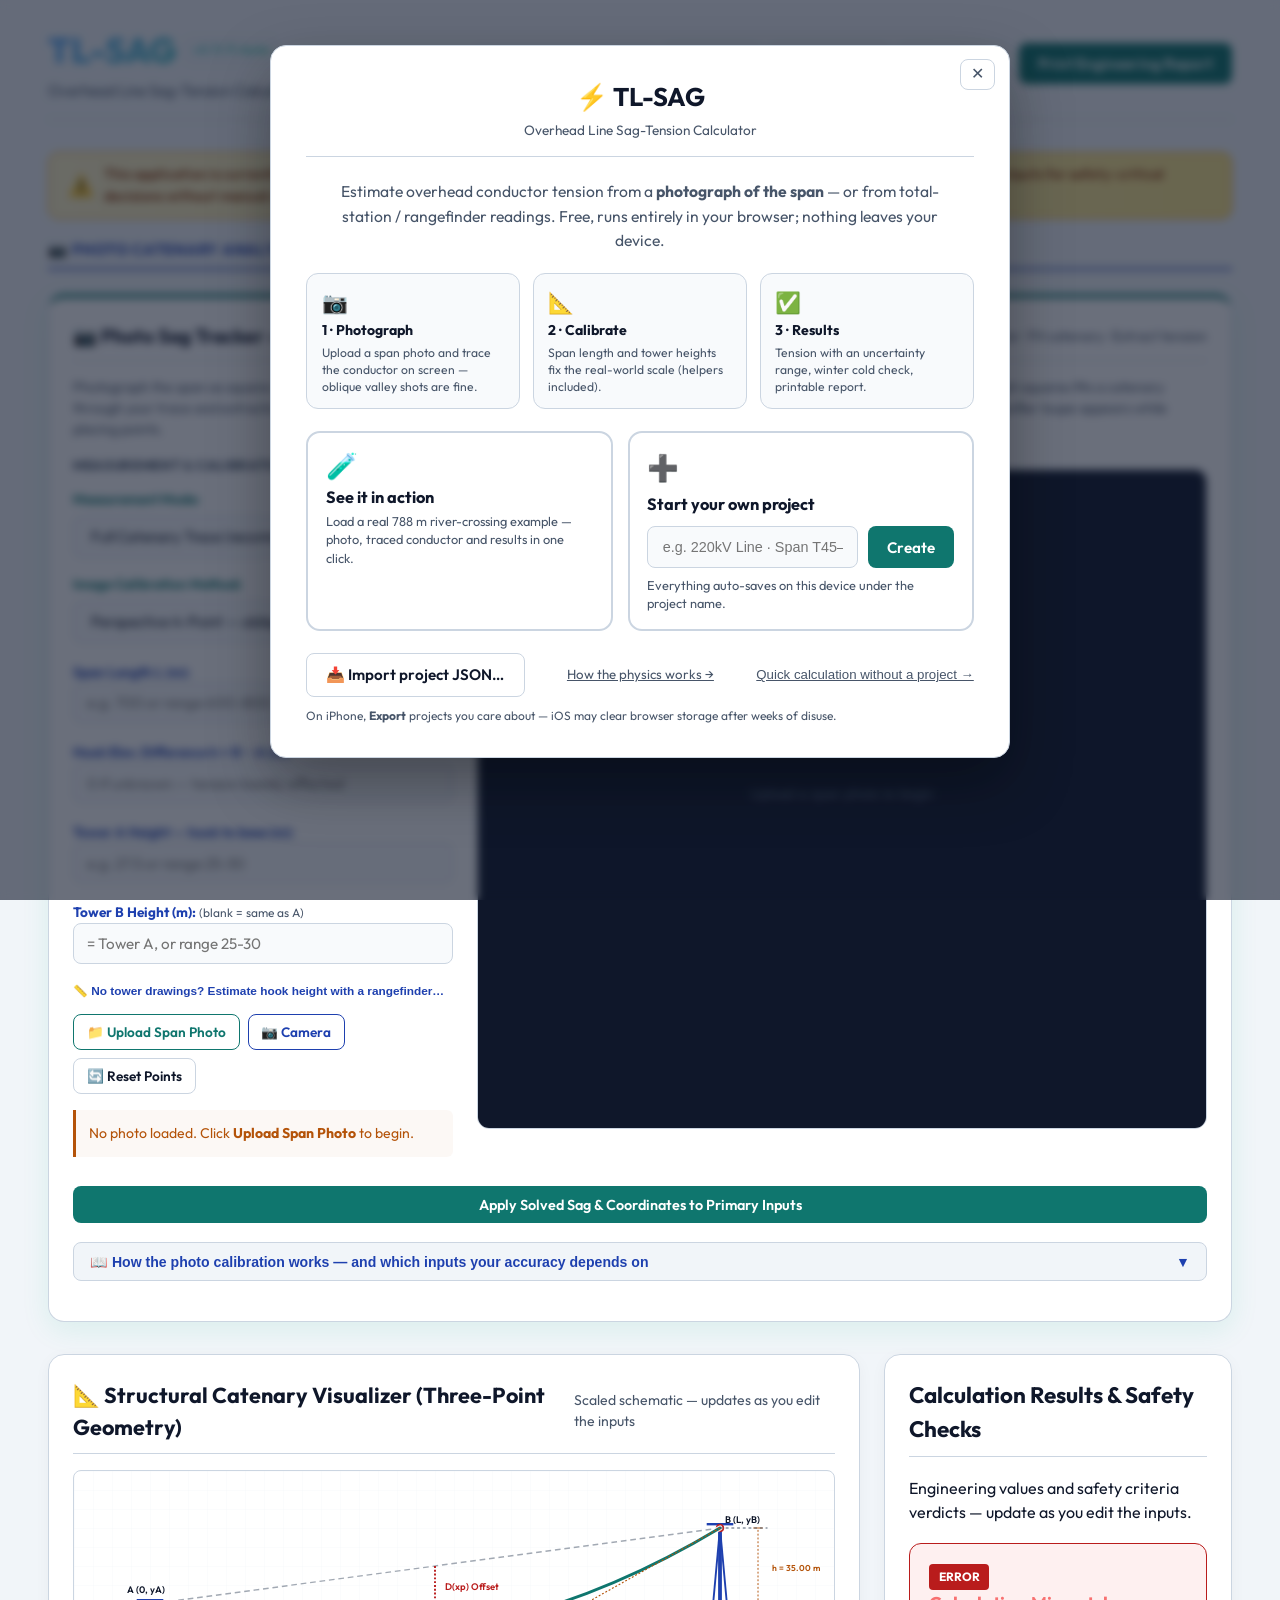
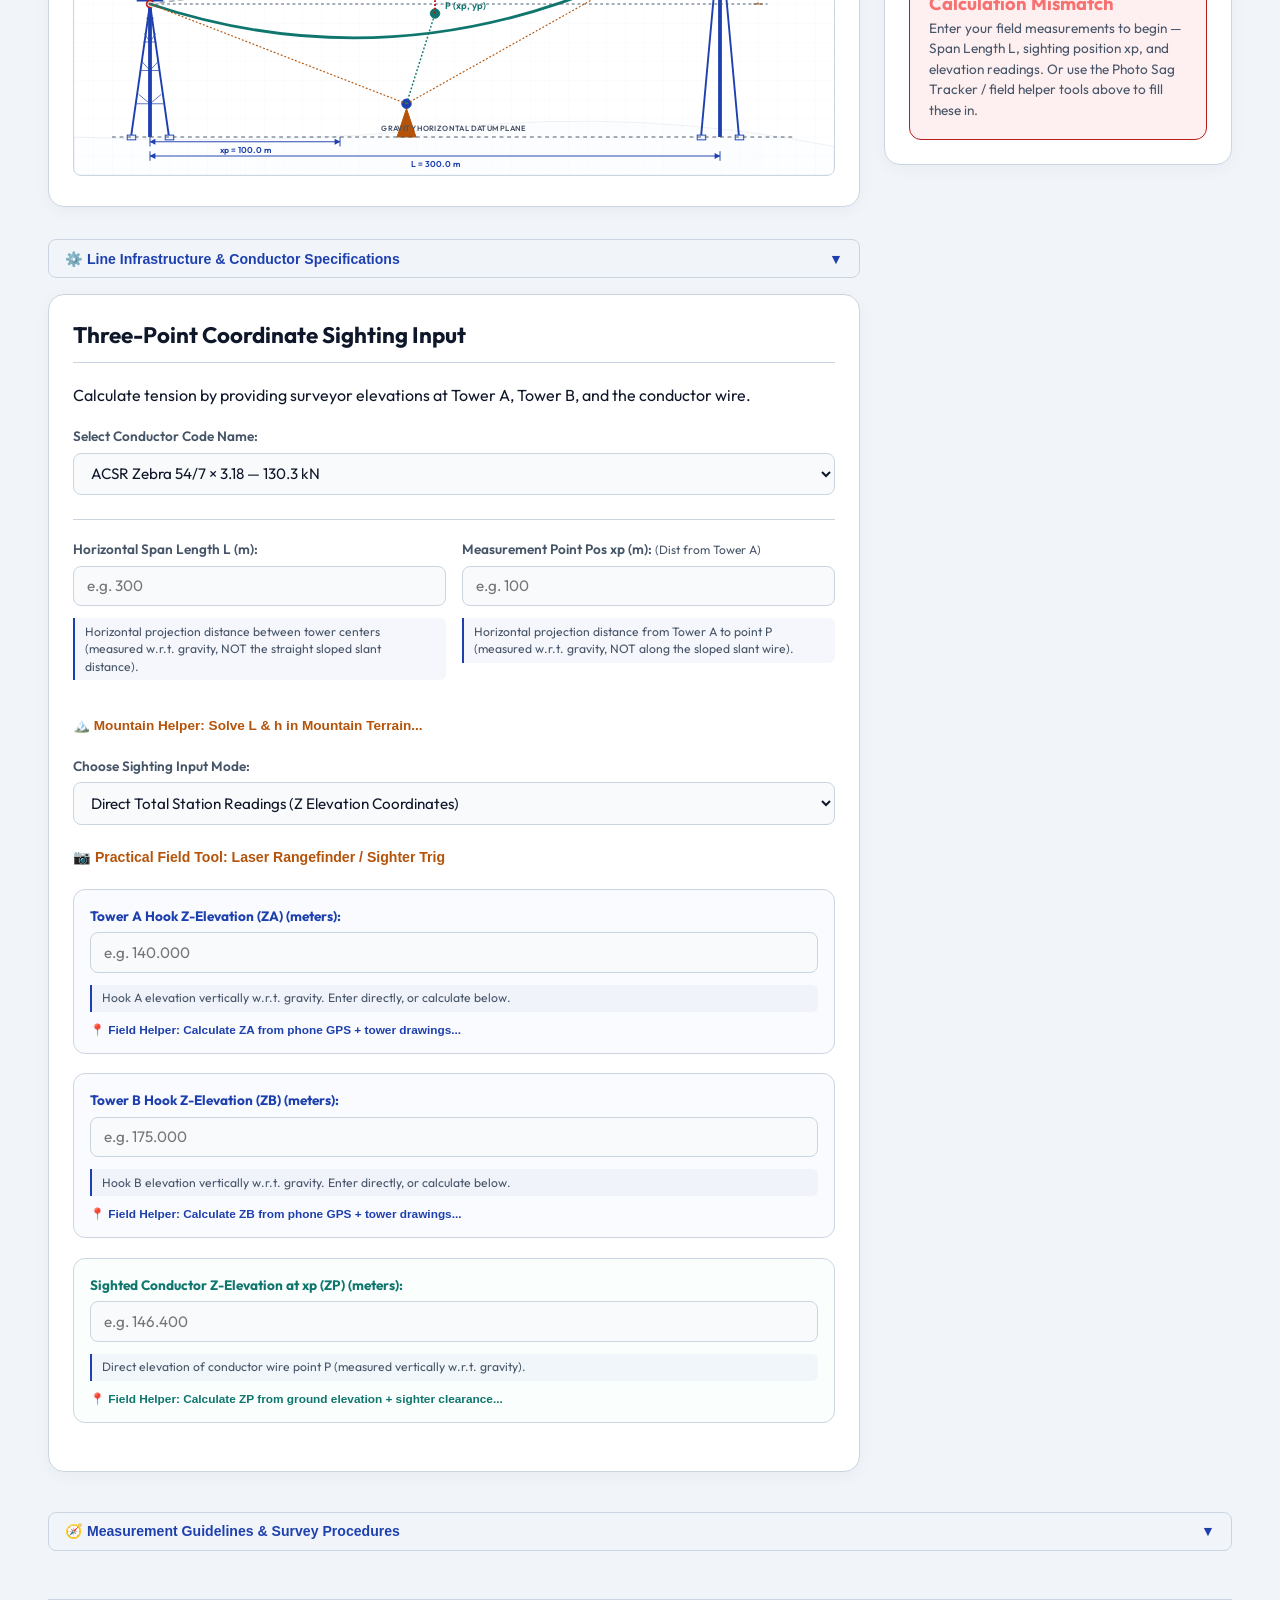
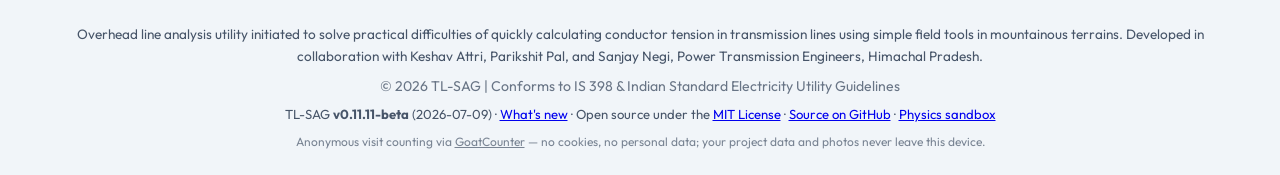
==== commit 5b355d92: "v0.11.11-beta: project storage localStorage -> IndexedDB (Save failed fix) localStorage's ~5MB quota" ====
--- a/index.html
+++ b/index.html
@@ -19,7 +19,7 @@
   <meta name="apple-mobile-web-app-title" content="TL-SAG">
   <link rel="apple-touch-icon" href="icons/apple-touch-icon-v2.png">
   <link rel="icon" type="image/png" sizes="192x192" href="icons/icon-192.png">
-  <link rel="stylesheet" href="style.css?v=0.11.10-beta">
+  <link rel="stylesheet" href="style.css?v=0.11.11-beta">
 </head>
 <body>
 
@@ -1588,9 +1588,9 @@
   </div>
 
   <!-- JavaScript Application Bundle -->
-  <script src="engine.js?v=0.11.10-beta"></script>
-  <script src="app.js?v=0.11.10-beta"></script>
-  <script src="phototracker.js?v=0.11.10-beta"></script>
+  <script src="engine.js?v=0.11.11-beta"></script>
+  <script src="app.js?v=0.11.11-beta"></script>
+  <script src="phototracker.js?v=0.11.11-beta"></script>
   <!-- Anonymous visit counting (GoatCounter): page-view ping only — no
        cookies, no personal data, and none of the engineering data, which
        never leaves the device. count.js skips localhost by itself. -->
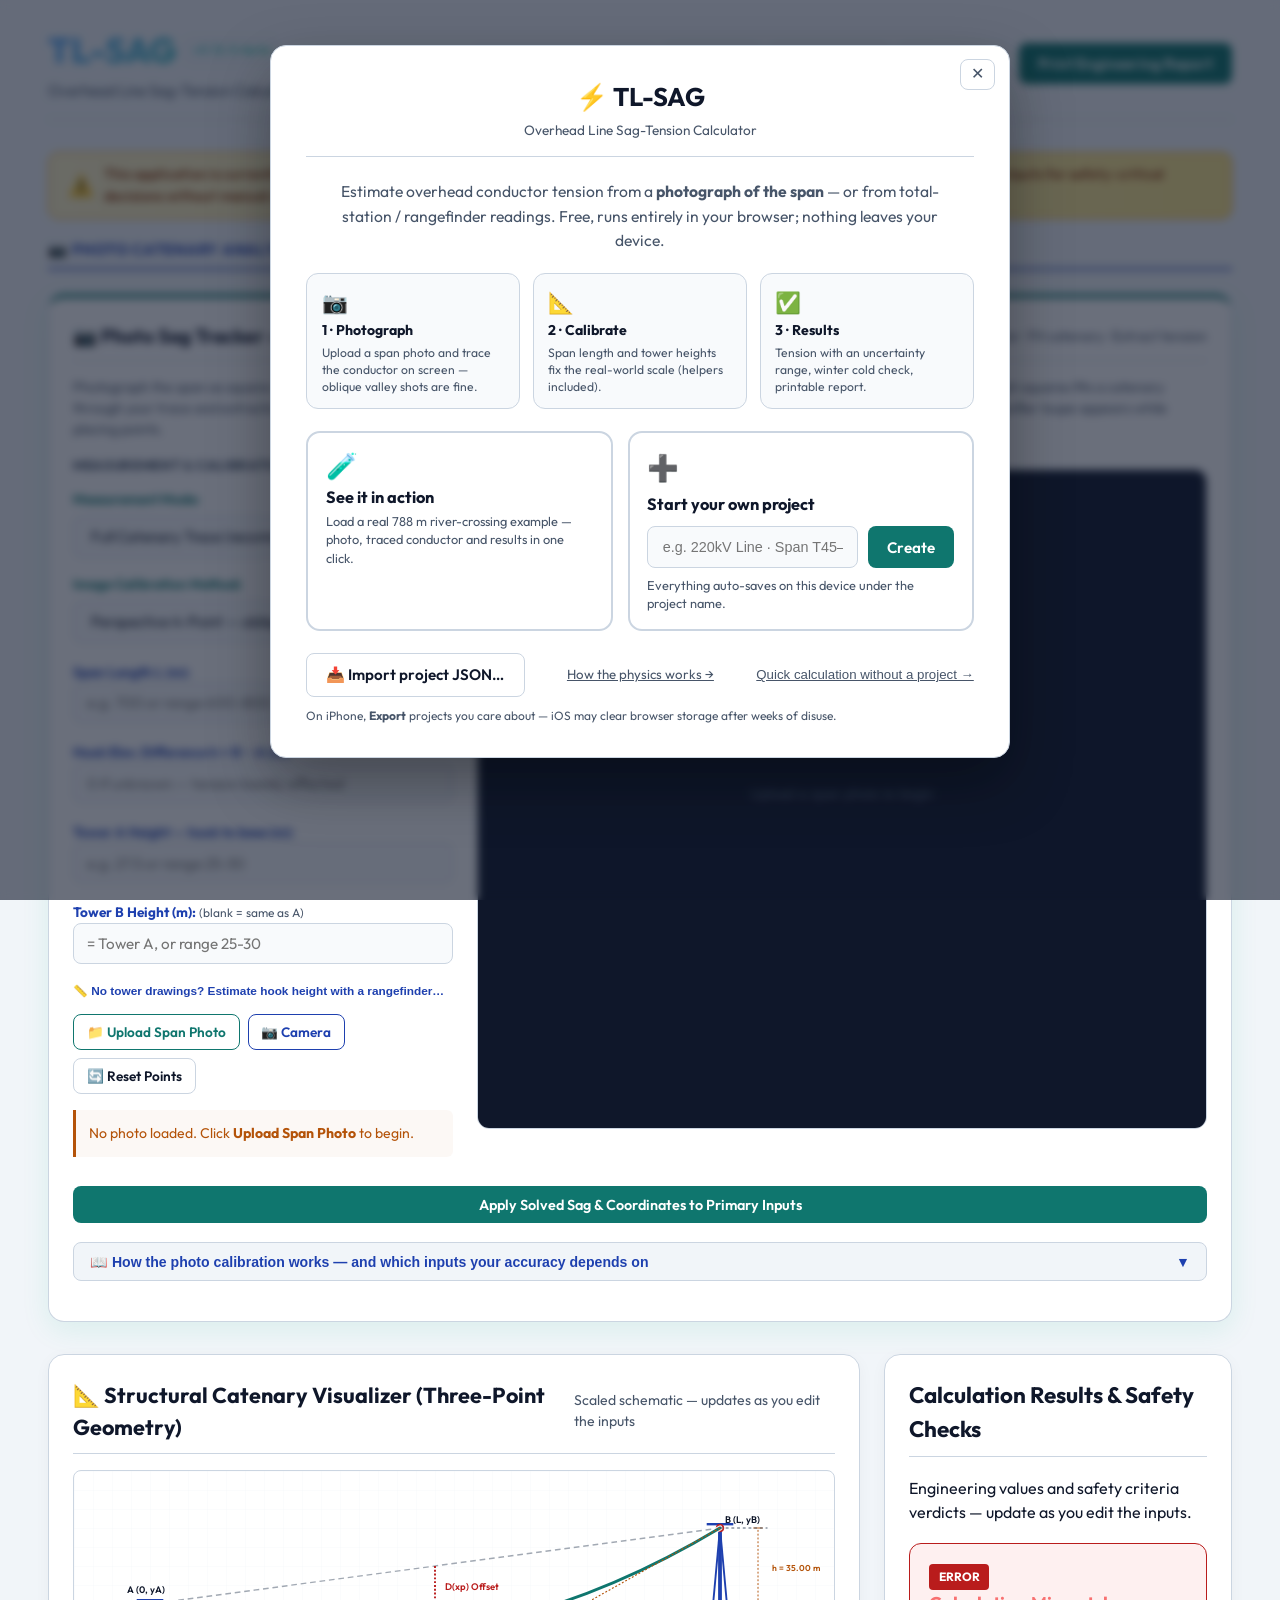
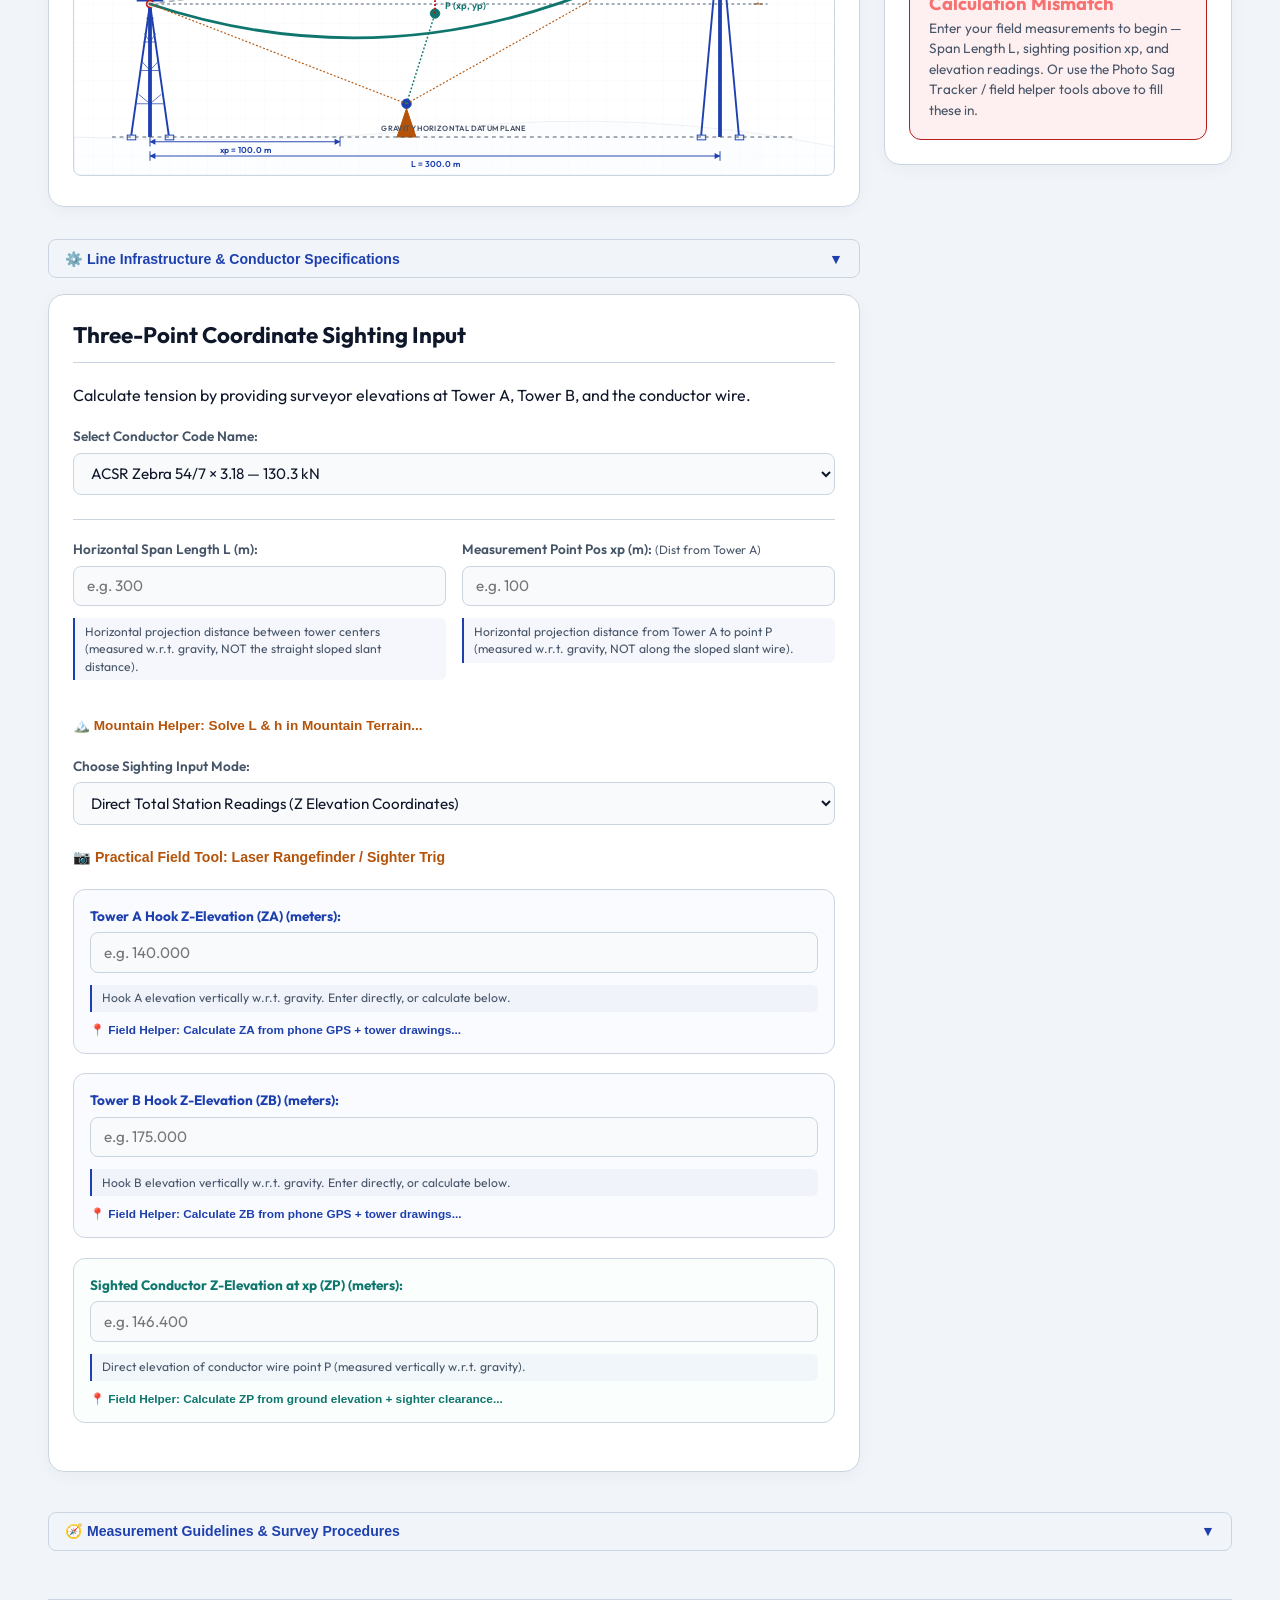
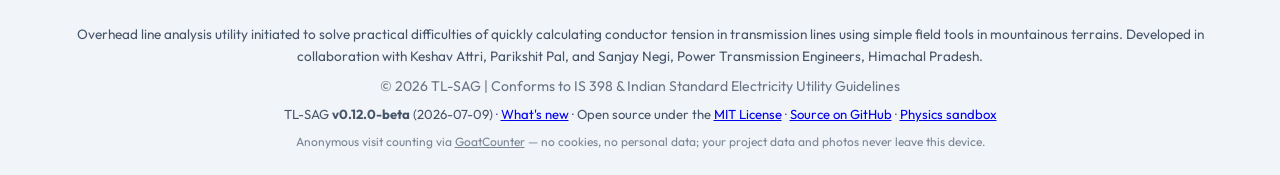
==== commit a4274b27: "v0.12.0-beta: second conductor trace + phase clearance check Field-unit request: in long spans, loos" ====
--- a/index.html
+++ b/index.html
@@ -19,7 +19,7 @@
   <meta name="apple-mobile-web-app-title" content="TL-SAG">
   <link rel="apple-touch-icon" href="icons/apple-touch-icon-v2.png">
   <link rel="icon" type="image/png" sizes="192x192" href="icons/icon-192.png">
-  <link rel="stylesheet" href="style.css?v=0.11.11-beta">
+  <link rel="stylesheet" href="style.css?v=0.12.0-beta">
 </head>
 <body>
 
@@ -275,6 +275,7 @@
                 <button type="button" class="ct-btn" onclick="photoClearPoints()" title="Remove ALL placed points and traces (asks first)">🗑 Clear</button>
                 <span class="ct-sep"></span>
                 <button type="button" class="ct-btn" onclick="photoFitView()" title="Fit photo to view">⤢ Fit</button>
+                <button type="button" id="pt-cond2-btn" class="ct-btn" onclick="photoToggleCond2()" title="Trace a second conductor to check phase-to-phase clearance (tap again to switch back)">②</button>
                 <button type="button" class="ct-btn fine-only" onclick="photoToggleFullscreen()" title="Edit in fullscreen">⛶</button>
                 <button type="button" id="pt-done-btn" class="ct-btn ct-primary coarse-only" onclick="photoToggleFullscreen()" title="Finish editing and return to the page">✓ Done</button>
               </div>
@@ -1588,9 +1589,9 @@
   </div>
 
   <!-- JavaScript Application Bundle -->
-  <script src="engine.js?v=0.11.11-beta"></script>
-  <script src="app.js?v=0.11.11-beta"></script>
-  <script src="phototracker.js?v=0.11.11-beta"></script>
+  <script src="engine.js?v=0.12.0-beta"></script>
+  <script src="app.js?v=0.12.0-beta"></script>
+  <script src="phototracker.js?v=0.12.0-beta"></script>
   <!-- Anonymous visit counting (GoatCounter): page-view ping only — no
        cookies, no personal data, and none of the engineering data, which
        never leaves the device. count.js skips localhost by itself. -->
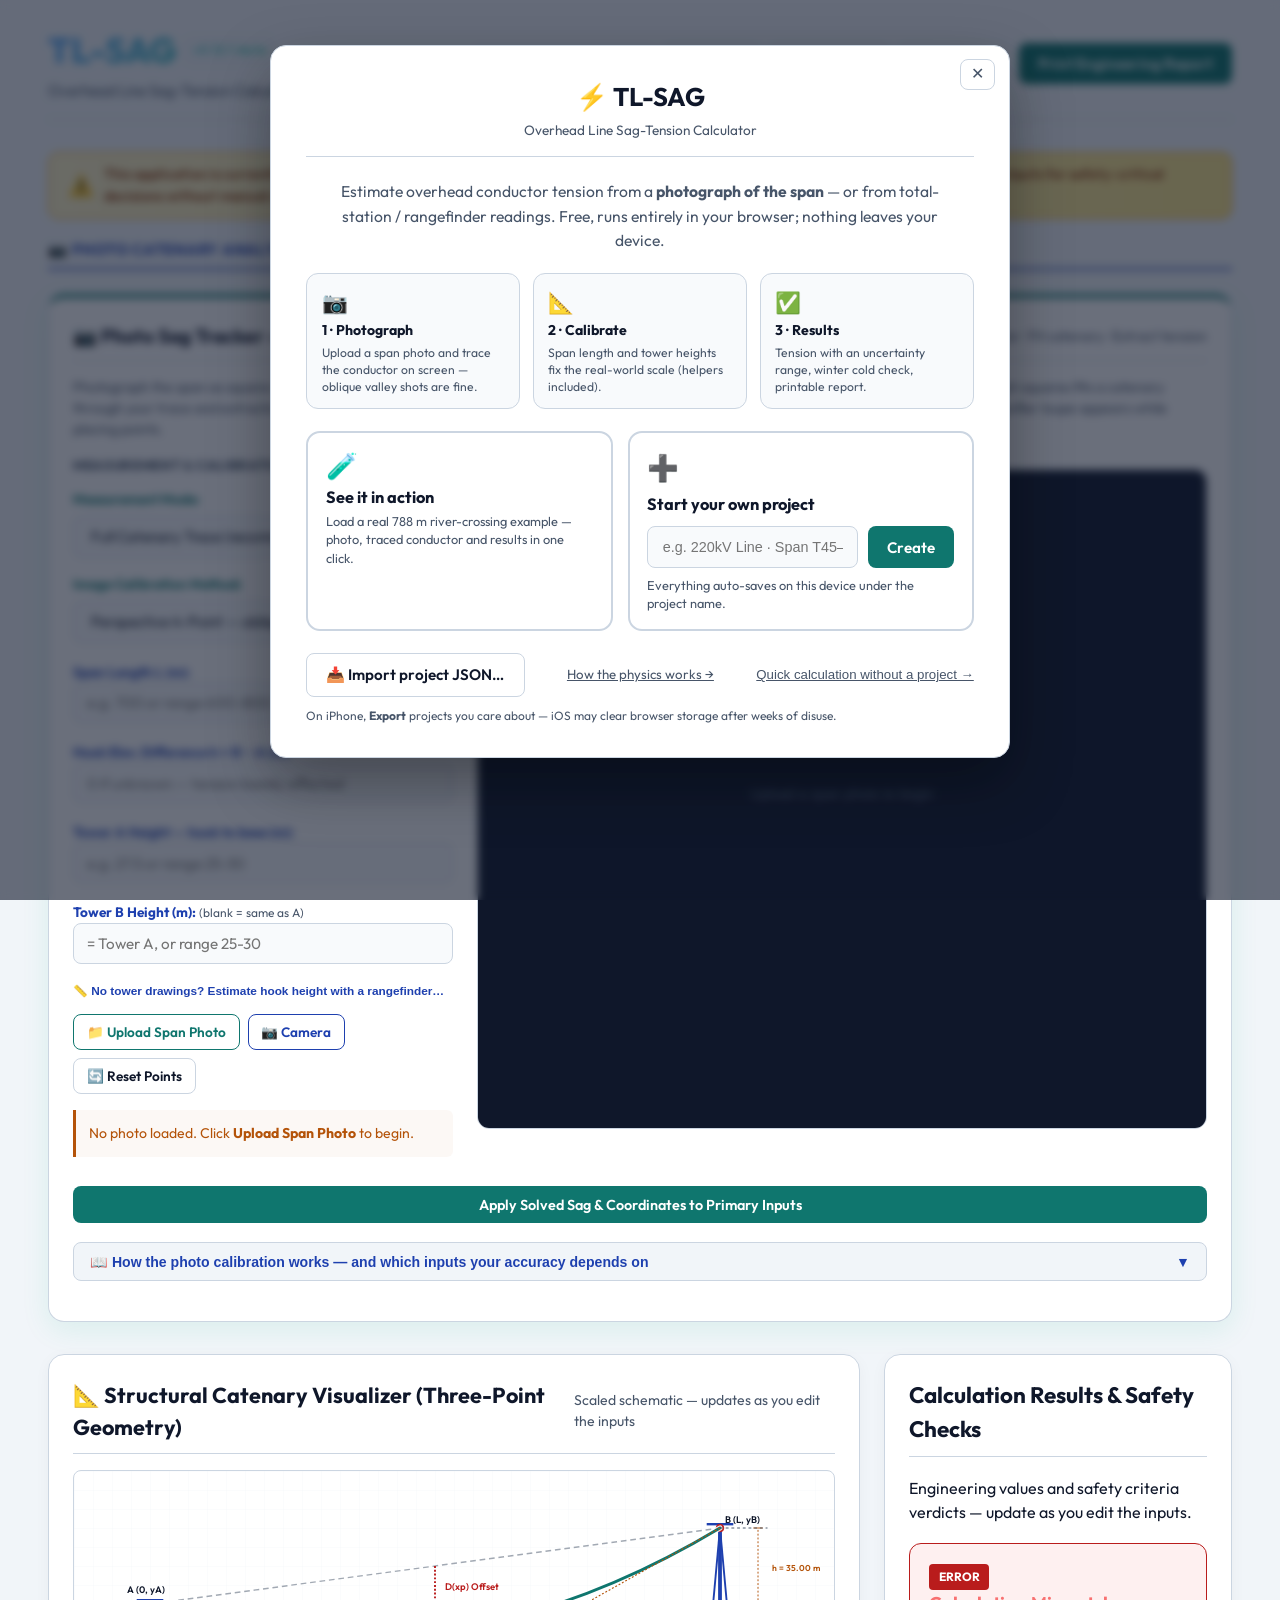
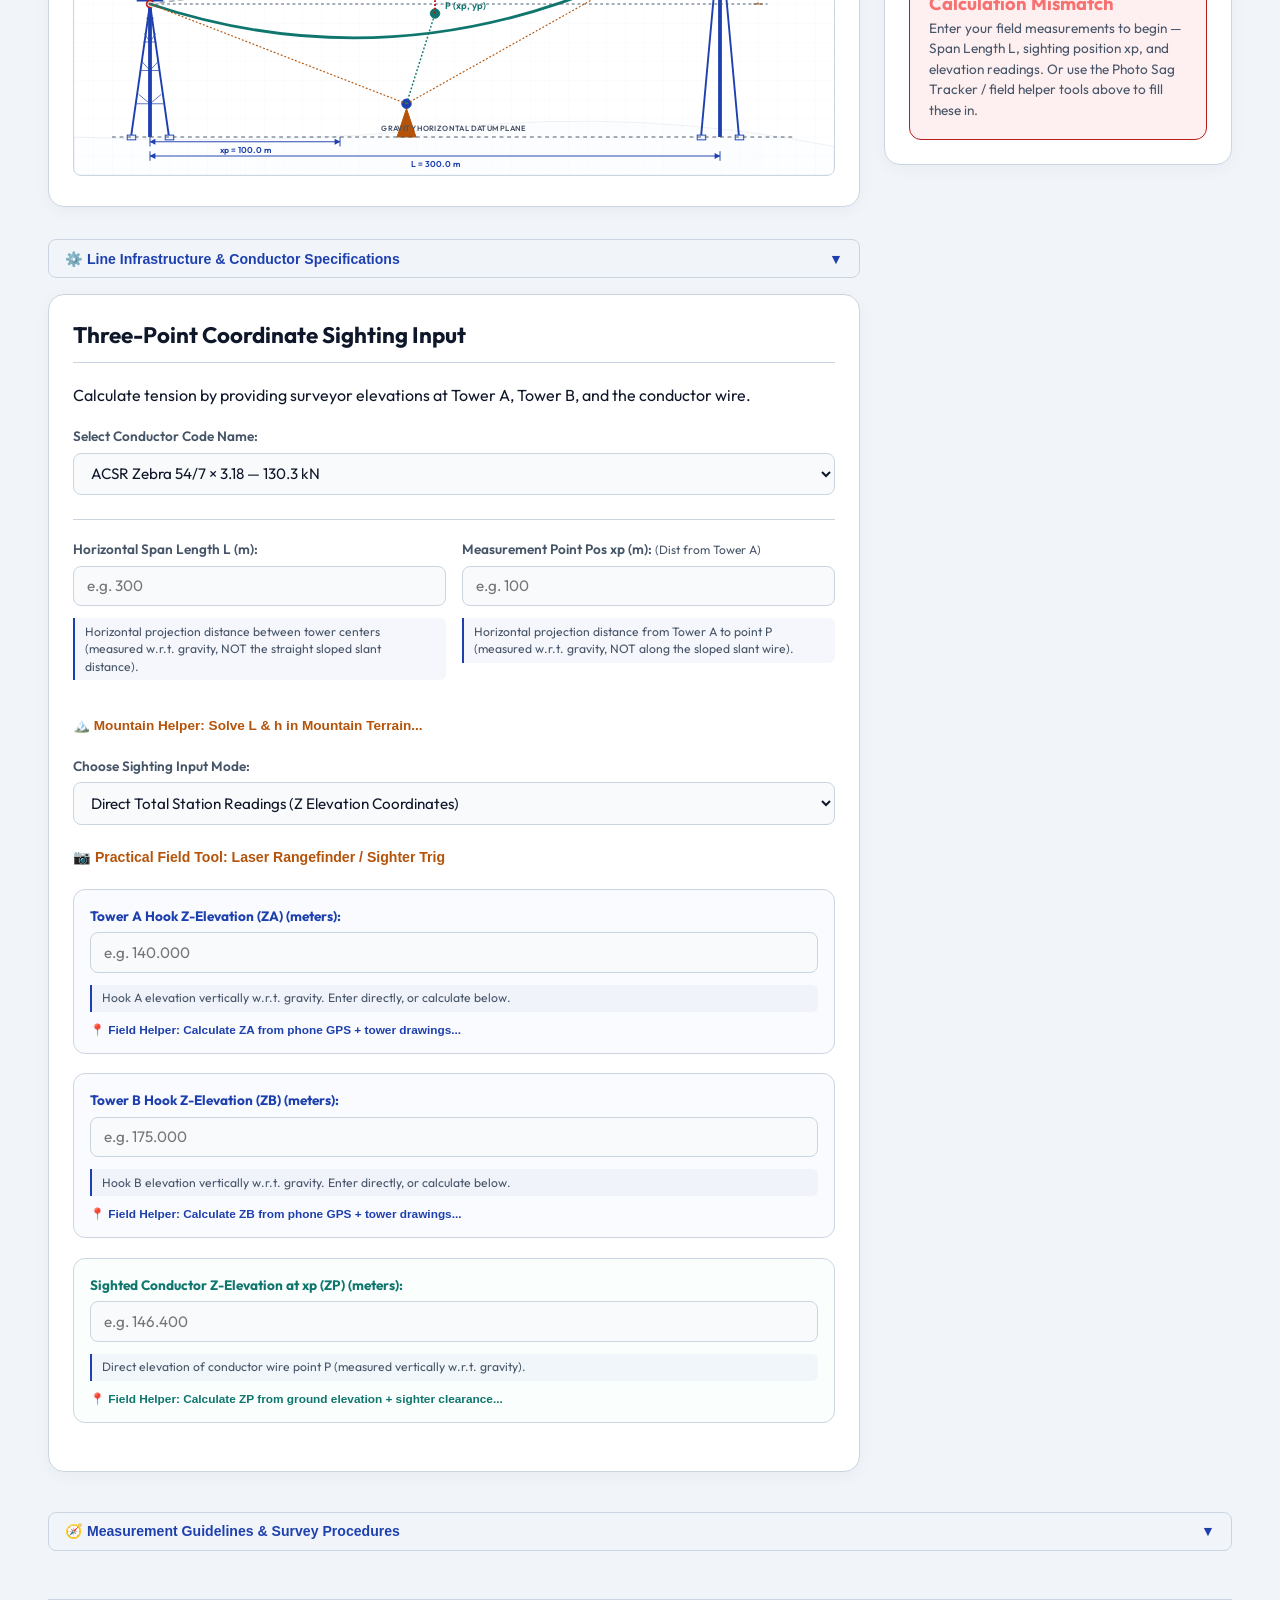
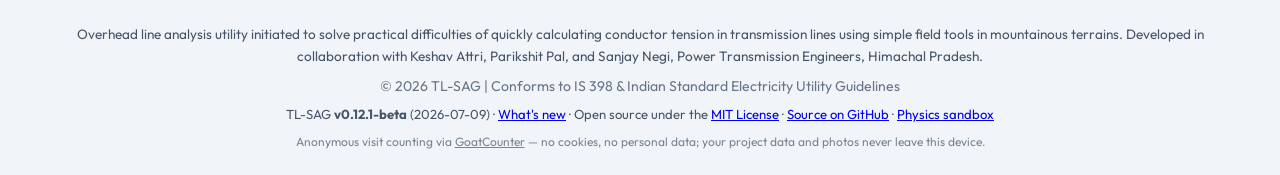
==== commit 7464b45c: "v0.12.1-beta: second conductor = full independent single-phase analysis Beta feedback: cond-2 fit fl" ====
--- a/index.html
+++ b/index.html
@@ -19,7 +19,7 @@
   <meta name="apple-mobile-web-app-title" content="TL-SAG">
   <link rel="apple-touch-icon" href="icons/apple-touch-icon-v2.png">
   <link rel="icon" type="image/png" sizes="192x192" href="icons/icon-192.png">
-  <link rel="stylesheet" href="style.css?v=0.12.0-beta">
+  <link rel="stylesheet" href="style.css?v=0.12.1-beta">
 </head>
 <body>
 
@@ -1589,9 +1589,9 @@
   </div>
 
   <!-- JavaScript Application Bundle -->
-  <script src="engine.js?v=0.12.0-beta"></script>
-  <script src="app.js?v=0.12.0-beta"></script>
-  <script src="phototracker.js?v=0.12.0-beta"></script>
+  <script src="engine.js?v=0.12.1-beta"></script>
+  <script src="app.js?v=0.12.1-beta"></script>
+  <script src="phototracker.js?v=0.12.1-beta"></script>
   <!-- Anonymous visit counting (GoatCounter): page-view ping only — no
        cookies, no personal data, and none of the engineering data, which
        never leaves the device. count.js skips localhost by itself. -->
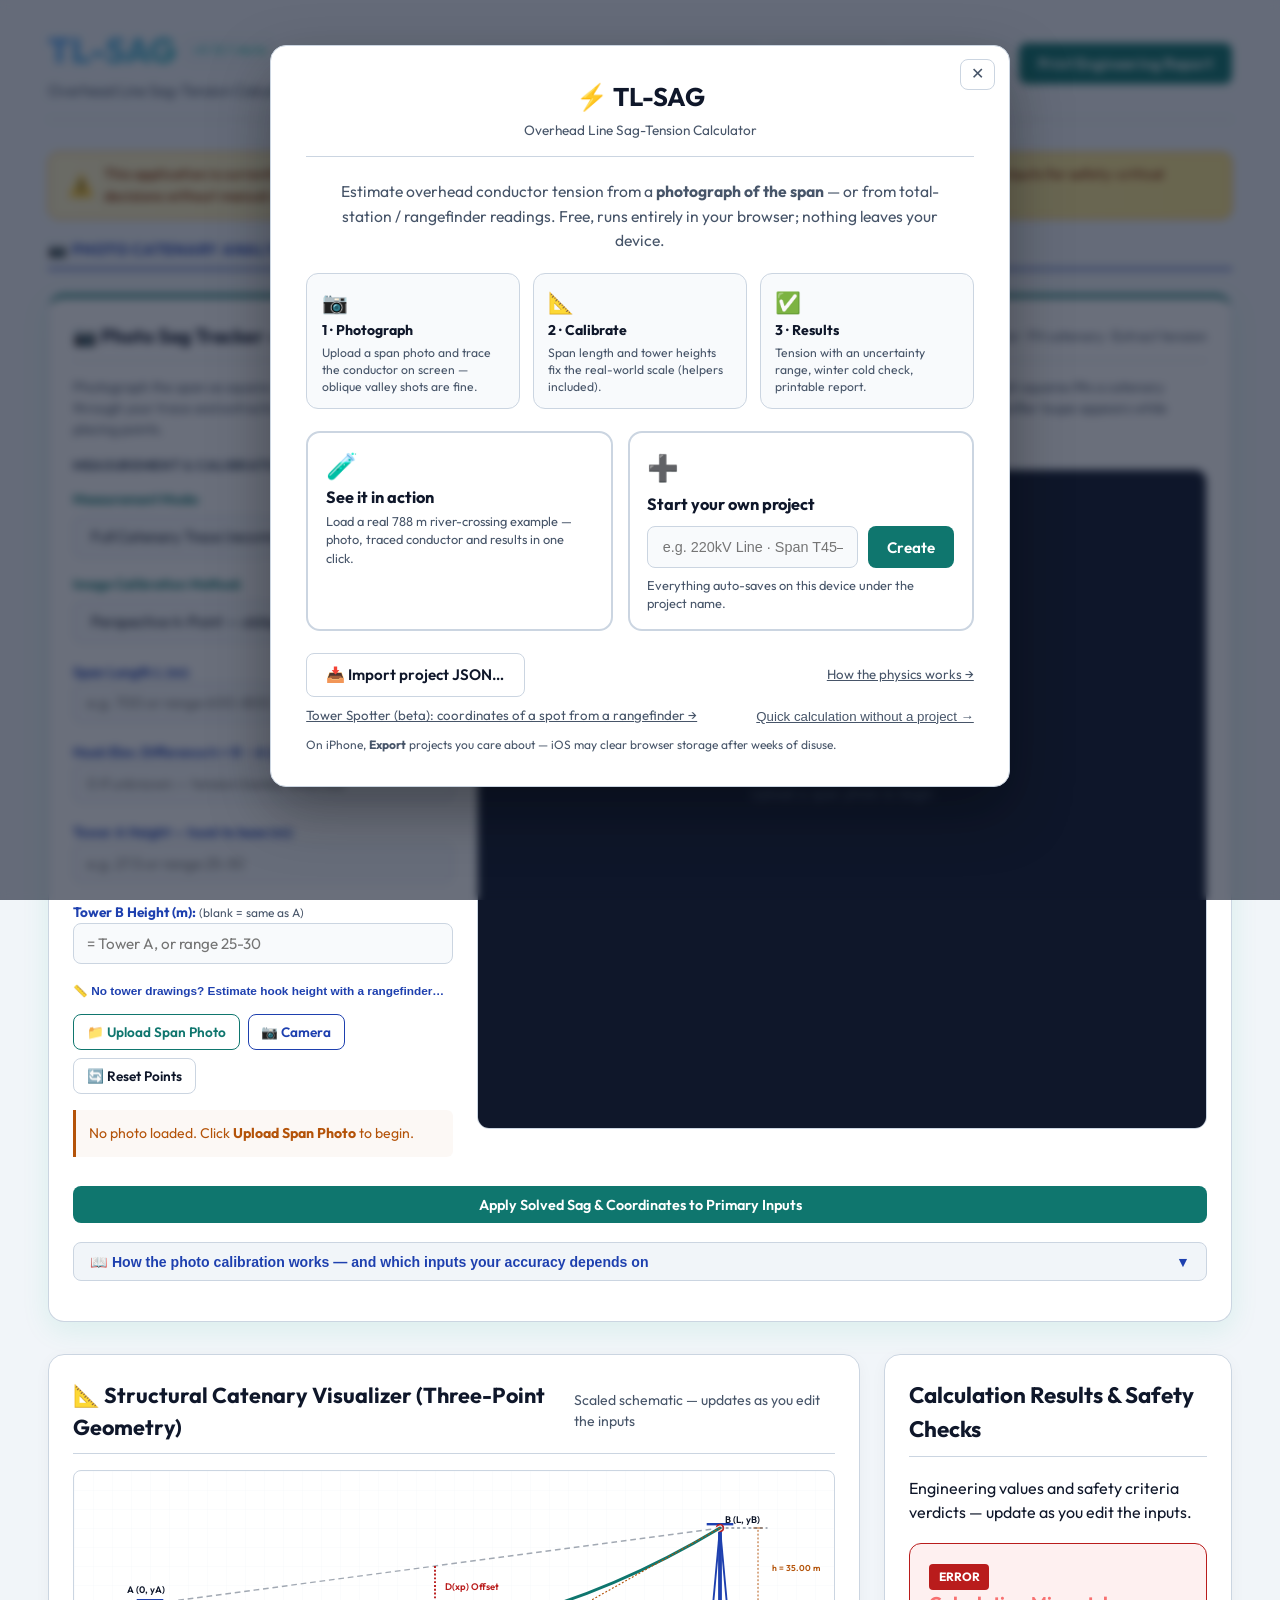
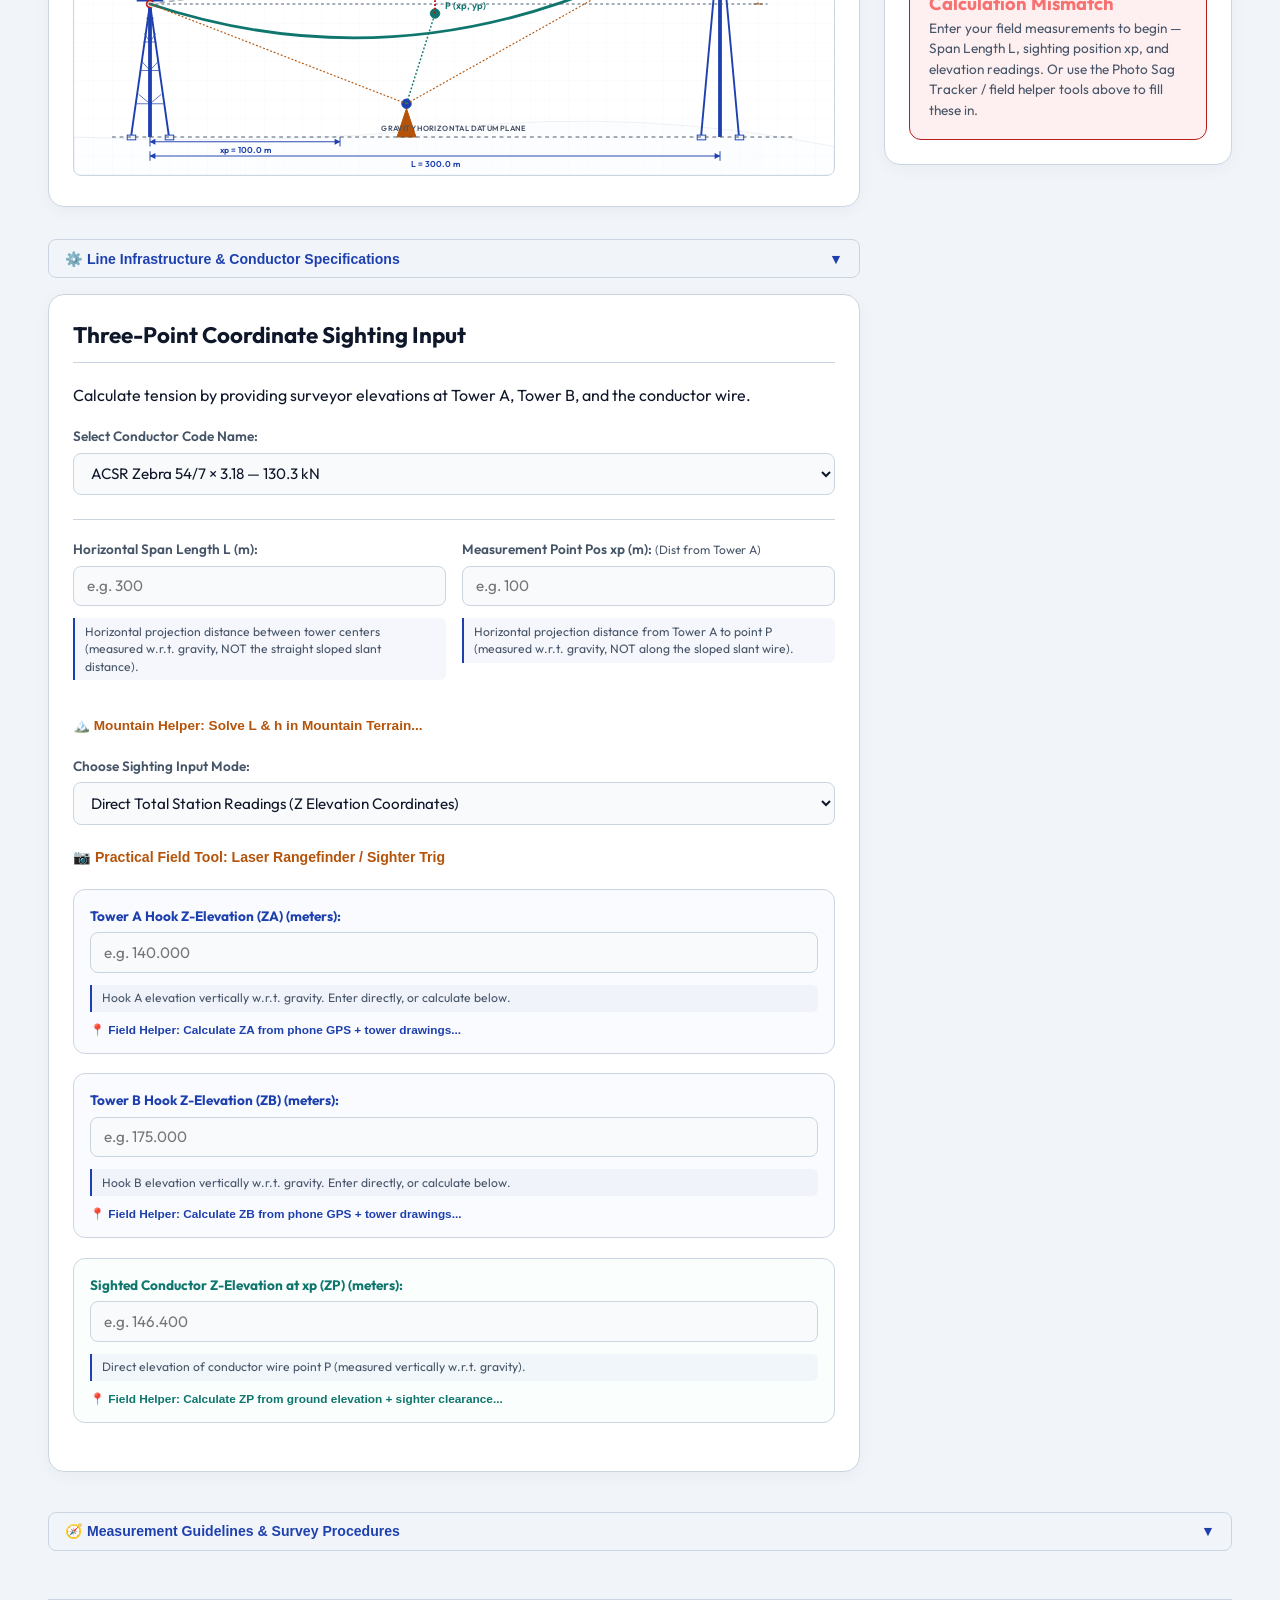
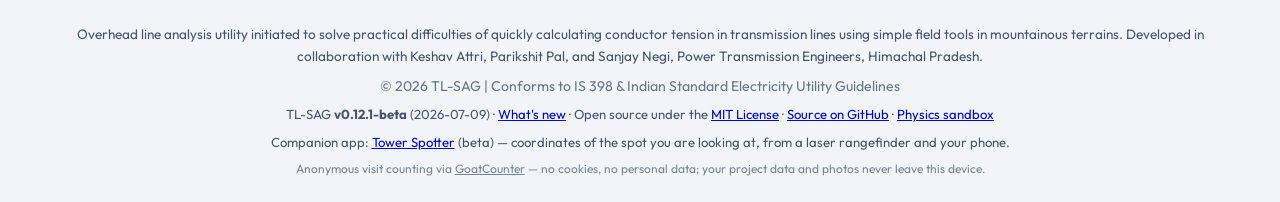
==== commit b91ac1df: "Link to Tower Spotter (beta) on the landing gate and in the footer" ====
--- a/index.html
+++ b/index.html
@@ -68,6 +68,7 @@
         <div class="gate-footer-row">
           <button type="button" class="btn btn-outline" onclick="document.getElementById('project-file-input').click()">📥 Import project JSON…</button>
           <a href="explanations.html" target="_blank" class="gate-skip" style="text-decoration: underline;">How the physics works →</a>
+          <a href="https://theprixit.github.io/tower-spotter/" target="_blank" rel="noopener" class="gate-skip" style="text-decoration: underline;">Tower Spotter (beta): coordinates of a spot from a rangefinder →</a>
           <button type="button" class="gate-skip" onclick="gateSkipProject()">Quick calculation without a project →</button>
         </div>
         <div id="gate-install" style="display: none;">
@@ -1476,6 +1477,7 @@
       <p>Overhead line analysis utility initiated to solve practical difficulties of quickly calculating conductor tension in transmission lines using simple field tools in mountainous terrains. Developed in collaboration with Keshav Attri, Parikshit Pal, and Sanjay Negi, Power Transmission Engineers, Himachal Pradesh.</p>
       <p style="margin-top: 0.5rem; font-size: 0.88rem; opacity: 0.8;">&copy; 2026 TL-SAG | Conforms to IS 398 & Indian Standard Electricity Utility Guidelines</p>
       <p id="app-footer-meta" style="margin-top: 0.4rem; font-size: 0.82rem;"></p>
+      <p style="margin-top: 0.4rem; font-size: 0.82rem;">Companion app: <a href="https://theprixit.github.io/tower-spotter/" target="_blank" rel="noopener">Tower Spotter</a> (beta) — coordinates of the spot you are looking at, from a laser rangefinder and your phone.</p>
       <p style="margin-top: 0.4rem; font-size: 0.75rem; opacity: 0.7;">Anonymous visit counting via <a href="https://www.goatcounter.com" target="_blank" rel="noopener" style="color: inherit;">GoatCounter</a> — no cookies, no personal data; your project data and photos never leave this device.</p>
     </footer>
 
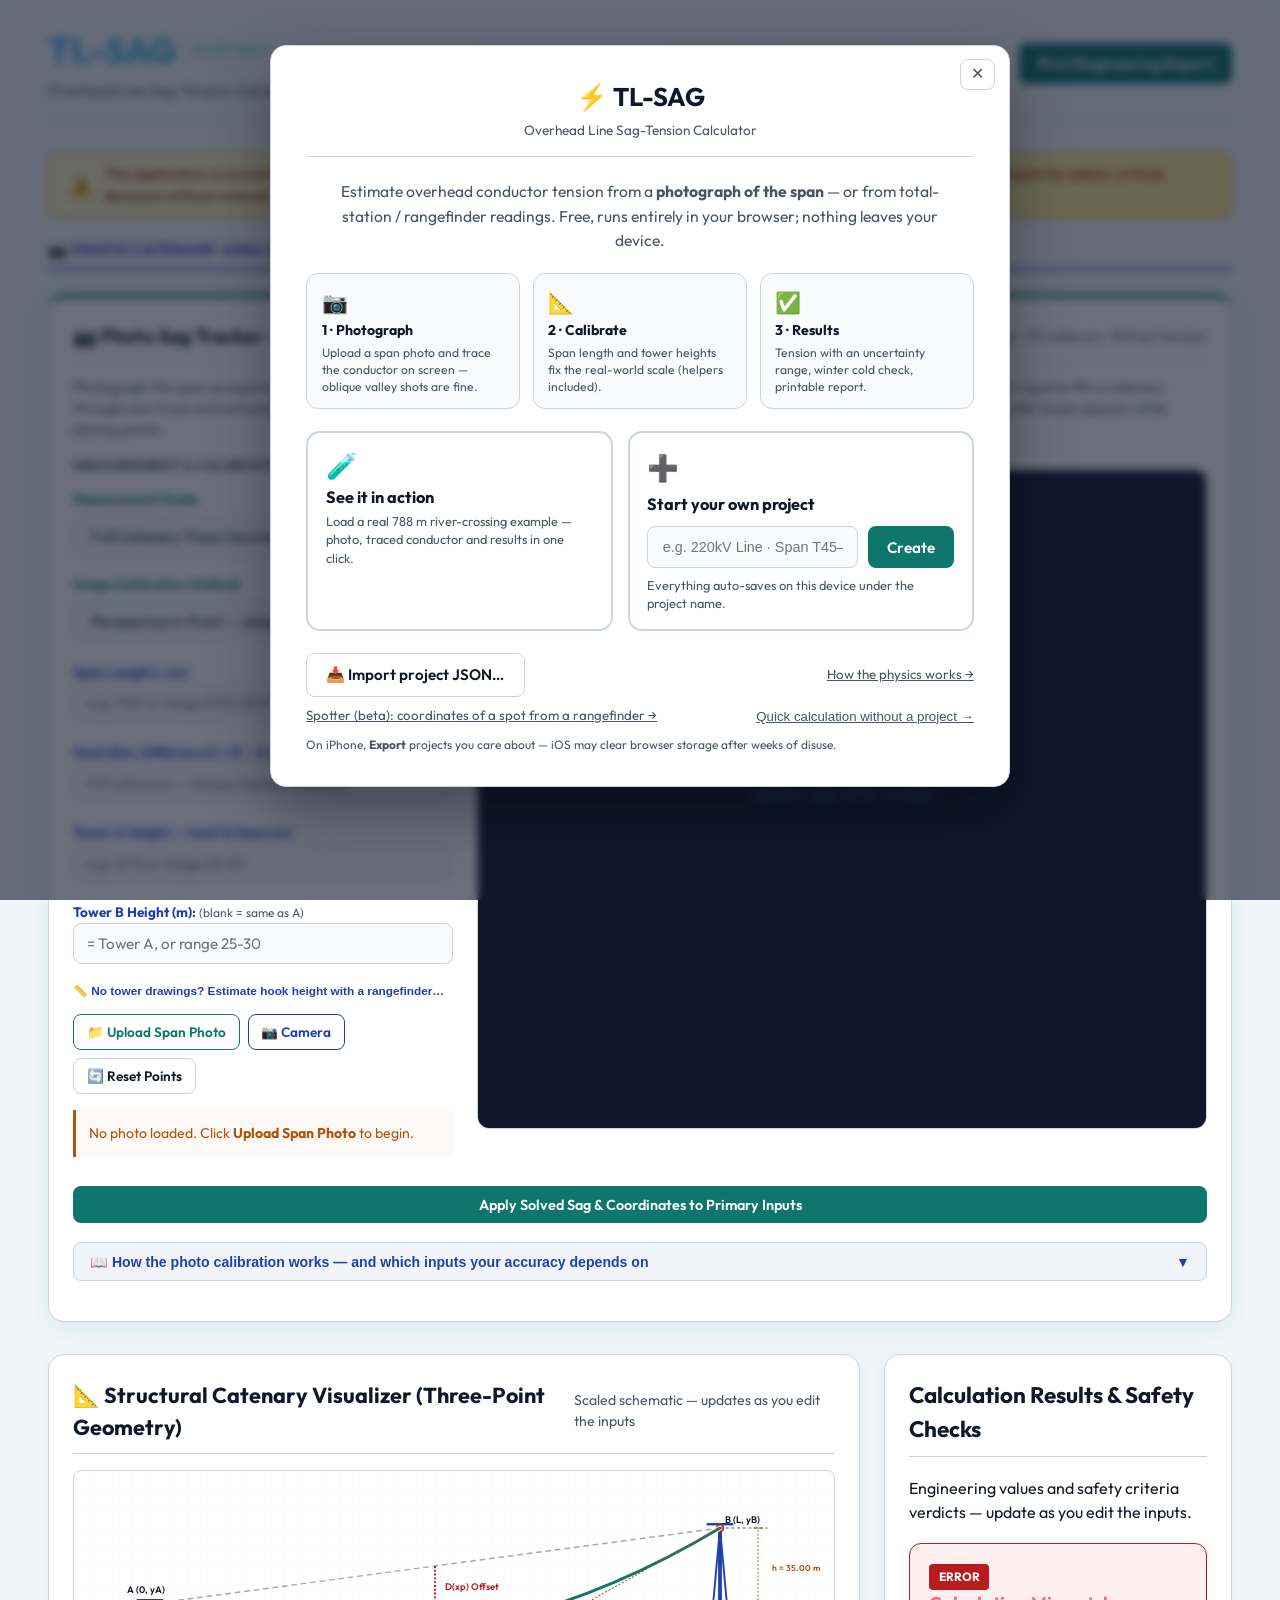
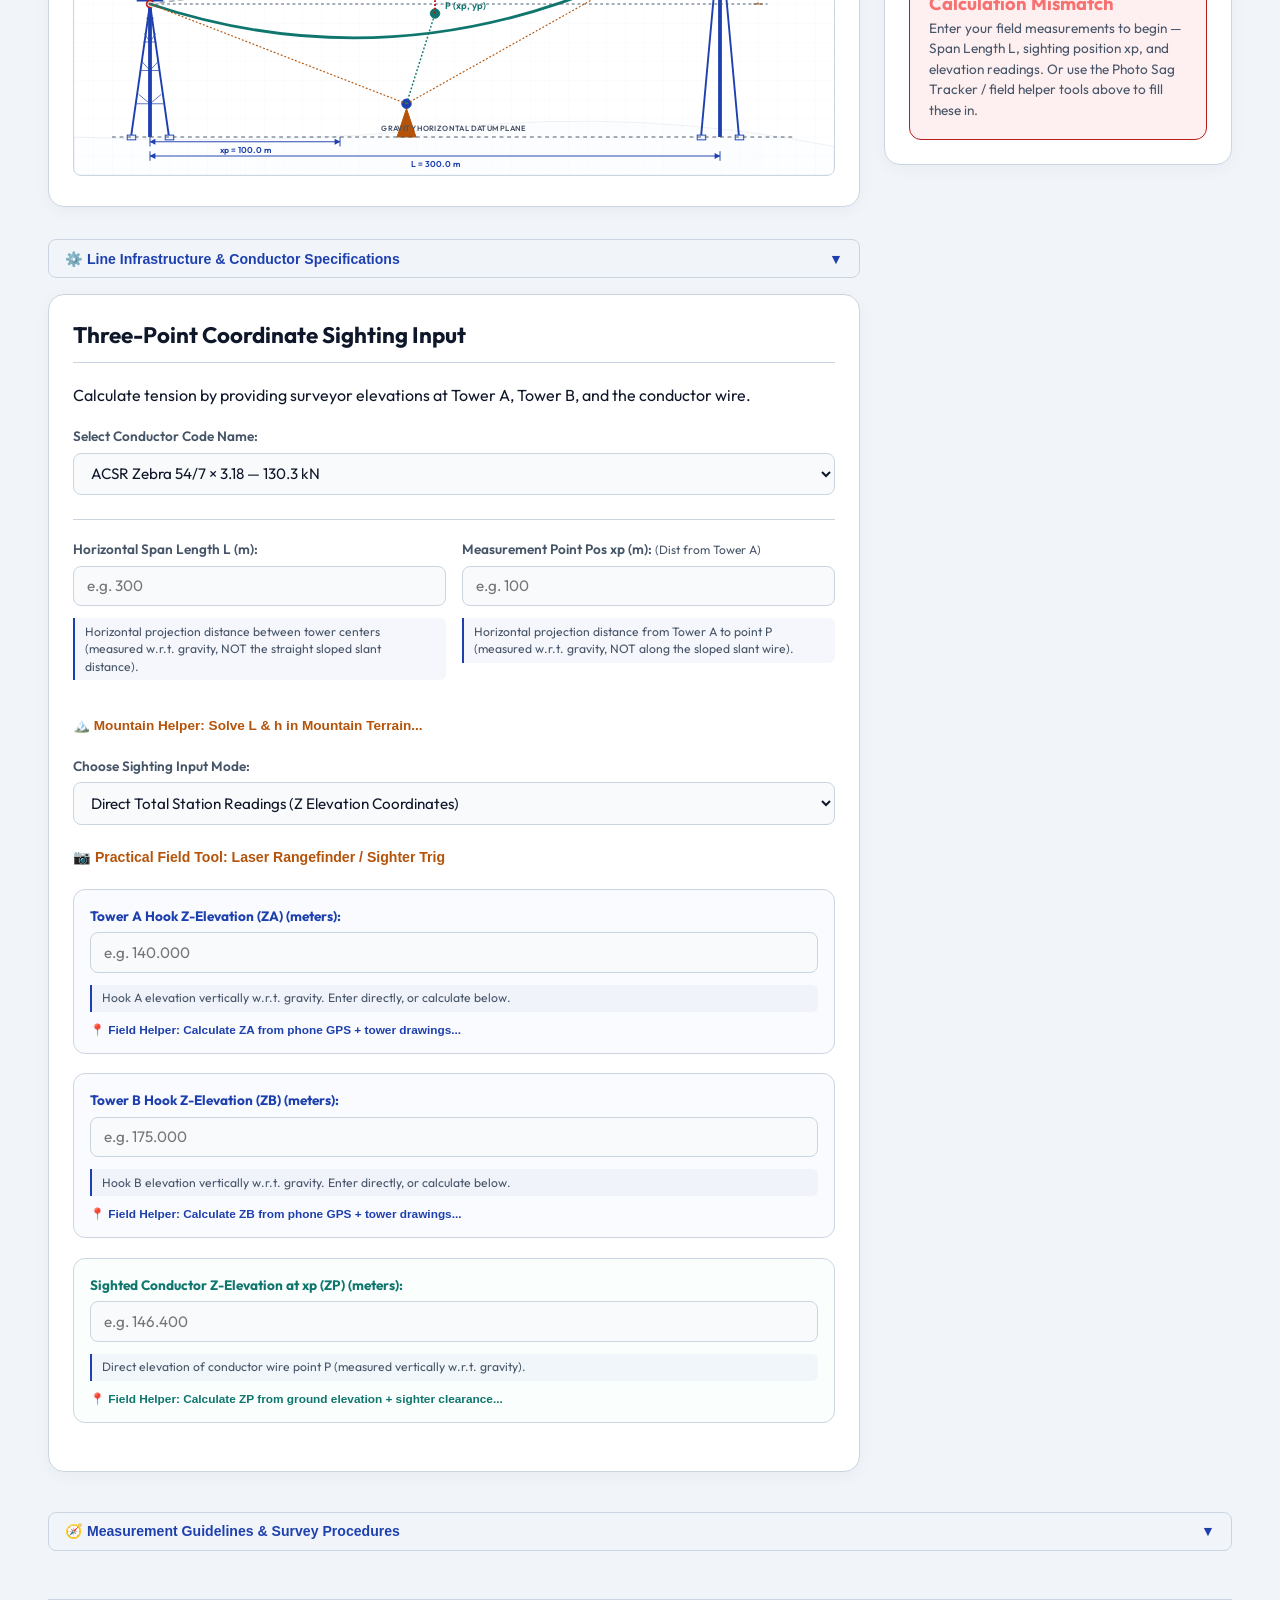
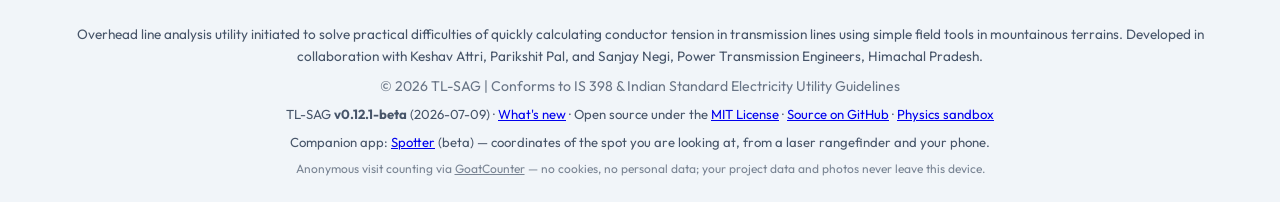
==== commit dd160ff5: "Spotter: renamed, links to theprixit.github.io/spotter" ====
--- a/index.html
+++ b/index.html
@@ -68,7 +68,7 @@
         <div class="gate-footer-row">
           <button type="button" class="btn btn-outline" onclick="document.getElementById('project-file-input').click()">📥 Import project JSON…</button>
           <a href="explanations.html" target="_blank" class="gate-skip" style="text-decoration: underline;">How the physics works →</a>
-          <a href="https://theprixit.github.io/tower-spotter/" target="_blank" rel="noopener" class="gate-skip" style="text-decoration: underline;">Tower Spotter (beta): coordinates of a spot from a rangefinder →</a>
+          <a href="https://theprixit.github.io/spotter/" target="_blank" rel="noopener" class="gate-skip" style="text-decoration: underline;">Spotter (beta): coordinates of a spot from a rangefinder →</a>
           <button type="button" class="gate-skip" onclick="gateSkipProject()">Quick calculation without a project →</button>
         </div>
         <div id="gate-install" style="display: none;">
@@ -1477,7 +1477,7 @@
       <p>Overhead line analysis utility initiated to solve practical difficulties of quickly calculating conductor tension in transmission lines using simple field tools in mountainous terrains. Developed in collaboration with Keshav Attri, Parikshit Pal, and Sanjay Negi, Power Transmission Engineers, Himachal Pradesh.</p>
       <p style="margin-top: 0.5rem; font-size: 0.88rem; opacity: 0.8;">&copy; 2026 TL-SAG | Conforms to IS 398 & Indian Standard Electricity Utility Guidelines</p>
       <p id="app-footer-meta" style="margin-top: 0.4rem; font-size: 0.82rem;"></p>
-      <p style="margin-top: 0.4rem; font-size: 0.82rem;">Companion app: <a href="https://theprixit.github.io/tower-spotter/" target="_blank" rel="noopener">Tower Spotter</a> (beta) — coordinates of the spot you are looking at, from a laser rangefinder and your phone.</p>
+      <p style="margin-top: 0.4rem; font-size: 0.82rem;">Companion app: <a href="https://theprixit.github.io/spotter/" target="_blank" rel="noopener">Spotter</a> (beta) — coordinates of the spot you are looking at, from a laser rangefinder and your phone.</p>
       <p style="margin-top: 0.4rem; font-size: 0.75rem; opacity: 0.7;">Anonymous visit counting via <a href="https://www.goatcounter.com" target="_blank" rel="noopener" style="color: inherit;">GoatCounter</a> — no cookies, no personal data; your project data and photos never leave this device.</p>
     </footer>
 
